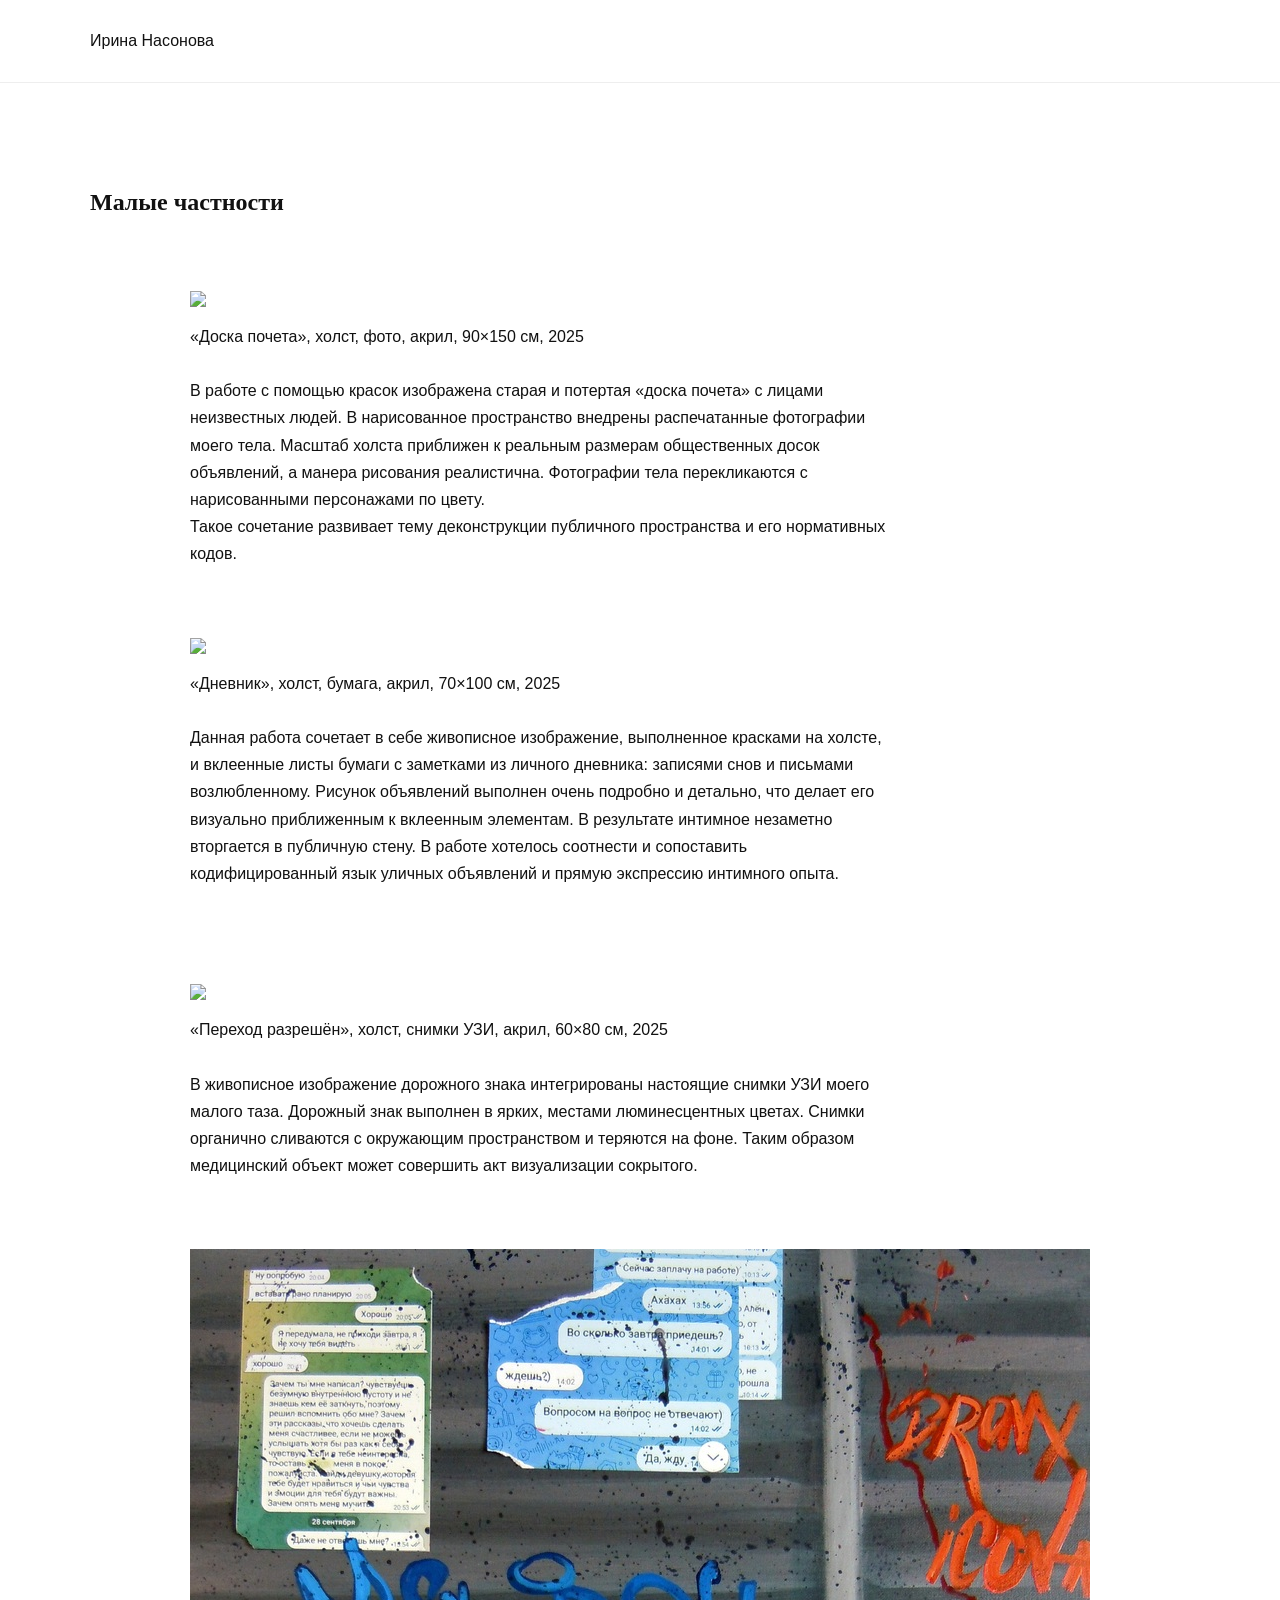
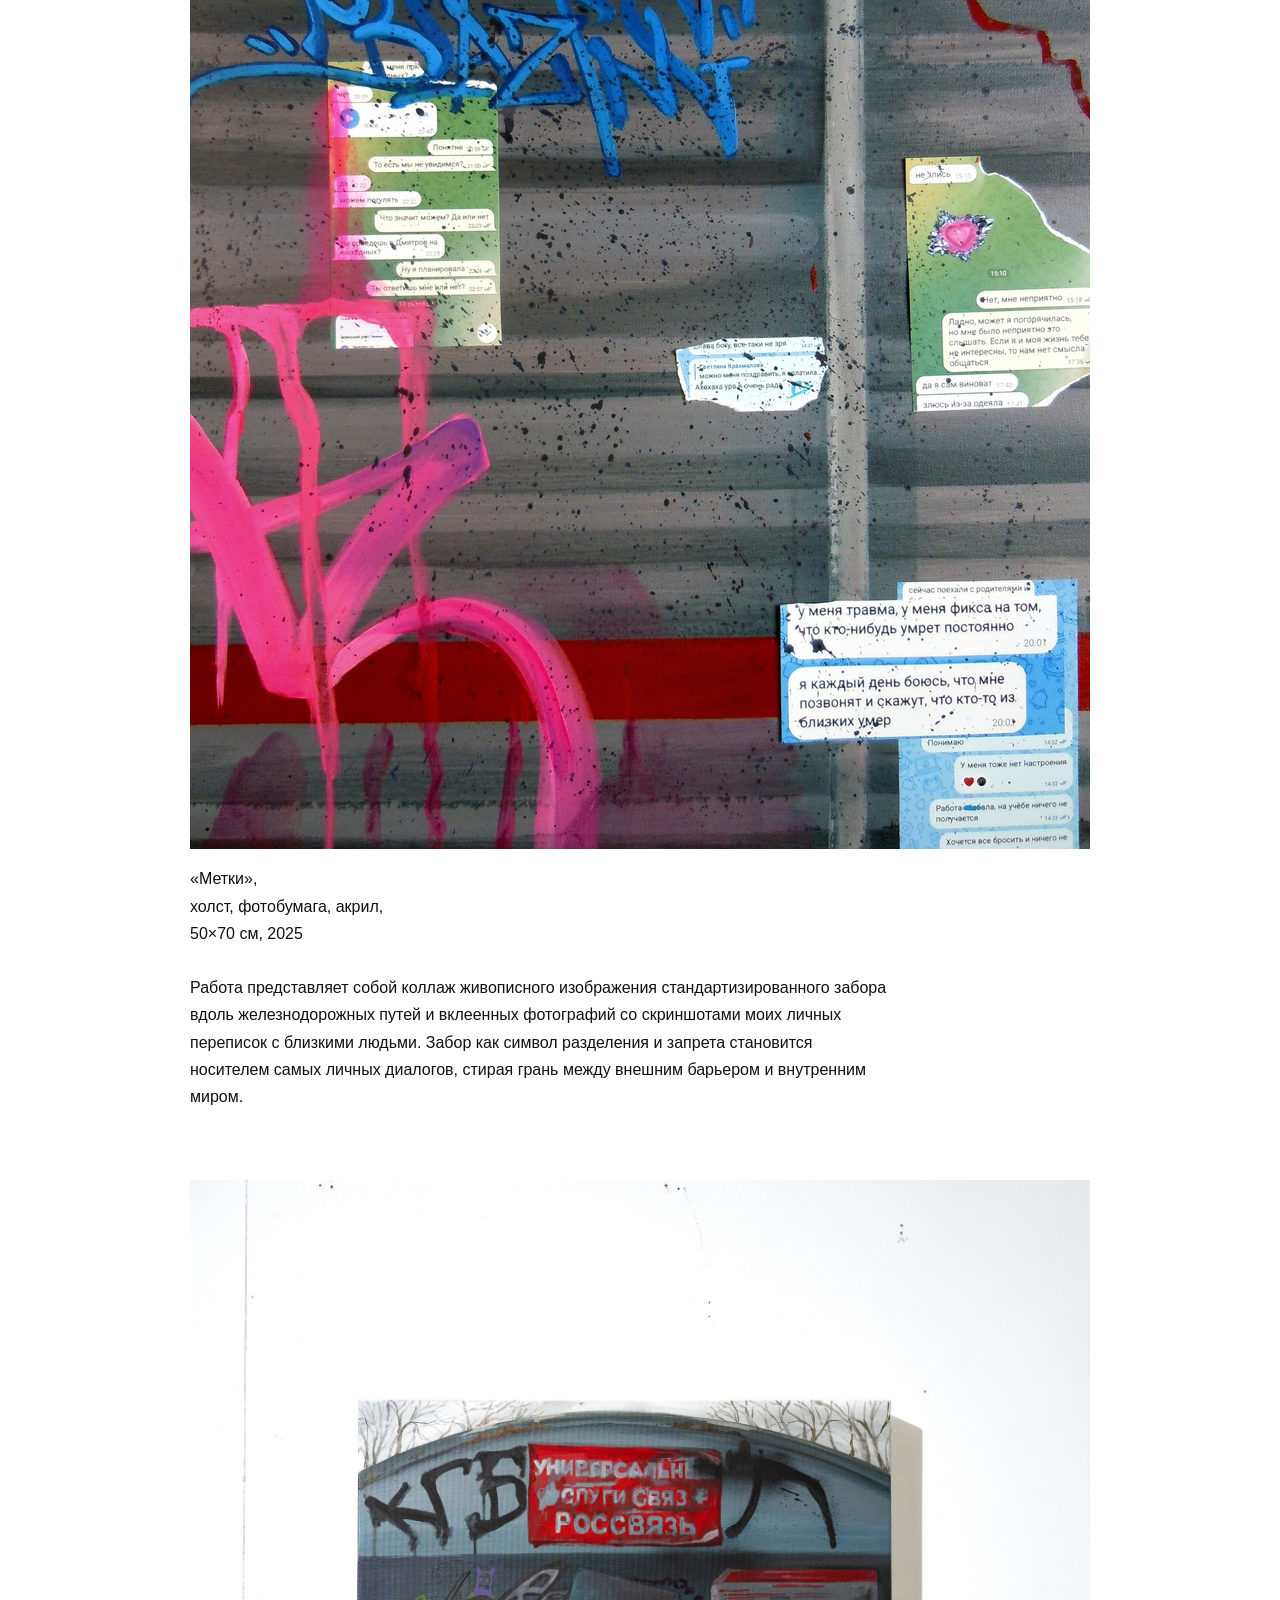
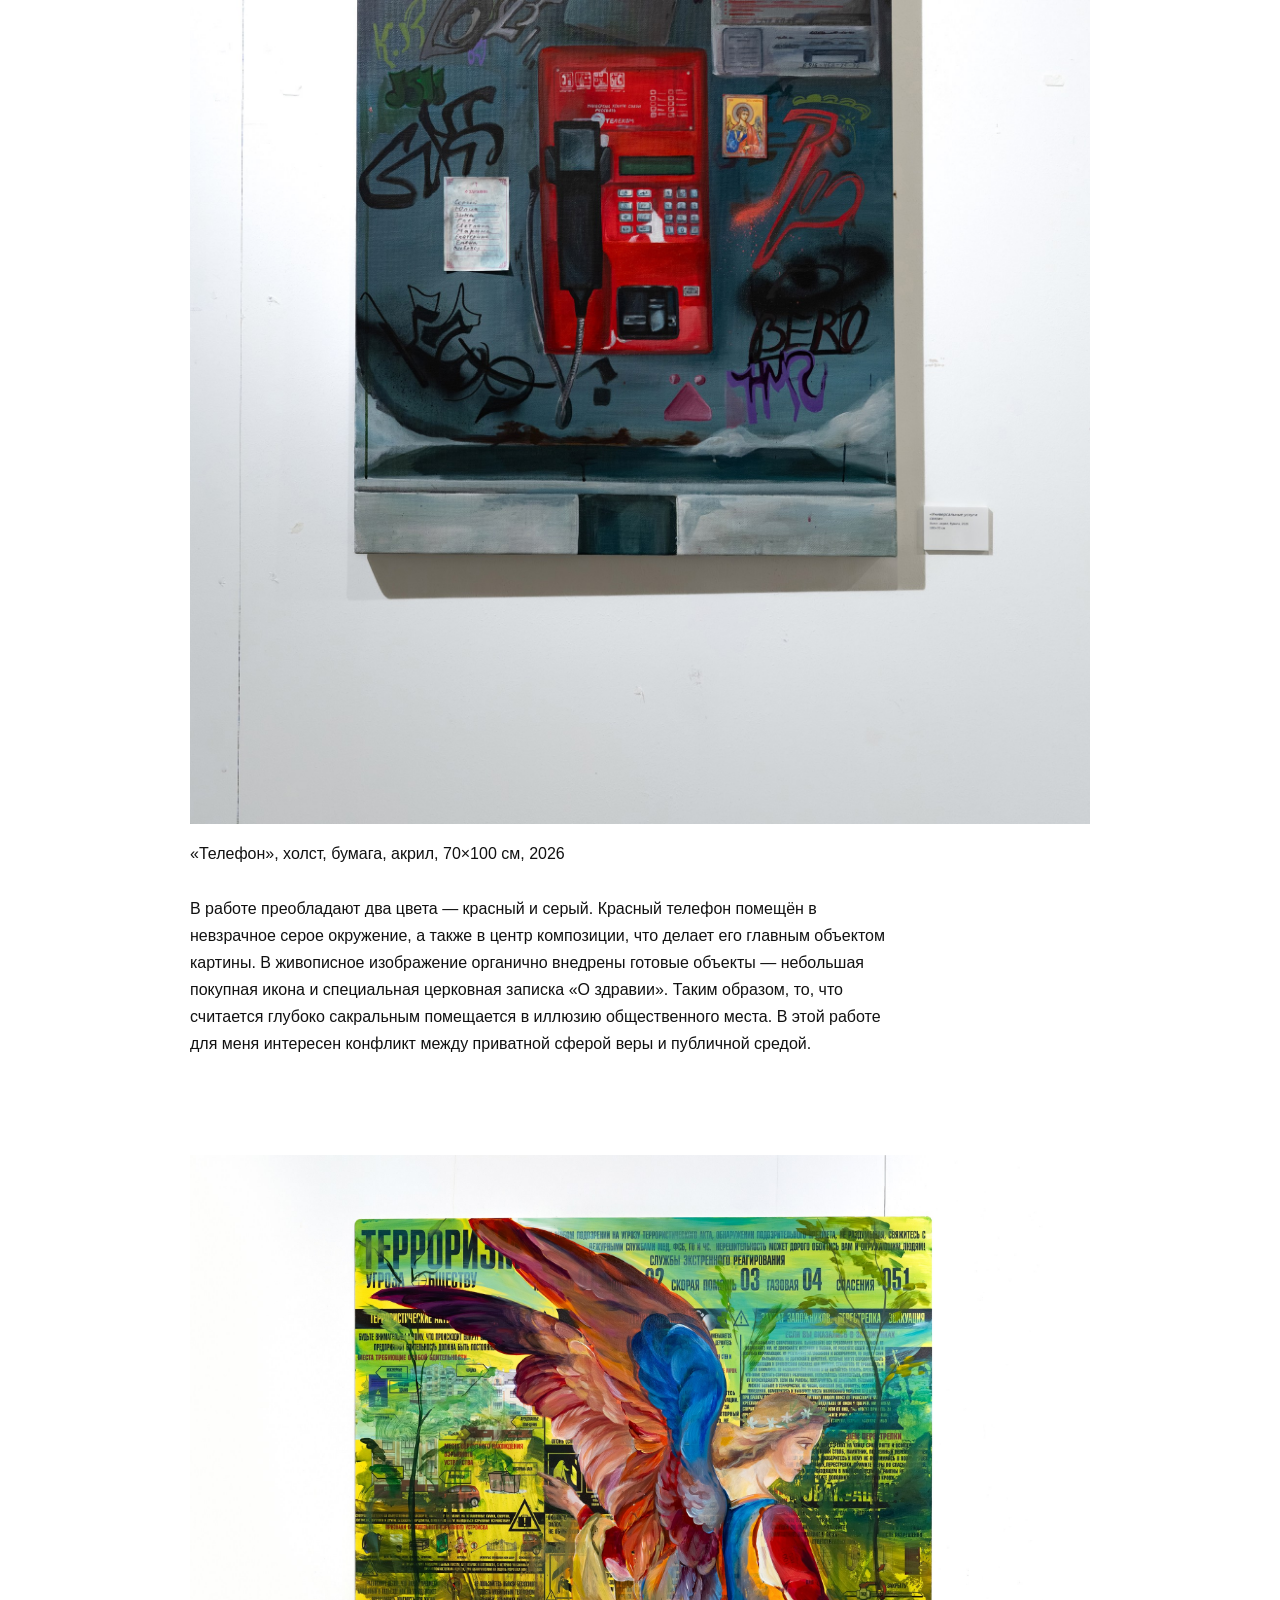
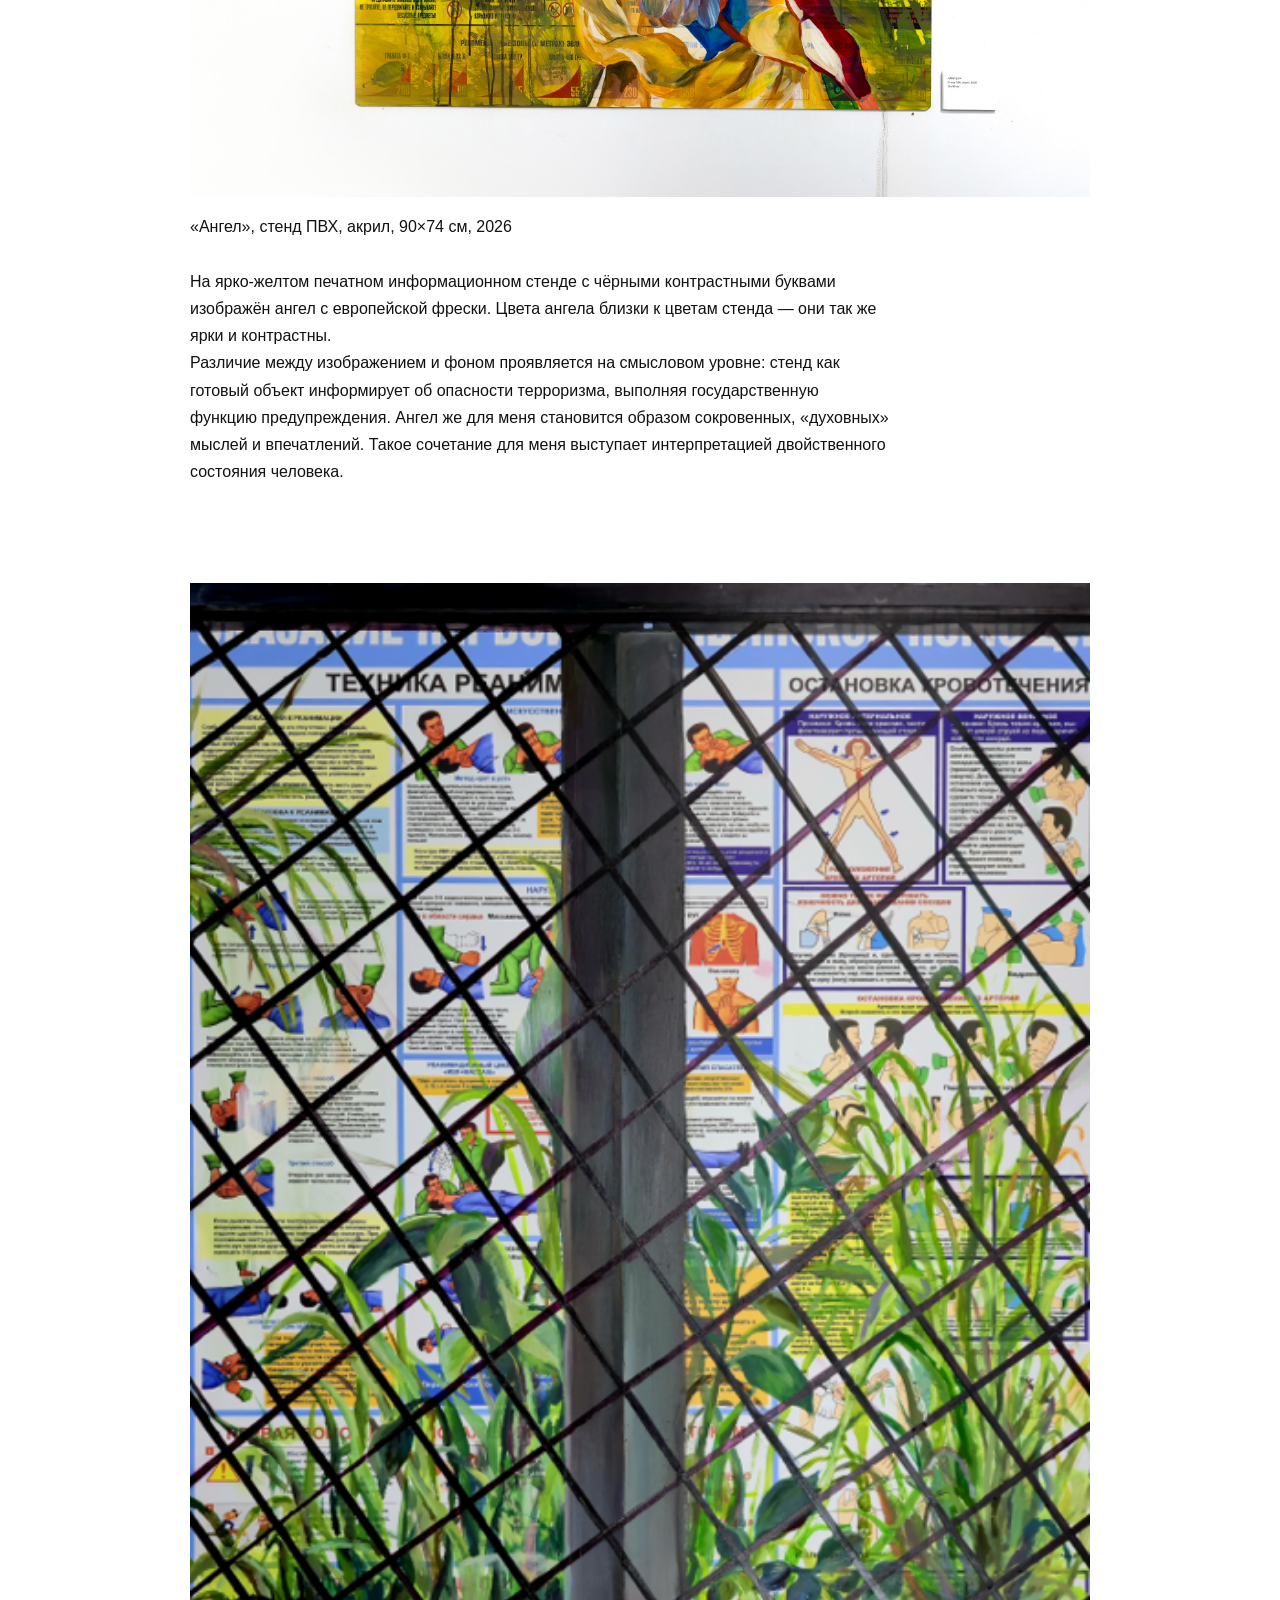
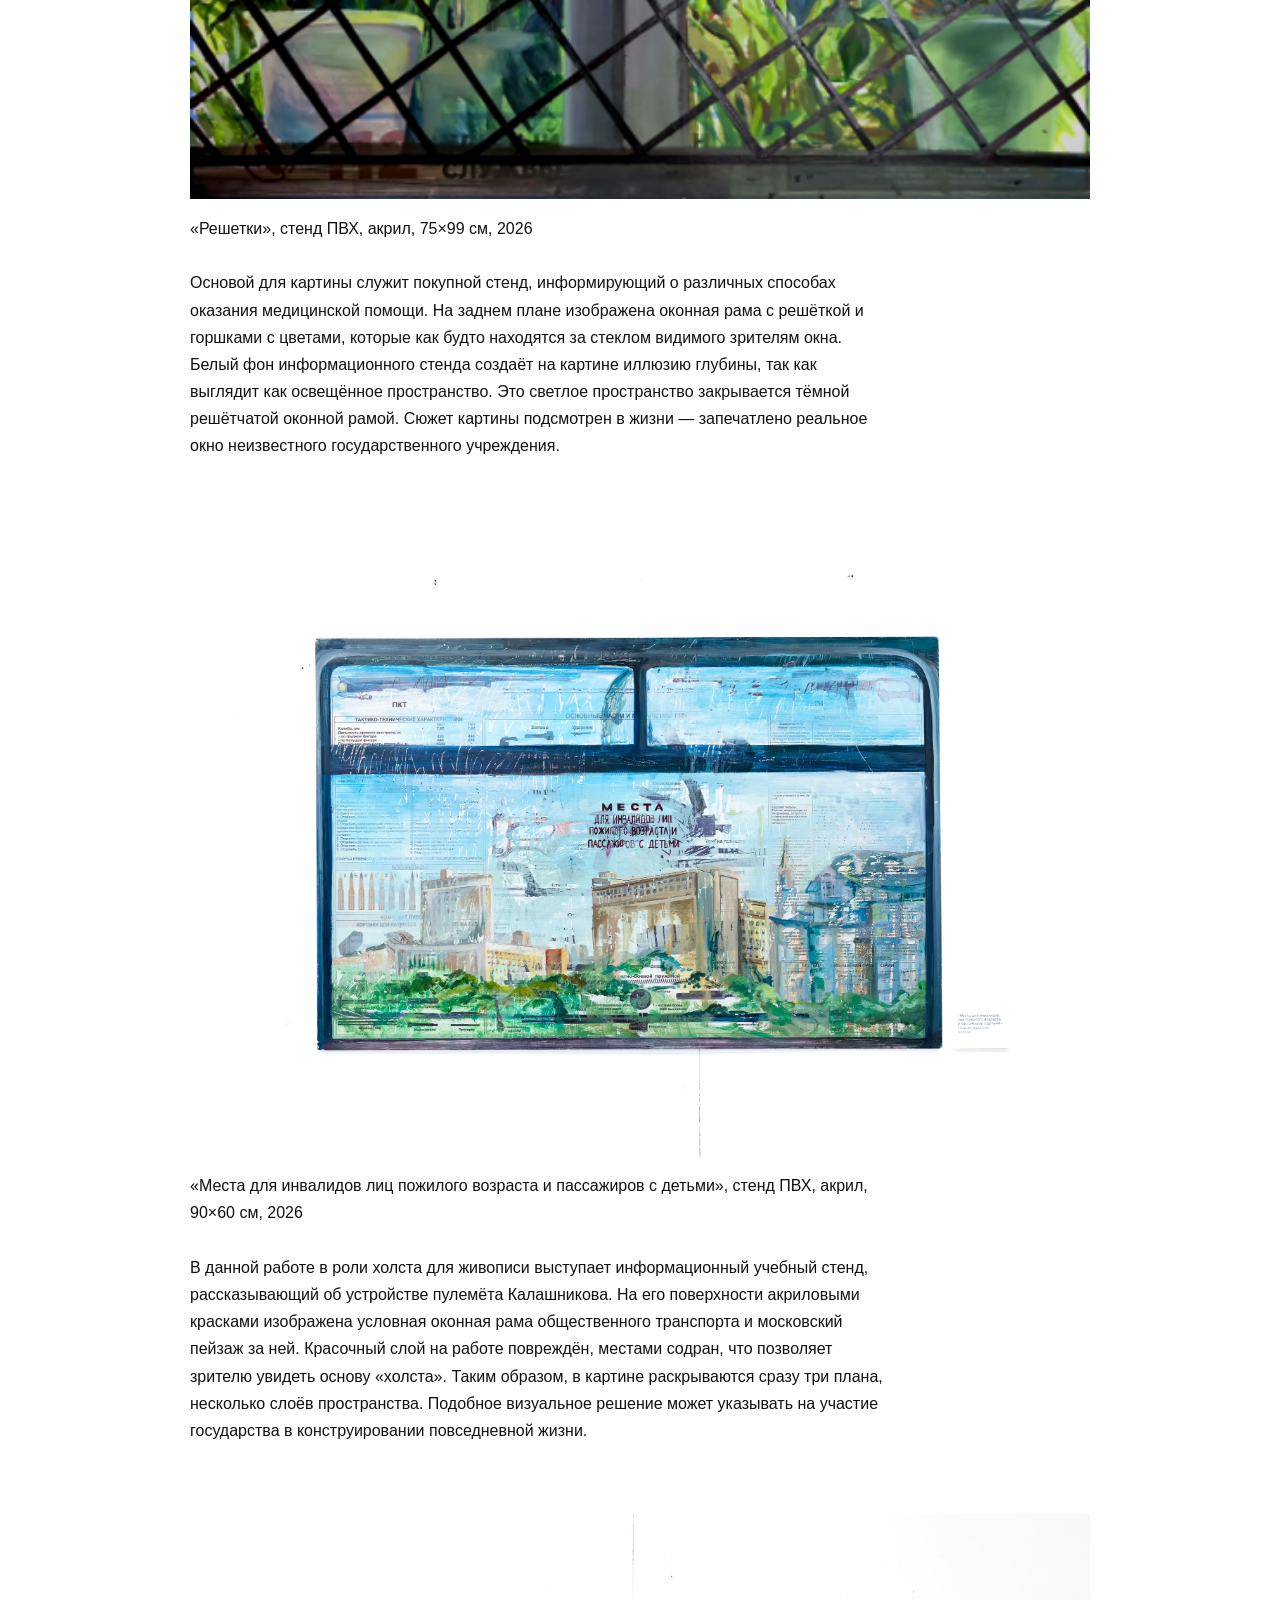
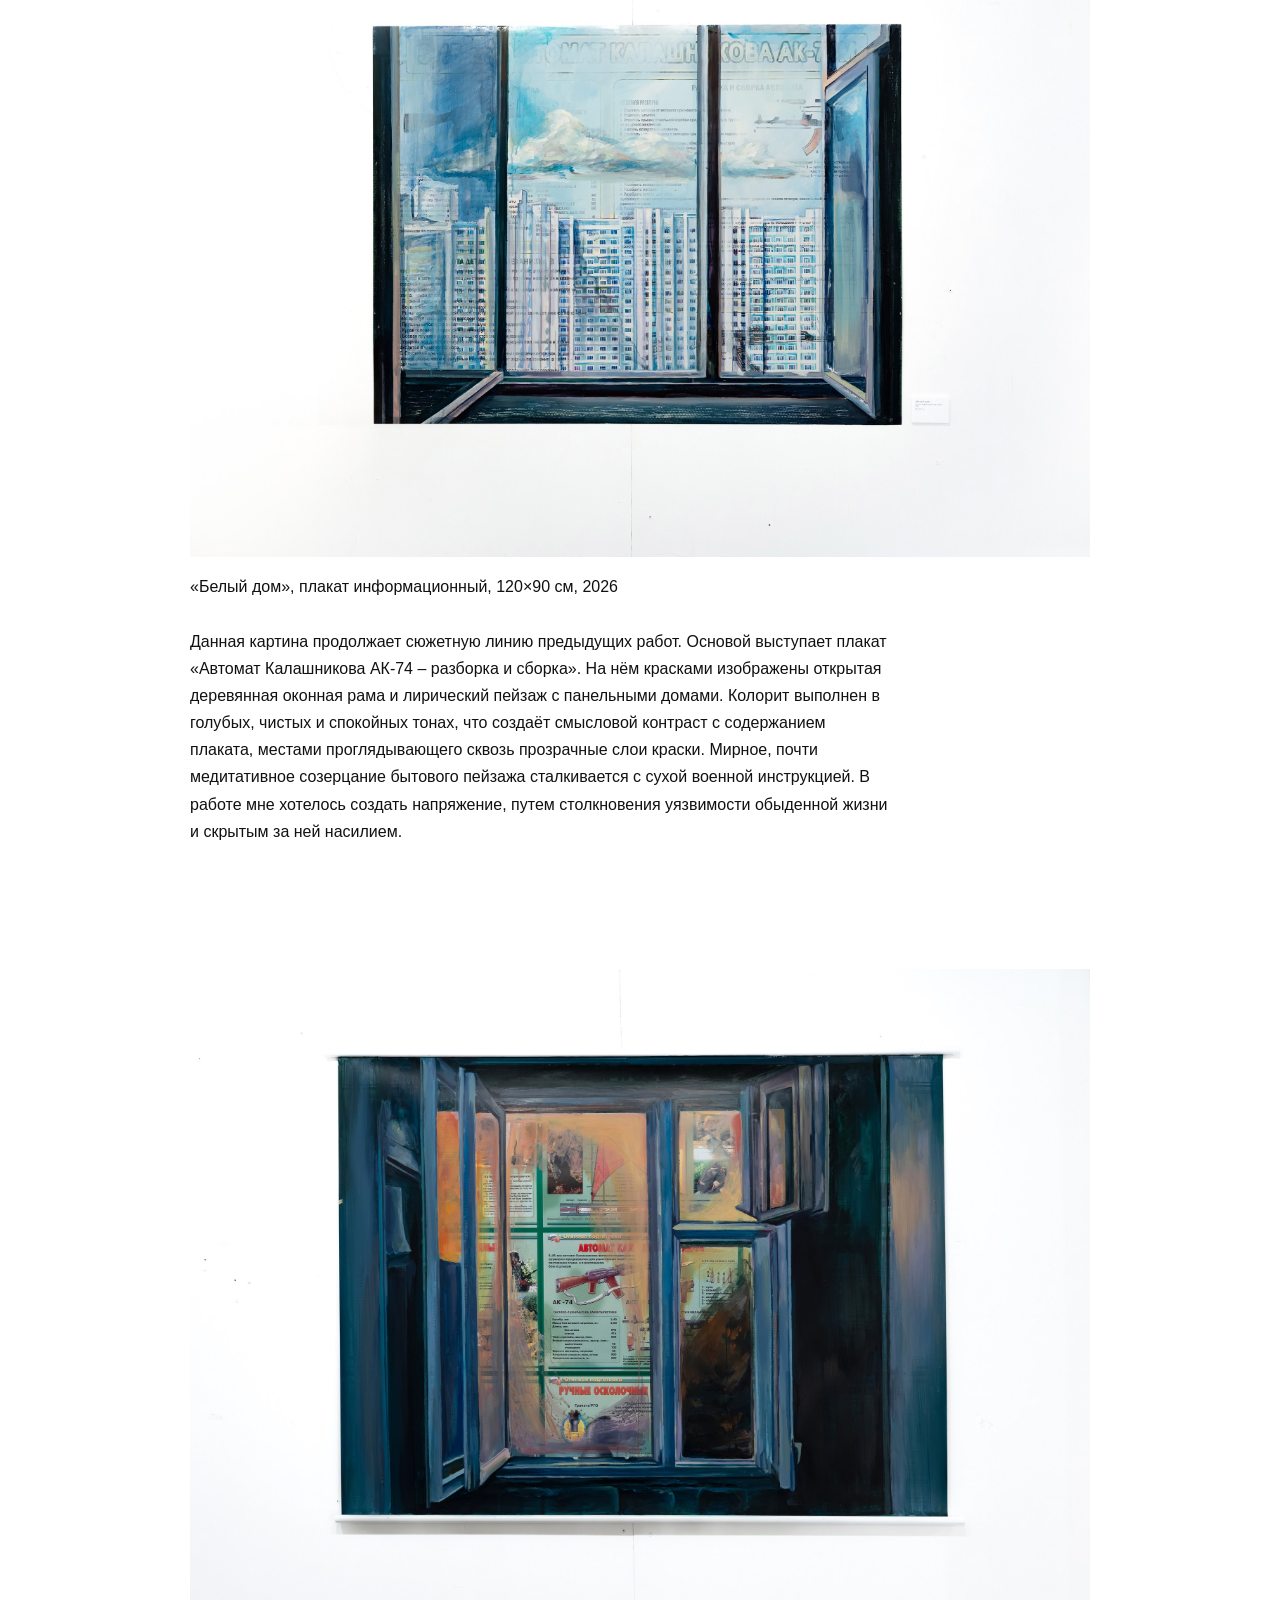
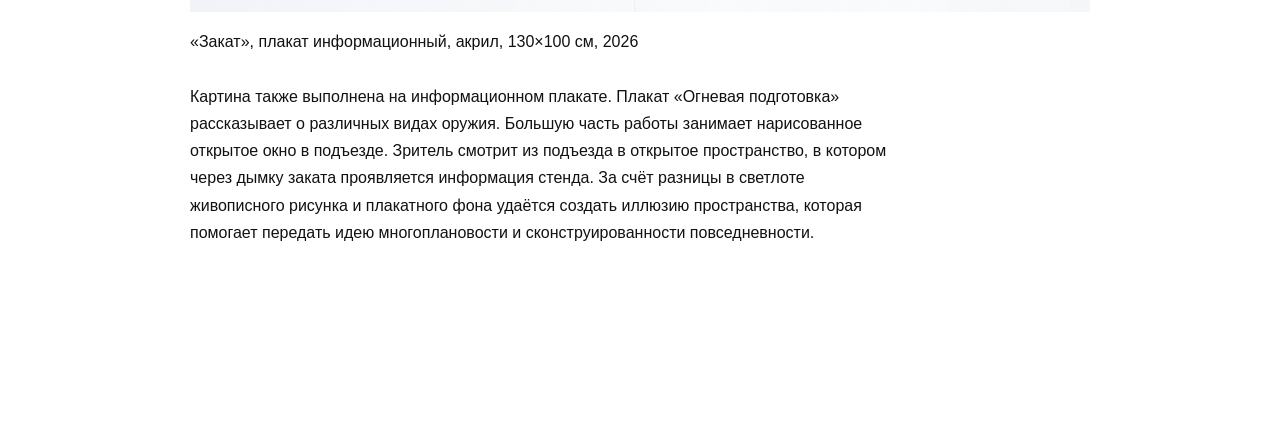
==== malye-chastnosti.html @ 1b5ef795 "fix layoyt" ====
<!doctype html><html><head><meta charset='utf-8'><title>Малые частности</title><link rel='stylesheet' href='style.css'></head><body><header><div class='container'><nav><a href='index.html'>Ирина Насонова</a></nav></div></header><div class='container'><section class='section'><h1>Малые частности</h1><div class='artwork'><img src='projects/malye-chastnosti/image01.jpg'><div class='caption'>«Доска почета», холст, фото, акрил, 90×150 см, 2025<br><br>В работе с помощью красок изображена старая и потертая «доска почета» с лицами неизвестных людей. В нарисованное пространство внедрены распечатанные фотографии моего тела. Масштаб холста приближен к реальным размерам общественных досок объявлений, а манера рисования реалистична. Фотографии тела перекликаются с нарисованными персонажами по цвету. <br>Такое сочетание развивает тему деконструкции публичного пространства и его нормативных кодов.<br></div></div><div class='artwork'><img src='projects/malye-chastnosti/image02.jpg'><div class='caption'>«Дневник», холст, бумага, акрил, 70×100 см, 2025<br><br>Данная работа сочетает в себе живописное изображение, выполненное красками на холсте, и вклеенные листы бумаги с заметками из личного дневника: записями снов и письмами возлюбленному. Рисунок объявлений выполнен очень подробно и детально, что делает его визуально приближенным к вклеенным элементам. В результате интимное незаметно вторгается в публичную стену. В работе хотелось соотнести и сопоставить кодифицированный язык уличных объявлений и прямую экспрессию интимного опыта. <br><br></div></div><div class='artwork'><img src='projects/malye-chastnosti/image03.jpg'><div class='caption'>«Переход разрешён», холст, снимки УЗИ, акрил, 60×80 см, 2025<br><br>В живописное изображение дорожного знака интегрированы настоящие снимки УЗИ моего малого таза. Дорожный знак выполнен в ярких, местами люминесцентных цветах. Снимки органично сливаются с окружающим пространством и теряются на фоне. Таким образом медицинский объект может совершить акт визуализации сокрытого. <br></div></div><div class='artwork'><img src='projects/malye-chastnosti/image04.jpg'><div class='caption'>«Метки»,<br>холст, фотобумага, акрил,<br>50×70 см, 2025<br><br>Работа представляет собой коллаж живописного изображения стандартизированного забора вдоль железнодорожных путей и вклеенных фотографий со скриншотами моих личных переписок с близкими людьми. Забор как символ разделения и запрета становится носителем самых личных диалогов, стирая грань между внешним барьером и внутренним миром.<br></div></div><div class='artwork'><img src='projects/malye-chastnosti/image05.jpg'><div class='caption'>«Телефон», холст, бумага, акрил, 70×100 см, 2026<br><br>В работе преобладают два цвета — красный и серый. Красный телефон помещён в невзрачное серое окружение, а также в центр композиции, что делает его главным объектом картины. В живописное изображение органично внедрены готовые объекты — небольшая покупная икона и специальная церковная записка «О здравии». Таким образом, то, что считается глубоко сакральным помещается в иллюзию общественного места. В этой работе для меня интересен конфликт между приватной сферой веры и публичной средой.<br><br></div></div><div class='artwork'><img src='projects/malye-chastnosti/image06.jpg'><div class='caption'>«Ангел», стенд ПВХ, акрил, 90×74 см, 2026<br><br>На ярко-желтом печатном информационном стенде с чёрными контрастными буквами изображён ангел с европейской фрески. Цвета ангела близки к цветам стенда — они так же ярки и контрастны.<br>Различие между изображением и фоном проявляется на смысловом уровне: стенд как готовый объект информирует об опасности терроризма, выполняя государственную функцию предупреждения. Ангел же для меня становится образом сокровенных, «духовных» мыслей и впечатлений. Такое сочетание для меня выступает интерпретацией двойственного состояния человека.<br><br></div></div><div class='artwork'><img src='projects/malye-chastnosti/image07.png'><div class='caption'>«Решетки», стенд ПВХ, акрил, 75×99 см, 2026<br><br>Основой для картины служит покупной стенд, информирующий о различных способах оказания медицинской помощи. На заднем плане изображена оконная рама с решёткой и горшками с цветами, которые как будто находятся за стеклом видимого зрителям окна. Белый фон информационного стенда создаёт на картине иллюзию глубины, так как выглядит как освещённое пространство. Это светлое пространство закрывается тёмной решётчатой оконной рамой. Сюжет картины подсмотрен в жизни — запечатлено реальное окно неизвестного государственного учреждения.<br><br></div></div><div class='artwork'><img src='projects/malye-chastnosti/image08.jpg'><div class='caption'>«Места для инвалидов лиц пожилого возраста и пассажиров с детьми», стенд ПВХ, акрил, 90×60 см, 2026<br><br>В данной работе в роли холста для живописи выступает информационный учебный стенд, рассказывающий об устройстве пулемёта Калашникова. На его поверхности акриловыми красками изображена условная оконная рама общественного транспорта и московский пейзаж за ней. Красочный слой на работе повреждён, местами содран, что позволяет зрителю увидеть основу «холста». Таким образом, в картине раскрываются сразу три плана, несколько слоёв пространства. Подобное визуальное решение может указывать на участие государства в конструировании повседневной жизни. <br></div></div><div class='artwork'><img src='projects/malye-chastnosti/image09.jpg'><div class='caption'>«Белый дом», плакат информационный, 120×90 см, 2026<br><br>Данная картина продолжает сюжетную линию предыдущих работ. Основой выступает плакат «Автомат Калашникова АК-74 – разборка и сборка». На нём красками изображены открытая деревянная оконная рама и лирический пейзаж с панельными домами. Колорит выполнен в голубых, чистых и спокойных тонах, что создаёт смысловой контраст с содержанием плаката, местами проглядывающего сквозь прозрачные слои краски. Мирное, почти медитативное созерцание бытового пейзажа сталкивается с сухой военной инструкцией. В работе мне хотелось создать напряжение, путем столкновения уязвимости обыденной жизни и скрытым за ней насилием.<br><br><br></div></div><div class='artwork'><img src='projects/malye-chastnosti/image10.jpg'><div class='caption'>«Закат», плакат информационный, акрил, 130×100 см, 2026<br><br>Картина также выполнена на информационном плакате. Плакат «Огневая подготовка» рассказывает о различных видах оружия. Большую часть работы занимает нарисованное открытое окно в подъезде. Зритель смотрит из подъезда в открытое пространство, в котором через дымку заката проявляется информация стенда. За счёт разницы в светлоте живописного рисунка и плакатного фона удаётся создать иллюзию пространства, которая помогает передать идею многоплановости и сконструированности повседневности.<br><br></div></div></section></div></body></html>
---- style.css ----
body{margin:0;font-family:Georgia,serif;color:#111;background:#fff}
.container{max-width:1100px;margin:auto;padding:0 32px}
header{padding:28px 0;border-bottom:1px solid #eee;position:sticky;top:0;background:white}
nav a{margin-right:24px;color:#111;text-decoration:none}
.hero{padding:100px 0}
.hero h1{font-size:64px;font-weight:400;margin:0}
.lead{max-width:700px;line-height:1.8}
.section{padding:80px 0}
.projects{display:grid;gap:50px}
.project-card img{width:100%;display:block}
.project-card h3{font-weight:400}
.artwork{margin:70px auto;max-width:900px}
.artwork img{width:100%;display:block}
.caption{max-width:700px;margin-top:16px;line-height:1.7}
.small{color:#555}


body{font-family:Inter,sans-serif;line-height:1.6}
.hero h1,h1,h2,h3{font-family:"Cormorant Garamond",serif}
.hero h1{font-size:82px;letter-spacing:.04em}
.hero p{font-size:20px;color:#666}
.about-grid{display:grid;grid-template-columns:1.7fr .8fr;gap:60px;align-items:start}
.portrait{width:100%;max-width:320px;display:block;filter:grayscale(100%)}
.portrait-wrap{display:flex;justify-content:center}
.projects{grid-template-columns:repeat(auto-fit,minmax(280px,1fr));gap:40px}
.project-card a{text-decoration:none;color:#111}
.project-card img{width:100%;height:320px;object-fit:cover;display:block}
.project-card h3{font-family:"Cormorant Garamond",serif;font-size:34px;font-weight:400;margin:16px 0 0}
.project-card{transition:.35s ease}
.project-card:hover{transform:translateY(-4px)}
@media (max-width:800px){
.about-grid{grid-template-columns:1fr}
.hero h1{font-size:52px}
}
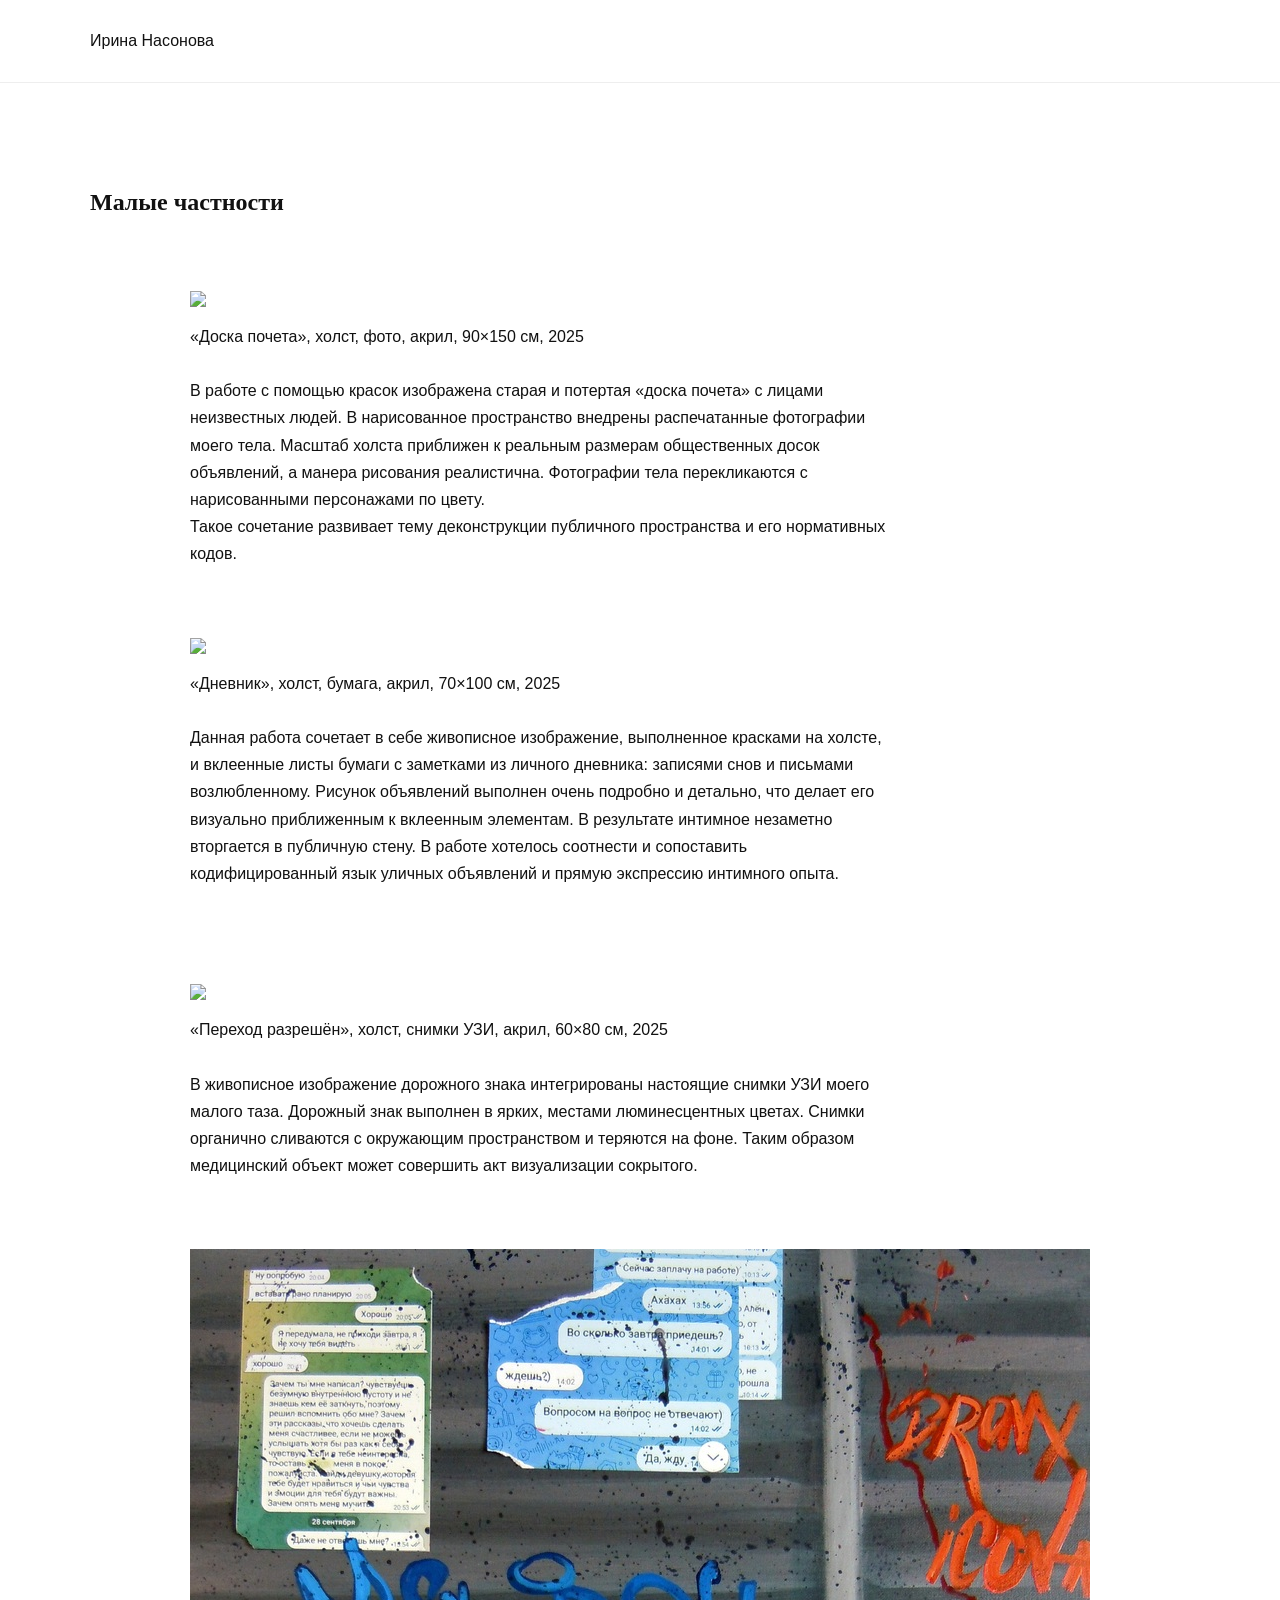
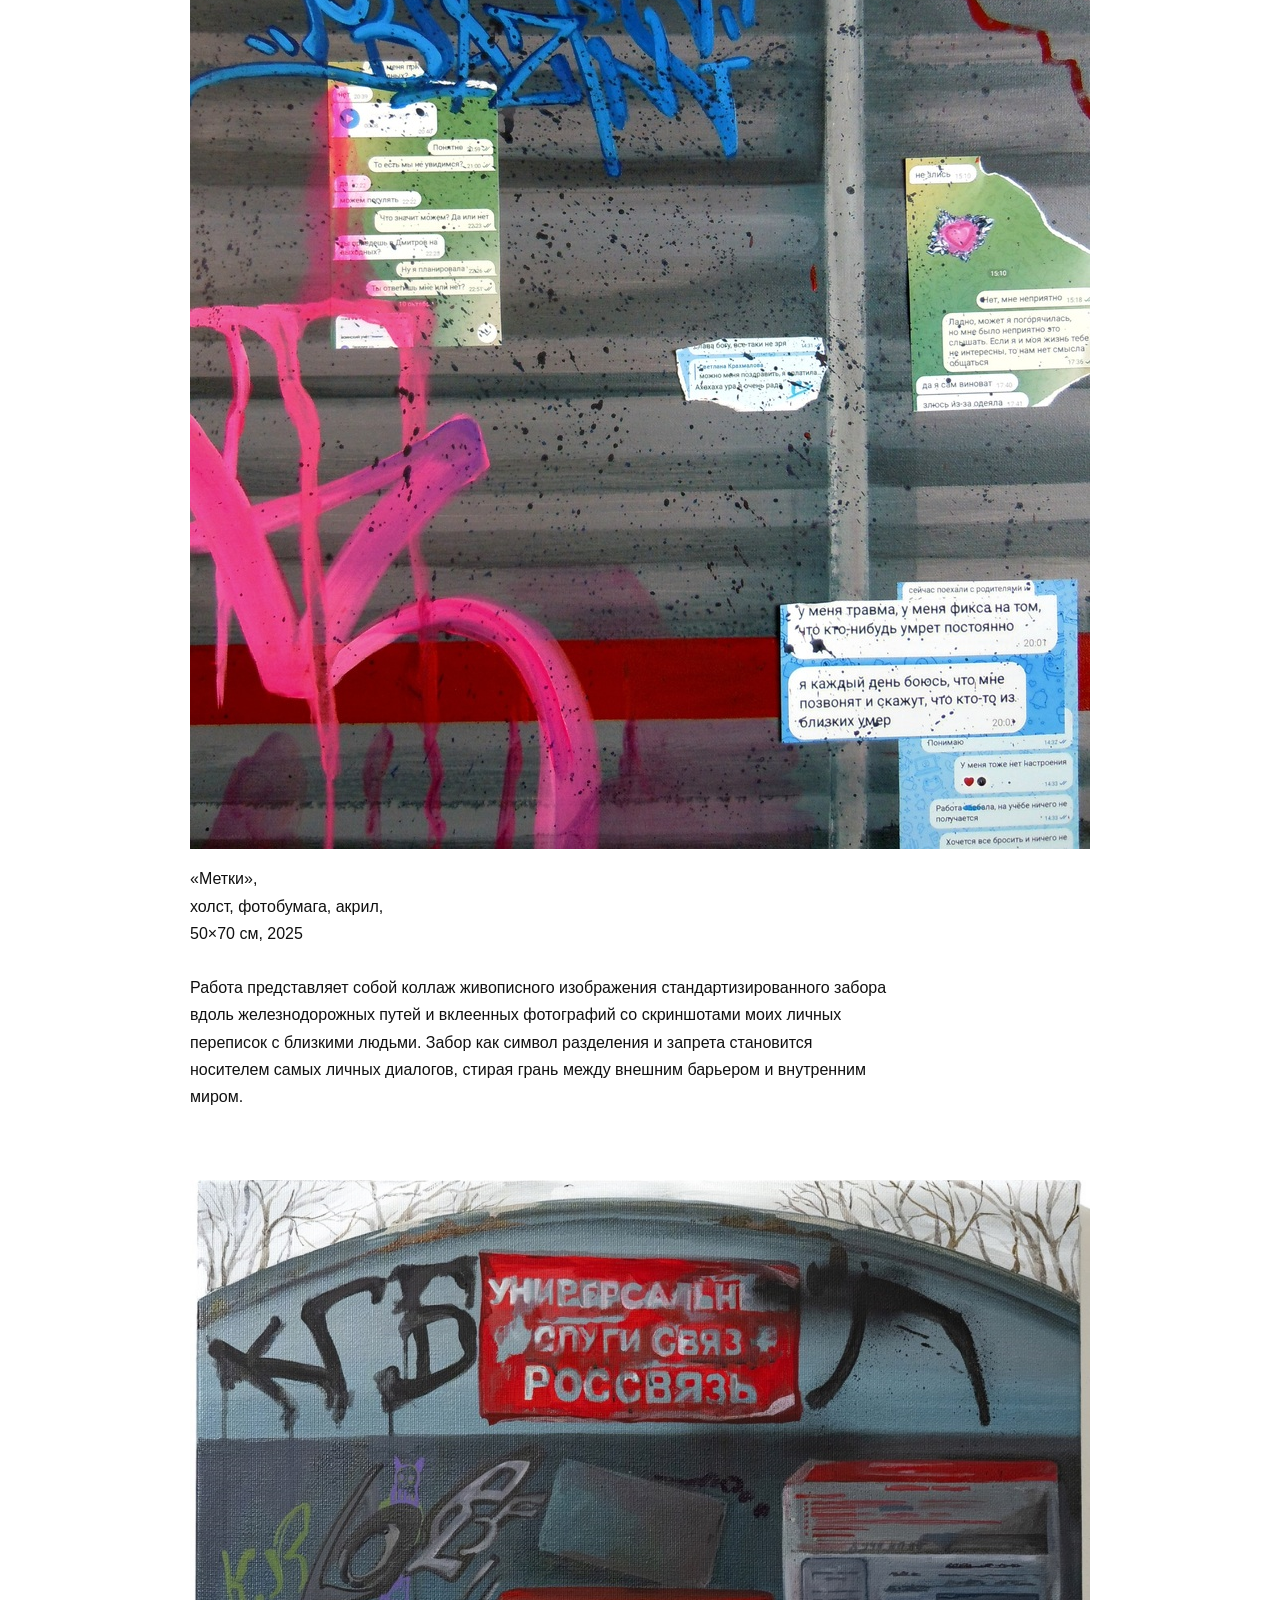
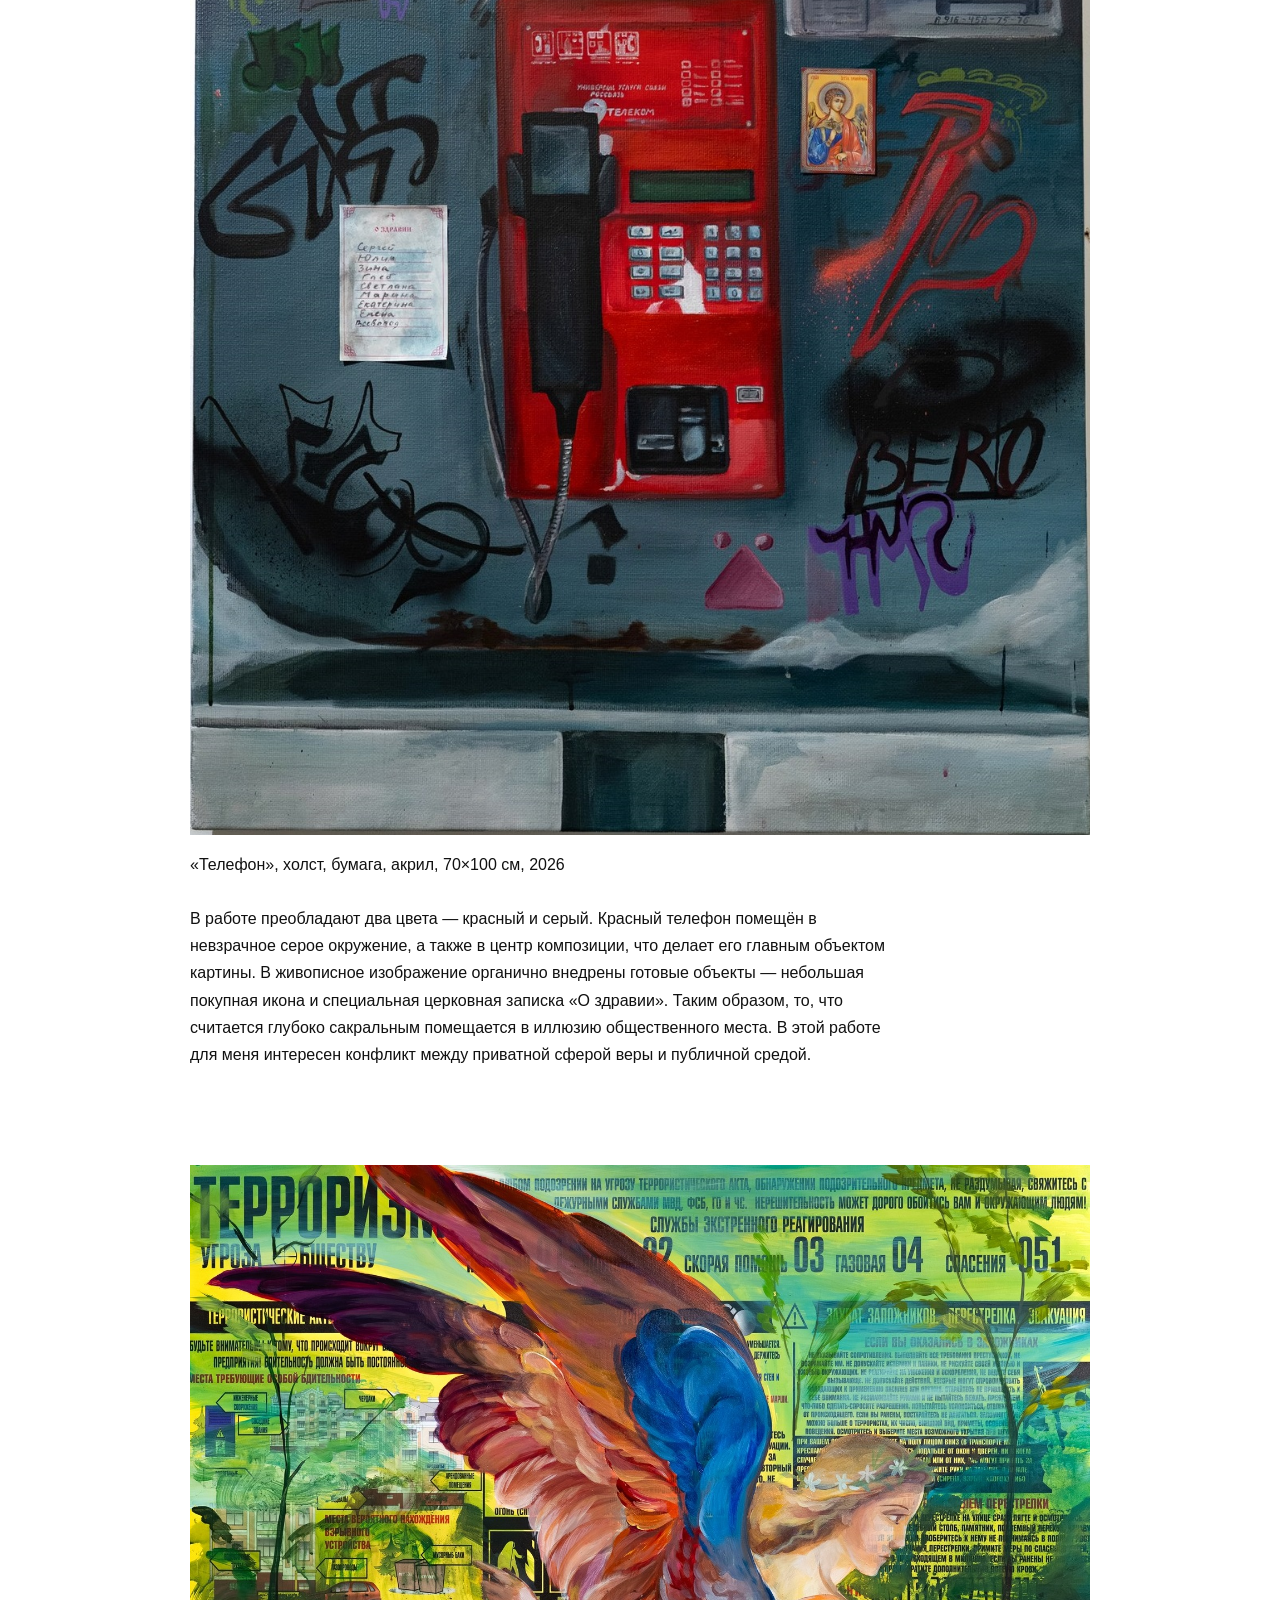
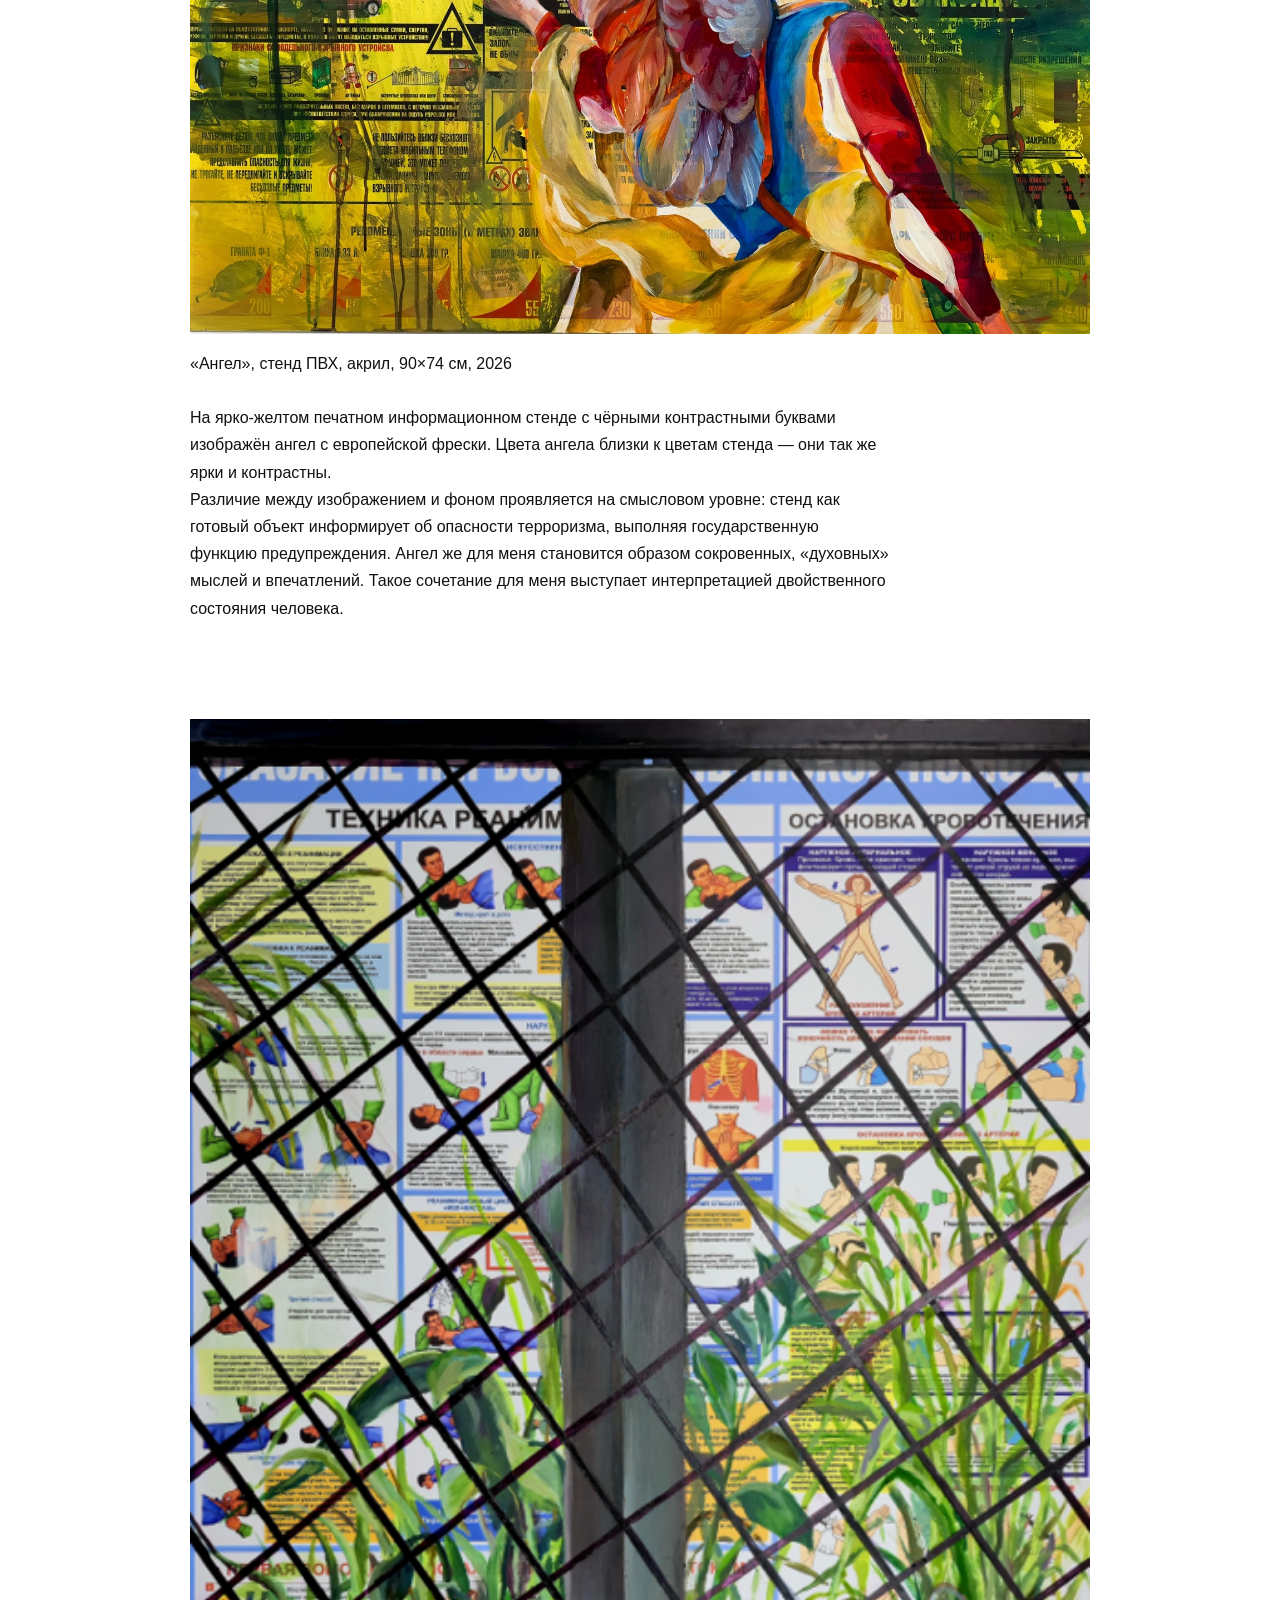
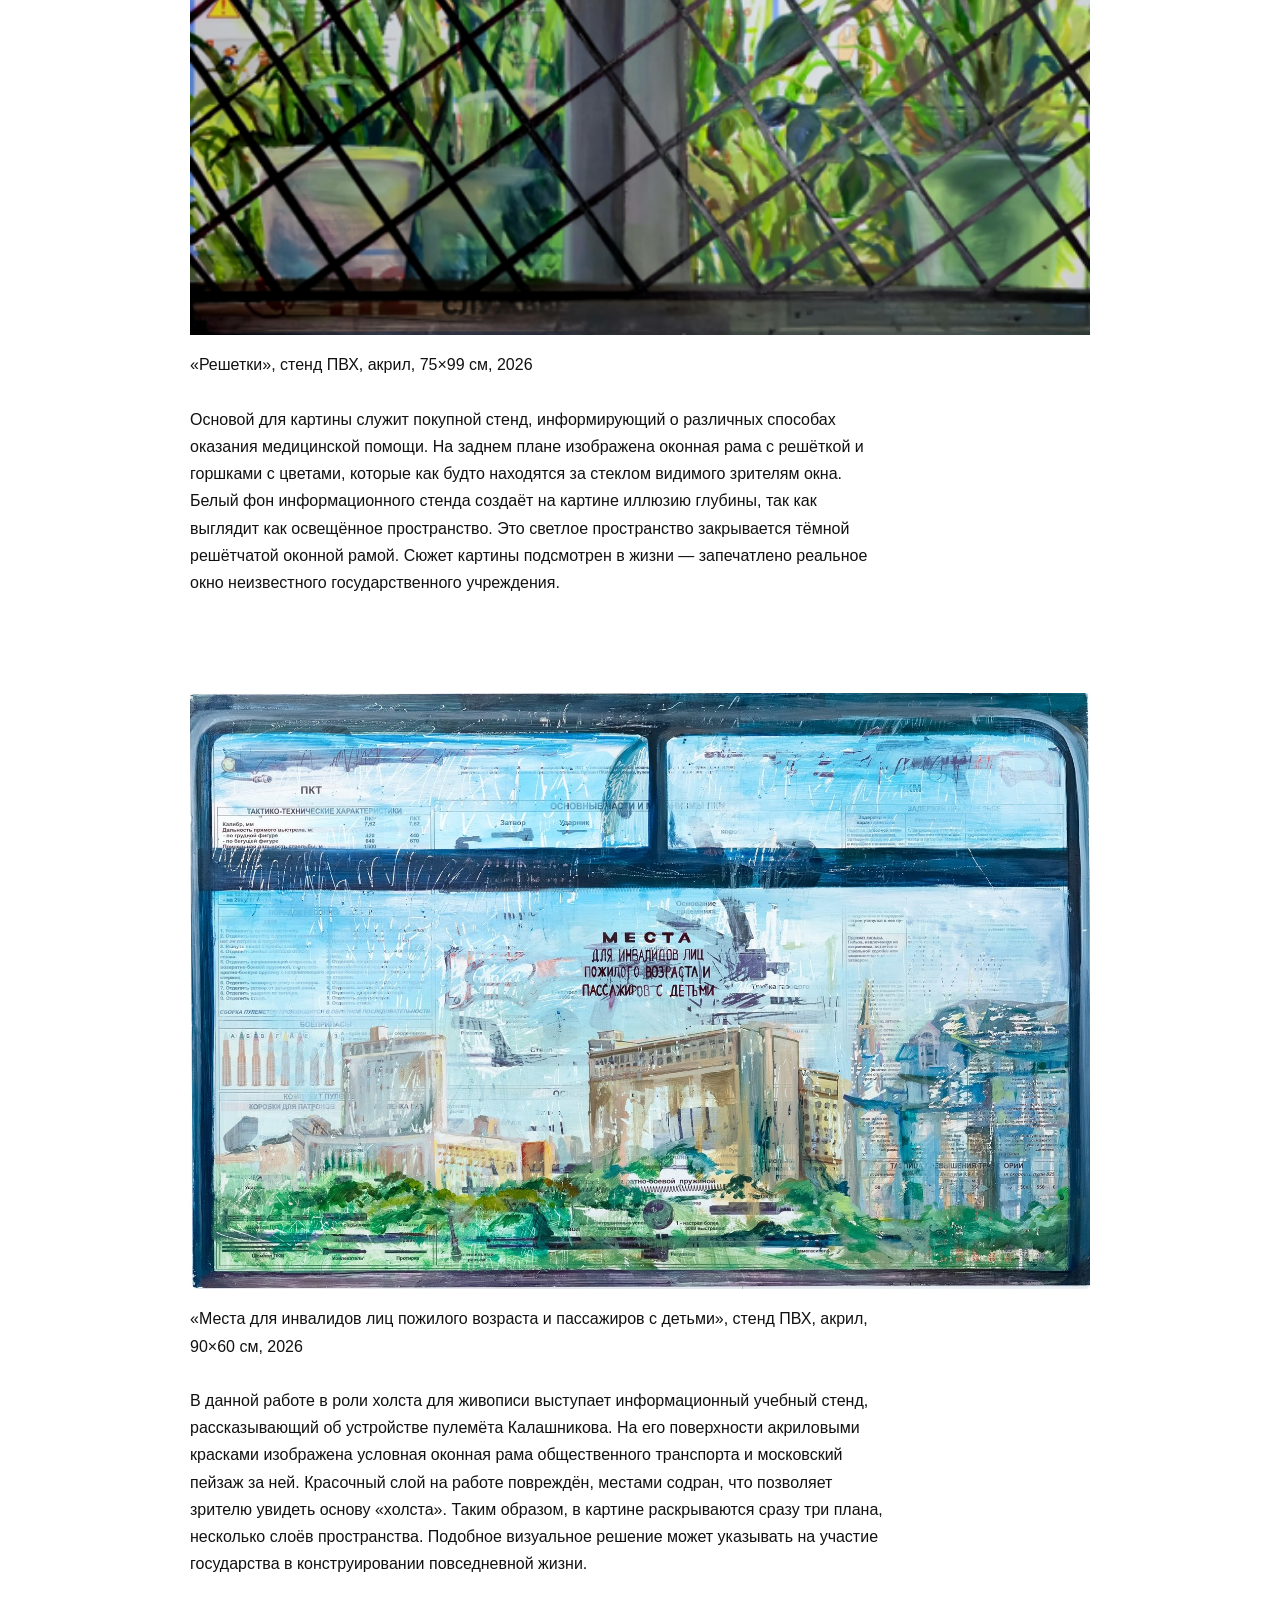
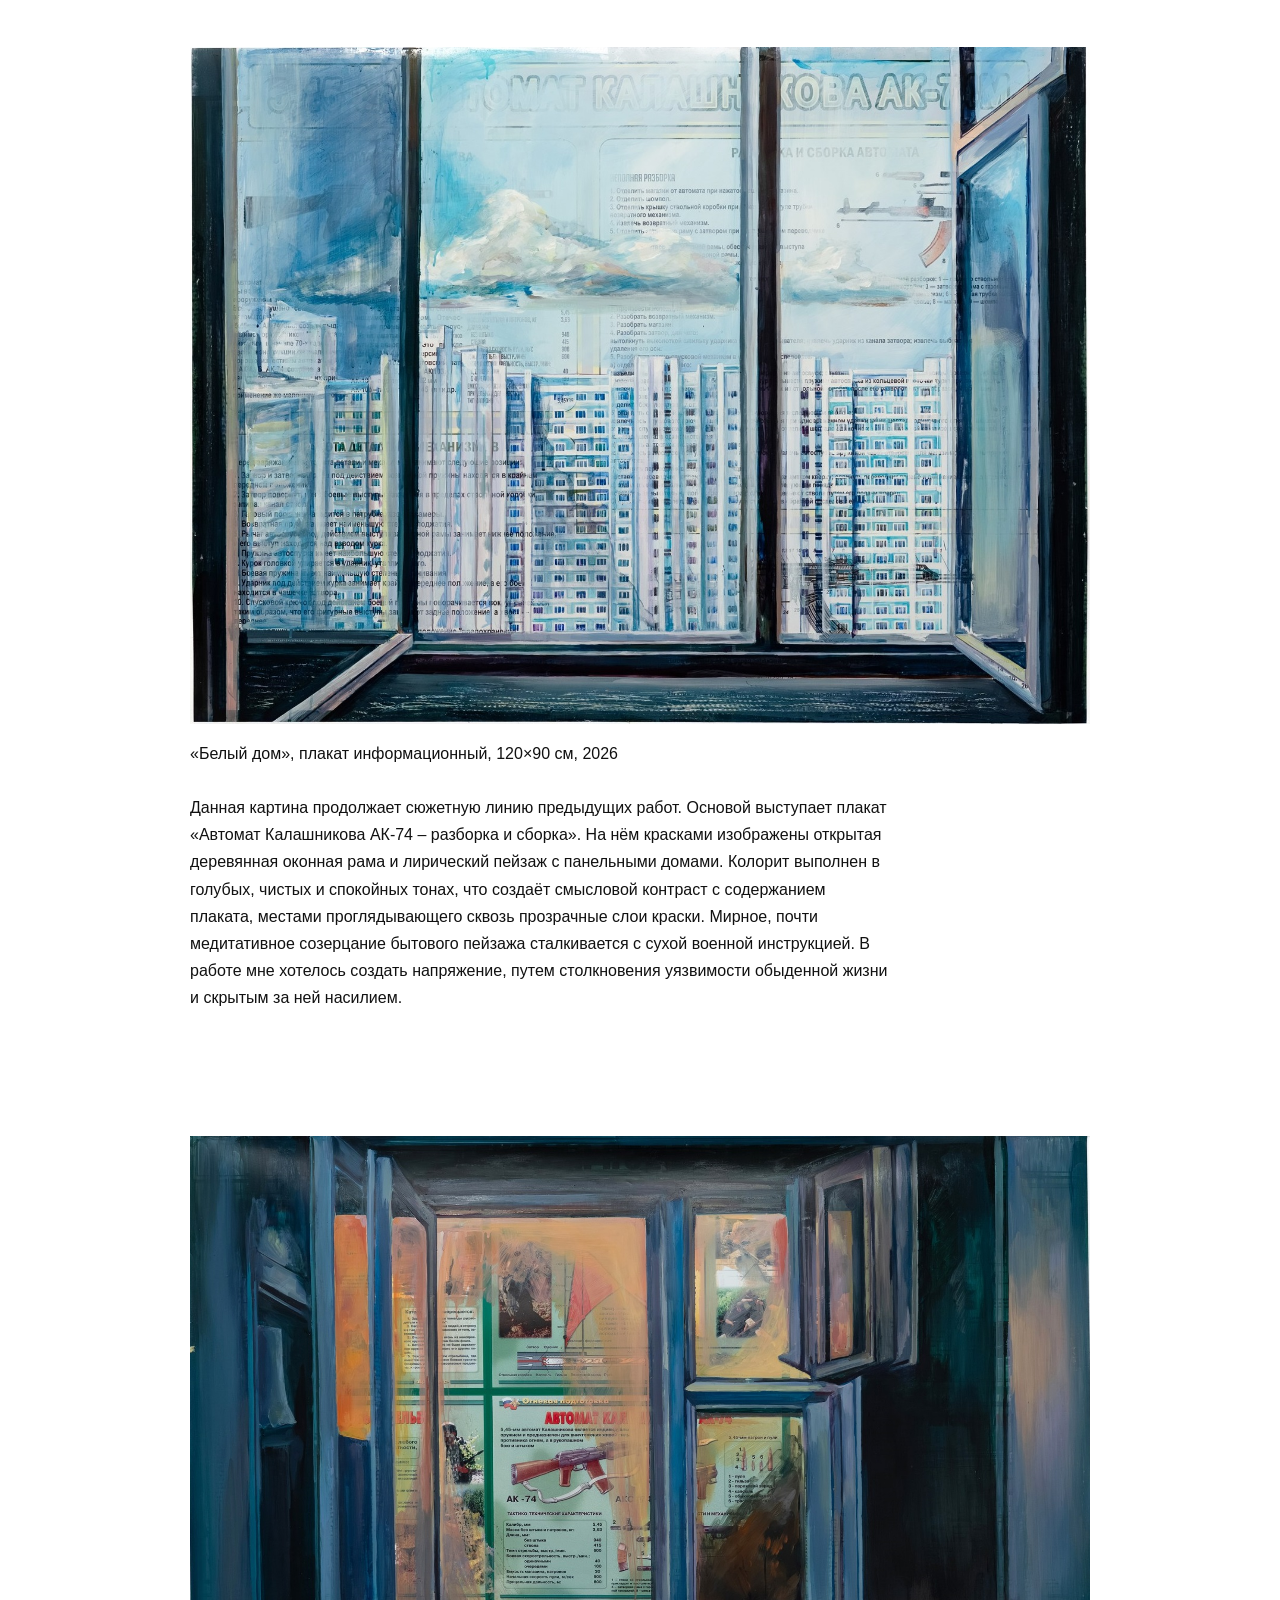
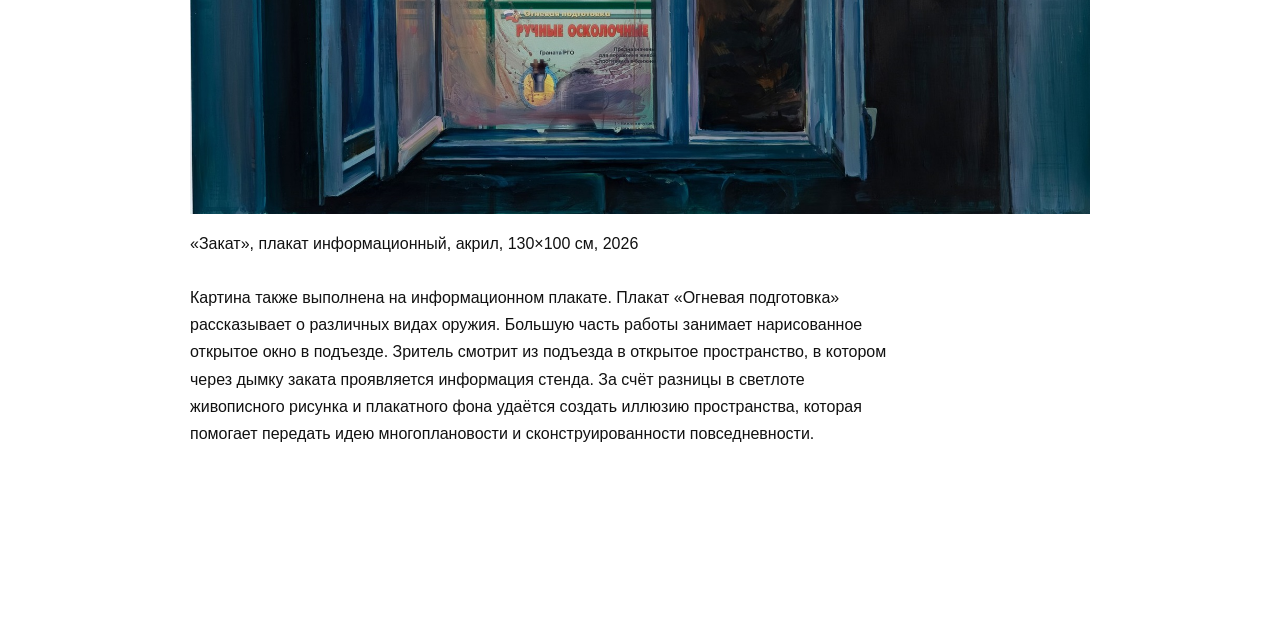
==== commit 0d222500: "Update malye-chastnosti.html" ====
--- a/malye-chastnosti.html
+++ b/malye-chastnosti.html
@@ -1 +1 @@
-<!doctype html><html><head><meta charset='utf-8'><title>Малые частности</title><link rel='stylesheet' href='style.css'></head><body><header><div class='container'><nav><a href='index.html'>Ирина Насонова</a></nav></div></header><div class='container'><section class='section'><h1>Малые частности</h1><div class='artwork'><img src='projects/malye-chastnosti/image01.jpg'><div class='caption'>«Доска почета», холст, фото, акрил, 90×150 см, 2025<br><br>В работе с помощью красок изображена старая и потертая «доска почета» с лицами неизвестных людей. В нарисованное пространство внедрены распечатанные фотографии моего тела. Масштаб холста приближен к реальным размерам общественных досок объявлений, а манера рисования реалистична. Фотографии тела перекликаются с нарисованными персонажами по цвету. <br>Такое сочетание развивает тему деконструкции публичного пространства и его нормативных кодов.<br></div></div><div class='artwork'><img src='projects/malye-chastnosti/image02.jpg'><div class='caption'>«Дневник», холст, бумага, акрил, 70×100 см, 2025<br><br>Данная работа сочетает в себе живописное изображение, выполненное красками на холсте, и вклеенные листы бумаги с заметками из личного дневника: записями снов и письмами возлюбленному. Рисунок объявлений выполнен очень подробно и детально, что делает его визуально приближенным к вклеенным элементам. В результате интимное незаметно вторгается в публичную стену. В работе хотелось соотнести и сопоставить кодифицированный язык уличных объявлений и прямую экспрессию интимного опыта. <br><br></div></div><div class='artwork'><img src='projects/malye-chastnosti/image03.jpg'><div class='caption'>«Переход разрешён», холст, снимки УЗИ, акрил, 60×80 см, 2025<br><br>В живописное изображение дорожного знака интегрированы настоящие снимки УЗИ моего малого таза. Дорожный знак выполнен в ярких, местами люминесцентных цветах. Снимки органично сливаются с окружающим пространством и теряются на фоне. Таким образом медицинский объект может совершить акт визуализации сокрытого. <br></div></div><div class='artwork'><img src='projects/malye-chastnosti/image04.jpg'><div class='caption'>«Метки»,<br>холст, фотобумага, акрил,<br>50×70 см, 2025<br><br>Работа представляет собой коллаж живописного изображения стандартизированного забора вдоль железнодорожных путей и вклеенных фотографий со скриншотами моих личных переписок с близкими людьми. Забор как символ разделения и запрета становится носителем самых личных диалогов, стирая грань между внешним барьером и внутренним миром.<br></div></div><div class='artwork'><img src='projects/malye-chastnosti/image05.jpg'><div class='caption'>«Телефон», холст, бумага, акрил, 70×100 см, 2026<br><br>В работе преобладают два цвета — красный и серый. Красный телефон помещён в невзрачное серое окружение, а также в центр композиции, что делает его главным объектом картины. В живописное изображение органично внедрены готовые объекты — небольшая покупная икона и специальная церковная записка «О здравии». Таким образом, то, что считается глубоко сакральным помещается в иллюзию общественного места. В этой работе для меня интересен конфликт между приватной сферой веры и публичной средой.<br><br></div></div><div class='artwork'><img src='projects/malye-chastnosti/image06.jpg'><div class='caption'>«Ангел», стенд ПВХ, акрил, 90×74 см, 2026<br><br>На ярко-желтом печатном информационном стенде с чёрными контрастными буквами изображён ангел с европейской фрески. Цвета ангела близки к цветам стенда — они так же ярки и контрастны.<br>Различие между изображением и фоном проявляется на смысловом уровне: стенд как готовый объект информирует об опасности терроризма, выполняя государственную функцию предупреждения. Ангел же для меня становится образом сокровенных, «духовных» мыслей и впечатлений. Такое сочетание для меня выступает интерпретацией двойственного состояния человека.<br><br></div></div><div class='artwork'><img src='projects/malye-chastnosti/image07.png'><div class='caption'>«Решетки», стенд ПВХ, акрил, 75×99 см, 2026<br><br>Основой для картины служит покупной стенд, информирующий о различных способах оказания медицинской помощи. На заднем плане изображена оконная рама с решёткой и горшками с цветами, которые как будто находятся за стеклом видимого зрителям окна. Белый фон информационного стенда создаёт на картине иллюзию глубины, так как выглядит как освещённое пространство. Это светлое пространство закрывается тёмной решётчатой оконной рамой. Сюжет картины подсмотрен в жизни — запечатлено реальное окно неизвестного государственного учреждения.<br><br></div></div><div class='artwork'><img src='projects/malye-chastnosti/image08.jpg'><div class='caption'>«Места для инвалидов лиц пожилого возраста и пассажиров с детьми», стенд ПВХ, акрил, 90×60 см, 2026<br><br>В данной работе в роли холста для живописи выступает информационный учебный стенд, рассказывающий об устройстве пулемёта Калашникова. На его поверхности акриловыми красками изображена условная оконная рама общественного транспорта и московский пейзаж за ней. Красочный слой на работе повреждён, местами содран, что позволяет зрителю увидеть основу «холста». Таким образом, в картине раскрываются сразу три плана, несколько слоёв пространства. Подобное визуальное решение может указывать на участие государства в конструировании повседневной жизни. <br></div></div><div class='artwork'><img src='projects/malye-chastnosti/image09.jpg'><div class='caption'>«Белый дом», плакат информационный, 120×90 см, 2026<br><br>Данная картина продолжает сюжетную линию предыдущих работ. Основой выступает плакат «Автомат Калашникова АК-74 – разборка и сборка». На нём красками изображены открытая деревянная оконная рама и лирический пейзаж с панельными домами. Колорит выполнен в голубых, чистых и спокойных тонах, что создаёт смысловой контраст с содержанием плаката, местами проглядывающего сквозь прозрачные слои краски. Мирное, почти медитативное созерцание бытового пейзажа сталкивается с сухой военной инструкцией. В работе мне хотелось создать напряжение, путем столкновения уязвимости обыденной жизни и скрытым за ней насилием.<br><br><br></div></div><div class='artwork'><img src='projects/malye-chastnosti/image10.jpg'><div class='caption'>«Закат», плакат информационный, акрил, 130×100 см, 2026<br><br>Картина также выполнена на информационном плакате. Плакат «Огневая подготовка» рассказывает о различных видах оружия. Большую часть работы занимает нарисованное открытое окно в подъезде. Зритель смотрит из подъезда в открытое пространство, в котором через дымку заката проявляется информация стенда. За счёт разницы в светлоте живописного рисунка и плакатного фона удаётся создать иллюзию пространства, которая помогает передать идею многоплановости и сконструированности повседневности.<br><br></div></div></section></div></body></html>+<!doctype html><html><head><meta charset='utf-8'><title>Малые частности</title><link rel='stylesheet' href='style.css'></head><body><header><div class='container'><nav><a href='index.html'>Ирина Насонова</a></nav></div></header><div class='container'><section class='section'><h1>Малые частности</h1><div class="gallery-grid"><div class='artwork'><img src='projects/malye-chastnosti/image01.jpg'><div class='caption'>«Доска почета», холст, фото, акрил, 90×150 см, 2025<br><br>В работе с помощью красок изображена старая и потертая «доска почета» с лицами неизвестных людей. В нарисованное пространство внедрены распечатанные фотографии моего тела. Масштаб холста приближен к реальным размерам общественных досок объявлений, а манера рисования реалистична. Фотографии тела перекликаются с нарисованными персонажами по цвету. <br>Такое сочетание развивает тему деконструкции публичного пространства и его нормативных кодов.<br></div></div><div class='artwork'><img src='projects/malye-chastnosti/image02.jpg'><div class='caption'>«Дневник», холст, бумага, акрил, 70×100 см, 2025<br><br>Данная работа сочетает в себе живописное изображение, выполненное красками на холсте, и вклеенные листы бумаги с заметками из личного дневника: записями снов и письмами возлюбленному. Рисунок объявлений выполнен очень подробно и детально, что делает его визуально приближенным к вклеенным элементам. В результате интимное незаметно вторгается в публичную стену. В работе хотелось соотнести и сопоставить кодифицированный язык уличных объявлений и прямую экспрессию интимного опыта. <br><br></div></div><div class='artwork'><img src='projects/malye-chastnosti/image03.jpg'><div class='caption'>«Переход разрешён», холст, снимки УЗИ, акрил, 60×80 см, 2025<br><br>В живописное изображение дорожного знака интегрированы настоящие снимки УЗИ моего малого таза. Дорожный знак выполнен в ярких, местами люминесцентных цветах. Снимки органично сливаются с окружающим пространством и теряются на фоне. Таким образом медицинский объект может совершить акт визуализации сокрытого. <br></div></div><div class='artwork'><img src='projects/malye-chastnosti/image04.jpg'><div class='caption'>«Метки»,<br>холст, фотобумага, акрил,<br>50×70 см, 2025<br><br>Работа представляет собой коллаж живописного изображения стандартизированного забора вдоль железнодорожных путей и вклеенных фотографий со скриншотами моих личных переписок с близкими людьми. Забор как символ разделения и запрета становится носителем самых личных диалогов, стирая грань между внешним барьером и внутренним миром.<br></div></div><div class='artwork'><img src='projects/malye-chastnosti/image05.jpg'><div class='caption'>«Телефон», холст, бумага, акрил, 70×100 см, 2026<br><br>В работе преобладают два цвета — красный и серый. Красный телефон помещён в невзрачное серое окружение, а также в центр композиции, что делает его главным объектом картины. В живописное изображение органично внедрены готовые объекты — небольшая покупная икона и специальная церковная записка «О здравии». Таким образом, то, что считается глубоко сакральным помещается в иллюзию общественного места. В этой работе для меня интересен конфликт между приватной сферой веры и публичной средой.<br><br></div></div><div class='artwork'><img src='projects/malye-chastnosti/image06.jpg'><div class='caption'>«Ангел», стенд ПВХ, акрил, 90×74 см, 2026<br><br>На ярко-желтом печатном информационном стенде с чёрными контрастными буквами изображён ангел с европейской фрески. Цвета ангела близки к цветам стенда — они так же ярки и контрастны.<br>Различие между изображением и фоном проявляется на смысловом уровне: стенд как готовый объект информирует об опасности терроризма, выполняя государственную функцию предупреждения. Ангел же для меня становится образом сокровенных, «духовных» мыслей и впечатлений. Такое сочетание для меня выступает интерпретацией двойственного состояния человека.<br><br></div></div><div class='artwork'><img src='projects/malye-chastnosti/image07.png'><div class='caption'>«Решетки», стенд ПВХ, акрил, 75×99 см, 2026<br><br>Основой для картины служит покупной стенд, информирующий о различных способах оказания медицинской помощи. На заднем плане изображена оконная рама с решёткой и горшками с цветами, которые как будто находятся за стеклом видимого зрителям окна. Белый фон информационного стенда создаёт на картине иллюзию глубины, так как выглядит как освещённое пространство. Это светлое пространство закрывается тёмной решётчатой оконной рамой. Сюжет картины подсмотрен в жизни — запечатлено реальное окно неизвестного государственного учреждения.<br><br></div></div><div class='artwork'><img src='projects/malye-chastnosti/image08.jpg'><div class='caption'>«Места для инвалидов лиц пожилого возраста и пассажиров с детьми», стенд ПВХ, акрил, 90×60 см, 2026<br><br>В данной работе в роли холста для живописи выступает информационный учебный стенд, рассказывающий об устройстве пулемёта Калашникова. На его поверхности акриловыми красками изображена условная оконная рама общественного транспорта и московский пейзаж за ней. Красочный слой на работе повреждён, местами содран, что позволяет зрителю увидеть основу «холста». Таким образом, в картине раскрываются сразу три плана, несколько слоёв пространства. Подобное визуальное решение может указывать на участие государства в конструировании повседневной жизни. <br></div></div><div class='artwork'><img src='projects/malye-chastnosti/image09.jpg'><div class='caption'>«Белый дом», плакат информационный, 120×90 см, 2026<br><br>Данная картина продолжает сюжетную линию предыдущих работ. Основой выступает плакат «Автомат Калашникова АК-74 – разборка и сборка». На нём красками изображены открытая деревянная оконная рама и лирический пейзаж с панельными домами. Колорит выполнен в голубых, чистых и спокойных тонах, что создаёт смысловой контраст с содержанием плаката, местами проглядывающего сквозь прозрачные слои краски. Мирное, почти медитативное созерцание бытового пейзажа сталкивается с сухой военной инструкцией. В работе мне хотелось создать напряжение, путем столкновения уязвимости обыденной жизни и скрытым за ней насилием.<br><br><br></div></div><div class='artwork'><img src='projects/malye-chastnosti/image10.jpg'><div class='caption'>«Закат», плакат информационный, акрил, 130×100 см, 2026<br><br>Картина также выполнена на информационном плакате. Плакат «Огневая подготовка» рассказывает о различных видах оружия. Большую часть работы занимает нарисованное открытое окно в подъезде. Зритель смотрит из подъезда в открытое пространство, в котором через дымку заката проявляется информация стенда. За счёт разницы в светлоте живописного рисунка и плакатного фона удаётся создать иллюзию пространства, которая помогает передать идею многоплановости и сконструированности повседневности.<br><br></div></div></div></section></div></body></html>
--- a/style.css
+++ b/style.css
@@ -33,3 +33,32 @@
 .about-grid{grid-template-columns:1fr}
 .hero h1{font-size:52px}
 }
+.main-nav{
+    display:flex;
+    justify-content:space-between;
+    align-items:center;
+}
+
+.nav-links{
+    display:flex;
+    gap:25px;
+}
+
+.nav-links a{
+    text-decoration:none;
+    color:#111;
+    font-size:14px;
+    text-transform:uppercase;
+    letter-spacing:0.05em;
+}
+
+.nav-links a:hover{
+    opacity:0.5;
+}
+
+.logo{
+    text-decoration:none;
+    color:#111;
+    font-family:"Cormorant Garamond",serif;
+    font-size:20px;
+}
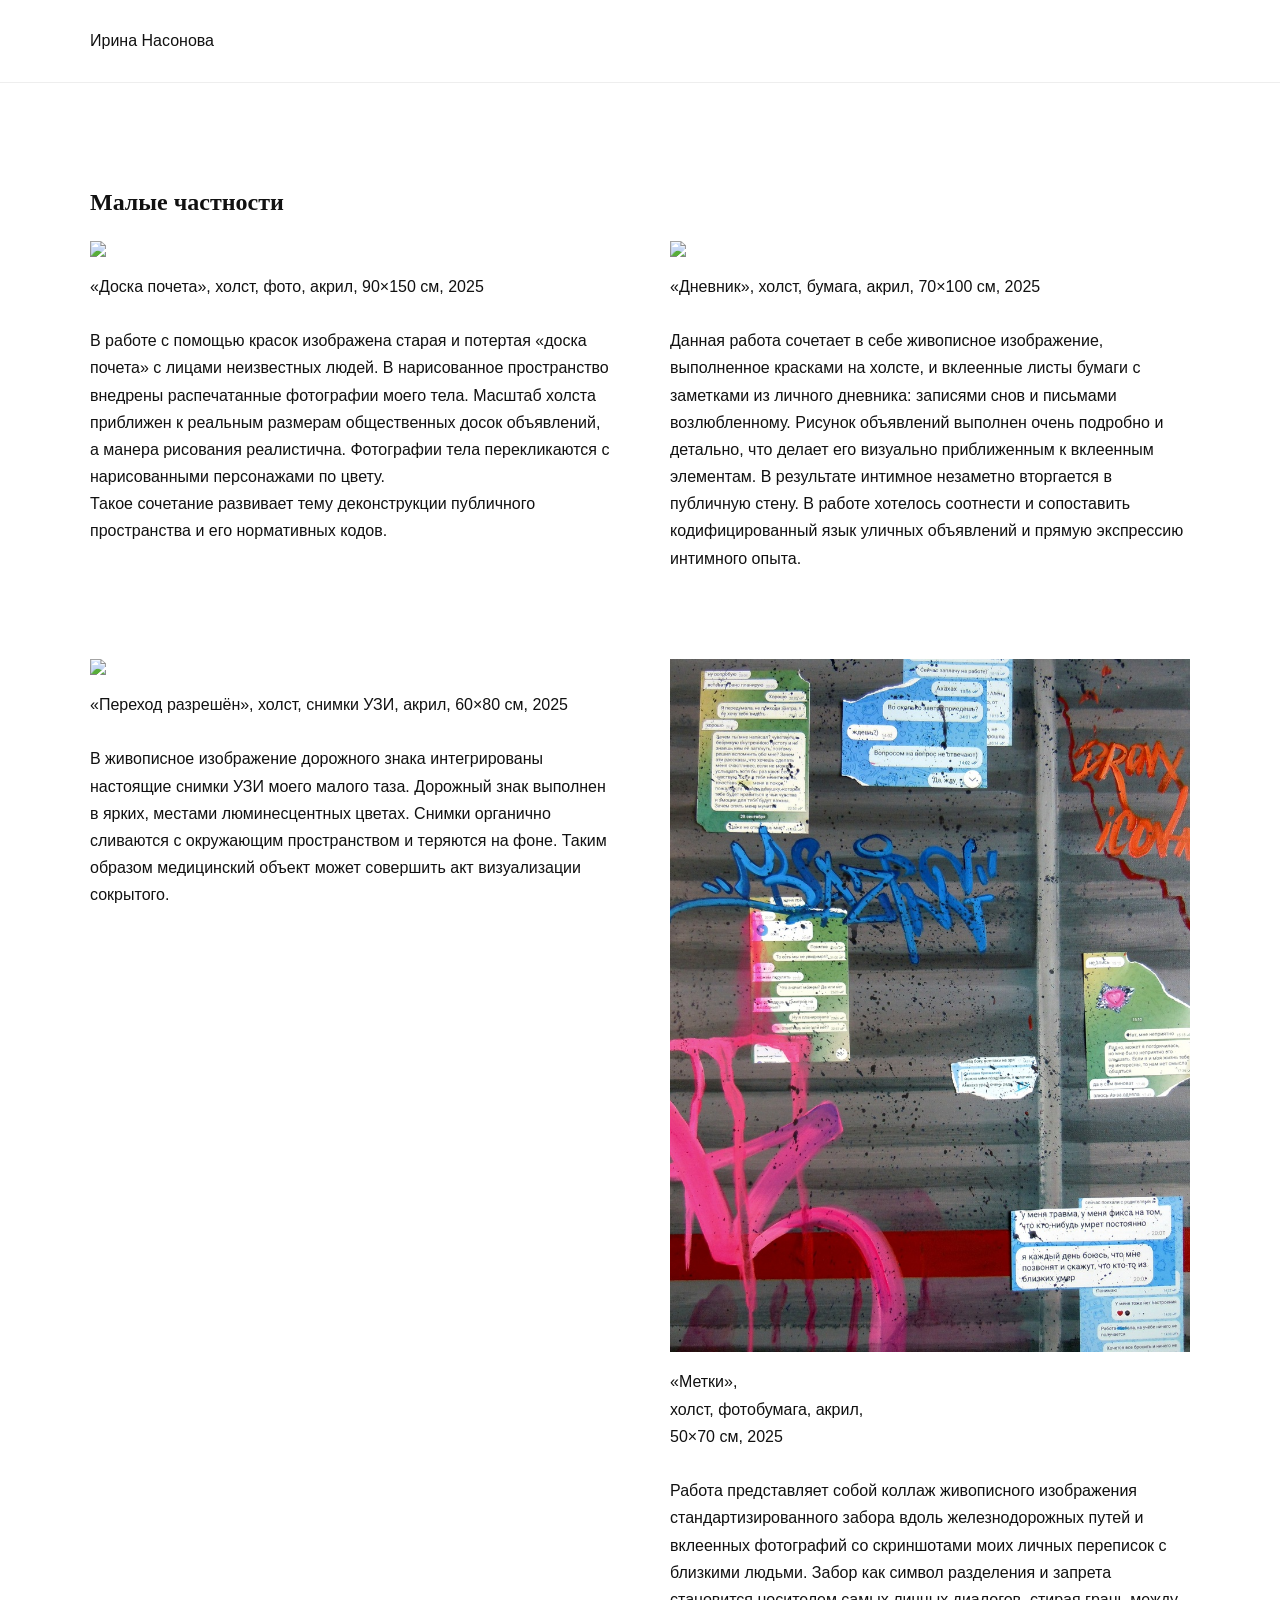
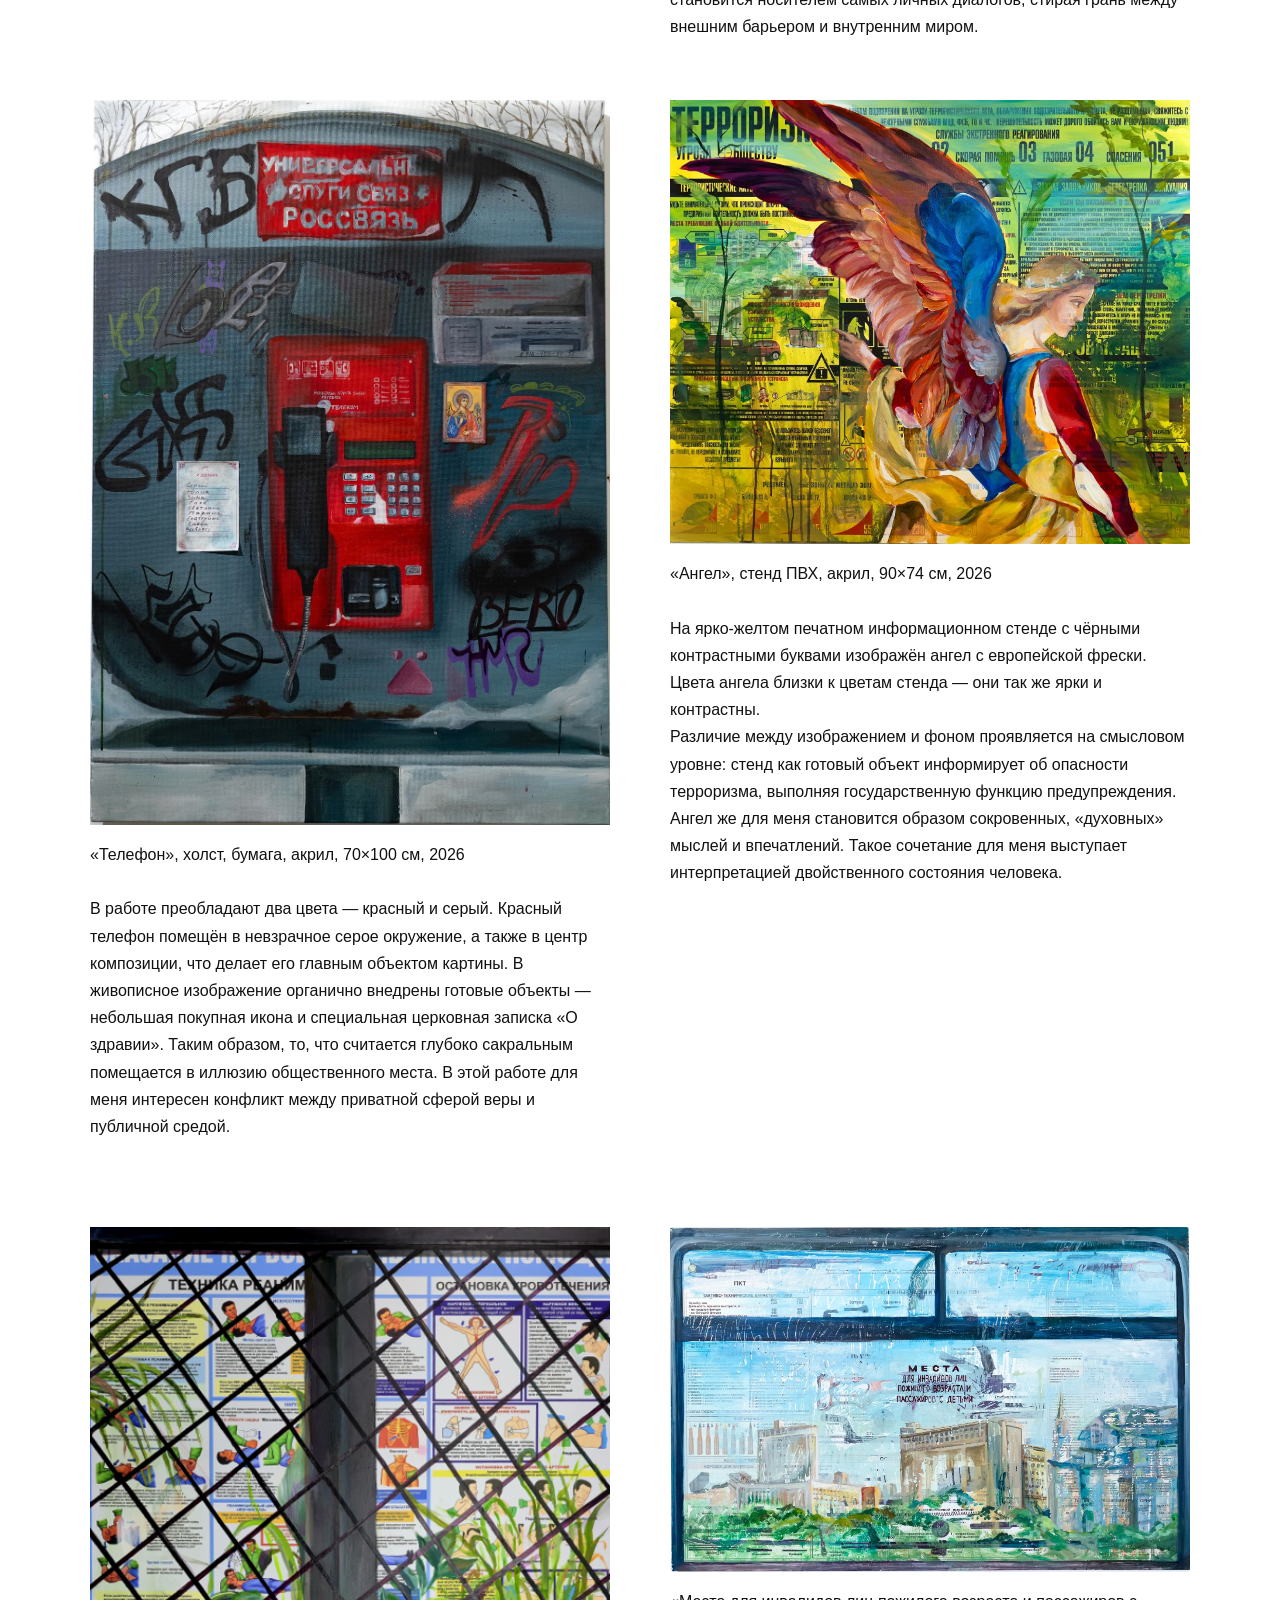
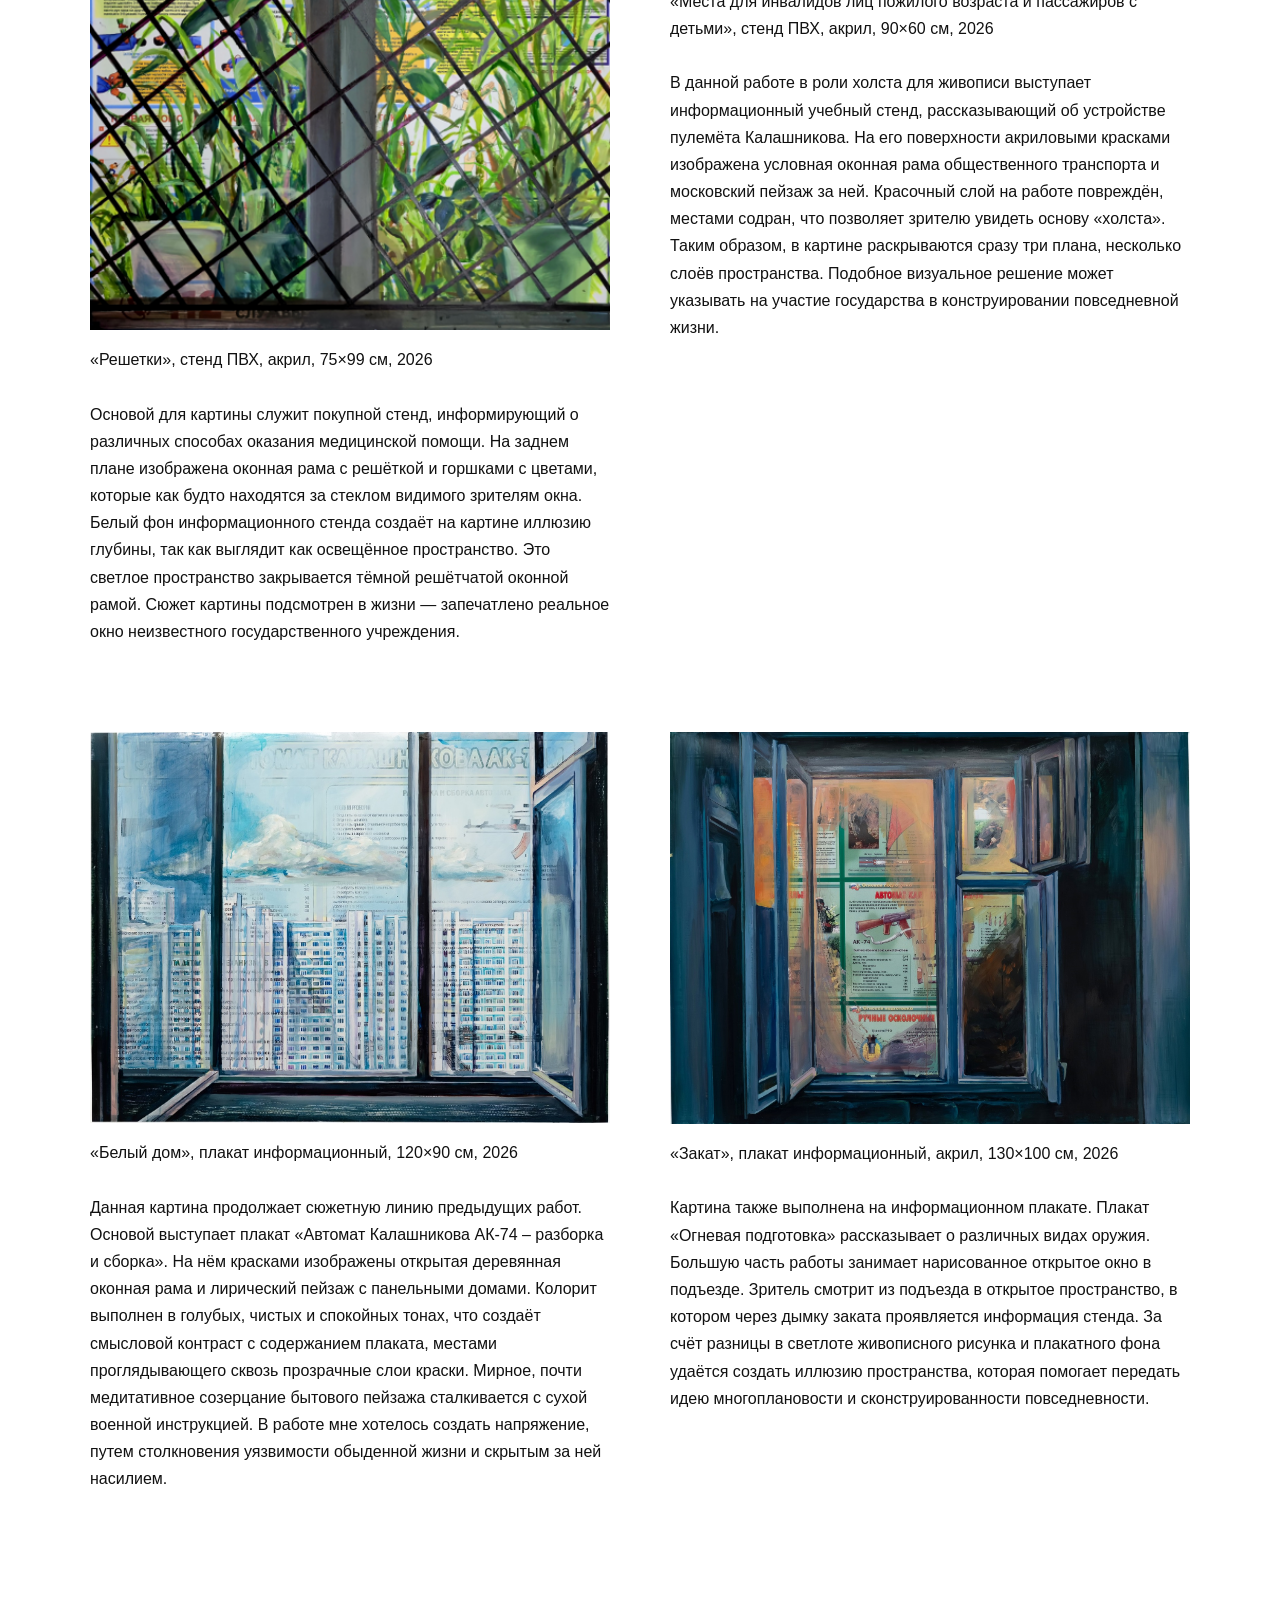
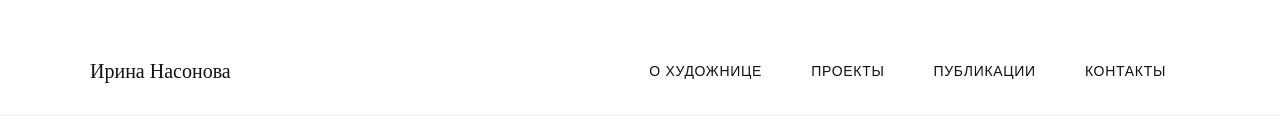
==== commit fe1e8b41: "Update malye-chastnosti.html" ====
--- a/malye-chastnosti.html
+++ b/malye-chastnosti.html
@@ -1 +1,16 @@
-<!doctype html><html><head><meta charset='utf-8'><title>Малые частности</title><link rel='stylesheet' href='style.css'></head><body><header><div class='container'><nav><a href='index.html'>Ирина Насонова</a></nav></div></header><div class='container'><section class='section'><h1>Малые частности</h1><div class="gallery-grid"><div class='artwork'><img src='projects/malye-chastnosti/image01.jpg'><div class='caption'>«Доска почета», холст, фото, акрил, 90×150 см, 2025<br><br>В работе с помощью красок изображена старая и потертая «доска почета» с лицами неизвестных людей. В нарисованное пространство внедрены распечатанные фотографии моего тела. Масштаб холста приближен к реальным размерам общественных досок объявлений, а манера рисования реалистична. Фотографии тела перекликаются с нарисованными персонажами по цвету. <br>Такое сочетание развивает тему деконструкции публичного пространства и его нормативных кодов.<br></div></div><div class='artwork'><img src='projects/malye-chastnosti/image02.jpg'><div class='caption'>«Дневник», холст, бумага, акрил, 70×100 см, 2025<br><br>Данная работа сочетает в себе живописное изображение, выполненное красками на холсте, и вклеенные листы бумаги с заметками из личного дневника: записями снов и письмами возлюбленному. Рисунок объявлений выполнен очень подробно и детально, что делает его визуально приближенным к вклеенным элементам. В результате интимное незаметно вторгается в публичную стену. В работе хотелось соотнести и сопоставить кодифицированный язык уличных объявлений и прямую экспрессию интимного опыта. <br><br></div></div><div class='artwork'><img src='projects/malye-chastnosti/image03.jpg'><div class='caption'>«Переход разрешён», холст, снимки УЗИ, акрил, 60×80 см, 2025<br><br>В живописное изображение дорожного знака интегрированы настоящие снимки УЗИ моего малого таза. Дорожный знак выполнен в ярких, местами люминесцентных цветах. Снимки органично сливаются с окружающим пространством и теряются на фоне. Таким образом медицинский объект может совершить акт визуализации сокрытого. <br></div></div><div class='artwork'><img src='projects/malye-chastnosti/image04.jpg'><div class='caption'>«Метки»,<br>холст, фотобумага, акрил,<br>50×70 см, 2025<br><br>Работа представляет собой коллаж живописного изображения стандартизированного забора вдоль железнодорожных путей и вклеенных фотографий со скриншотами моих личных переписок с близкими людьми. Забор как символ разделения и запрета становится носителем самых личных диалогов, стирая грань между внешним барьером и внутренним миром.<br></div></div><div class='artwork'><img src='projects/malye-chastnosti/image05.jpg'><div class='caption'>«Телефон», холст, бумага, акрил, 70×100 см, 2026<br><br>В работе преобладают два цвета — красный и серый. Красный телефон помещён в невзрачное серое окружение, а также в центр композиции, что делает его главным объектом картины. В живописное изображение органично внедрены готовые объекты — небольшая покупная икона и специальная церковная записка «О здравии». Таким образом, то, что считается глубоко сакральным помещается в иллюзию общественного места. В этой работе для меня интересен конфликт между приватной сферой веры и публичной средой.<br><br></div></div><div class='artwork'><img src='projects/malye-chastnosti/image06.jpg'><div class='caption'>«Ангел», стенд ПВХ, акрил, 90×74 см, 2026<br><br>На ярко-желтом печатном информационном стенде с чёрными контрастными буквами изображён ангел с европейской фрески. Цвета ангела близки к цветам стенда — они так же ярки и контрастны.<br>Различие между изображением и фоном проявляется на смысловом уровне: стенд как готовый объект информирует об опасности терроризма, выполняя государственную функцию предупреждения. Ангел же для меня становится образом сокровенных, «духовных» мыслей и впечатлений. Такое сочетание для меня выступает интерпретацией двойственного состояния человека.<br><br></div></div><div class='artwork'><img src='projects/malye-chastnosti/image07.png'><div class='caption'>«Решетки», стенд ПВХ, акрил, 75×99 см, 2026<br><br>Основой для картины служит покупной стенд, информирующий о различных способах оказания медицинской помощи. На заднем плане изображена оконная рама с решёткой и горшками с цветами, которые как будто находятся за стеклом видимого зрителям окна. Белый фон информационного стенда создаёт на картине иллюзию глубины, так как выглядит как освещённое пространство. Это светлое пространство закрывается тёмной решётчатой оконной рамой. Сюжет картины подсмотрен в жизни — запечатлено реальное окно неизвестного государственного учреждения.<br><br></div></div><div class='artwork'><img src='projects/malye-chastnosti/image08.jpg'><div class='caption'>«Места для инвалидов лиц пожилого возраста и пассажиров с детьми», стенд ПВХ, акрил, 90×60 см, 2026<br><br>В данной работе в роли холста для живописи выступает информационный учебный стенд, рассказывающий об устройстве пулемёта Калашникова. На его поверхности акриловыми красками изображена условная оконная рама общественного транспорта и московский пейзаж за ней. Красочный слой на работе повреждён, местами содран, что позволяет зрителю увидеть основу «холста». Таким образом, в картине раскрываются сразу три плана, несколько слоёв пространства. Подобное визуальное решение может указывать на участие государства в конструировании повседневной жизни. <br></div></div><div class='artwork'><img src='projects/malye-chastnosti/image09.jpg'><div class='caption'>«Белый дом», плакат информационный, 120×90 см, 2026<br><br>Данная картина продолжает сюжетную линию предыдущих работ. Основой выступает плакат «Автомат Калашникова АК-74 – разборка и сборка». На нём красками изображены открытая деревянная оконная рама и лирический пейзаж с панельными домами. Колорит выполнен в голубых, чистых и спокойных тонах, что создаёт смысловой контраст с содержанием плаката, местами проглядывающего сквозь прозрачные слои краски. Мирное, почти медитативное созерцание бытового пейзажа сталкивается с сухой военной инструкцией. В работе мне хотелось создать напряжение, путем столкновения уязвимости обыденной жизни и скрытым за ней насилием.<br><br><br></div></div><div class='artwork'><img src='projects/malye-chastnosti/image10.jpg'><div class='caption'>«Закат», плакат информационный, акрил, 130×100 см, 2026<br><br>Картина также выполнена на информационном плакате. Плакат «Огневая подготовка» рассказывает о различных видах оружия. Большую часть работы занимает нарисованное открытое окно в подъезде. Зритель смотрит из подъезда в открытое пространство, в котором через дымку заката проявляется информация стенда. За счёт разницы в светлоте живописного рисунка и плакатного фона удаётся создать иллюзию пространства, которая помогает передать идею многоплановости и сконструированности повседневности.<br><br></div></div></div></section></div></body></html>+<!doctype html><html><head><meta charset='utf-8'><title>Малые частности</title><link rel='stylesheet' href='style.css'></head><body><header><div class='container'><nav><a href='index.html'>Ирина Насонова</a></nav></div></header><div class='container'><section class='section'><h1>Малые частности</h1><div class="gallery-grid"><div class='artwork'><img src='projects/malye-chastnosti/image01.jpg'><div class='caption'>«Доска почета», холст, фото, акрил, 90×150 см, 2025<br><br>В работе с помощью красок изображена старая и потертая «доска почета» с лицами неизвестных людей. В нарисованное пространство внедрены распечатанные фотографии моего тела. Масштаб холста приближен к реальным размерам общественных досок объявлений, а манера рисования реалистична. Фотографии тела перекликаются с нарисованными персонажами по цвету. <br>Такое сочетание развивает тему деконструкции публичного пространства и его нормативных кодов.<br></div></div><div class='artwork'><img src='projects/malye-chastnosti/image02.jpg'><div class='caption'>«Дневник», холст, бумага, акрил, 70×100 см, 2025<br><br>Данная работа сочетает в себе живописное изображение, выполненное красками на холсте, и вклеенные листы бумаги с заметками из личного дневника: записями снов и письмами возлюбленному. Рисунок объявлений выполнен очень подробно и детально, что делает его визуально приближенным к вклеенным элементам. В результате интимное незаметно вторгается в публичную стену. В работе хотелось соотнести и сопоставить кодифицированный язык уличных объявлений и прямую экспрессию интимного опыта. <br><br></div></div><div class='artwork'><img src='projects/malye-chastnosti/image03.jpg'><div class='caption'>«Переход разрешён», холст, снимки УЗИ, акрил, 60×80 см, 2025<br><br>В живописное изображение дорожного знака интегрированы настоящие снимки УЗИ моего малого таза. Дорожный знак выполнен в ярких, местами люминесцентных цветах. Снимки органично сливаются с окружающим пространством и теряются на фоне. Таким образом медицинский объект может совершить акт визуализации сокрытого. <br></div></div><div class='artwork'><img src='projects/malye-chastnosti/image04.jpg'><div class='caption'>«Метки»,<br>холст, фотобумага, акрил,<br>50×70 см, 2025<br><br>Работа представляет собой коллаж живописного изображения стандартизированного забора вдоль железнодорожных путей и вклеенных фотографий со скриншотами моих личных переписок с близкими людьми. Забор как символ разделения и запрета становится носителем самых личных диалогов, стирая грань между внешним барьером и внутренним миром.<br></div></div><div class='artwork'><img src='projects/malye-chastnosti/image05.jpg'><div class='caption'>«Телефон», холст, бумага, акрил, 70×100 см, 2026<br><br>В работе преобладают два цвета — красный и серый. Красный телефон помещён в невзрачное серое окружение, а также в центр композиции, что делает его главным объектом картины. В живописное изображение органично внедрены готовые объекты — небольшая покупная икона и специальная церковная записка «О здравии». Таким образом, то, что считается глубоко сакральным помещается в иллюзию общественного места. В этой работе для меня интересен конфликт между приватной сферой веры и публичной средой.<br><br></div></div><div class='artwork'><img src='projects/malye-chastnosti/image06.jpg'><div class='caption'>«Ангел», стенд ПВХ, акрил, 90×74 см, 2026<br><br>На ярко-желтом печатном информационном стенде с чёрными контрастными буквами изображён ангел с европейской фрески. Цвета ангела близки к цветам стенда — они так же ярки и контрастны.<br>Различие между изображением и фоном проявляется на смысловом уровне: стенд как готовый объект информирует об опасности терроризма, выполняя государственную функцию предупреждения. Ангел же для меня становится образом сокровенных, «духовных» мыслей и впечатлений. Такое сочетание для меня выступает интерпретацией двойственного состояния человека.<br><br></div></div><div class='artwork'><img src='projects/malye-chastnosti/image07.png'><div class='caption'>«Решетки», стенд ПВХ, акрил, 75×99 см, 2026<br><br>Основой для картины служит покупной стенд, информирующий о различных способах оказания медицинской помощи. На заднем плане изображена оконная рама с решёткой и горшками с цветами, которые как будто находятся за стеклом видимого зрителям окна. Белый фон информационного стенда создаёт на картине иллюзию глубины, так как выглядит как освещённое пространство. Это светлое пространство закрывается тёмной решётчатой оконной рамой. Сюжет картины подсмотрен в жизни — запечатлено реальное окно неизвестного государственного учреждения.<br><br></div></div><div class='artwork'><img src='projects/malye-chastnosti/image08.jpg'><div class='caption'>«Места для инвалидов лиц пожилого возраста и пассажиров с детьми», стенд ПВХ, акрил, 90×60 см, 2026<br><br>В данной работе в роли холста для живописи выступает информационный учебный стенд, рассказывающий об устройстве пулемёта Калашникова. На его поверхности акриловыми красками изображена условная оконная рама общественного транспорта и московский пейзаж за ней. Красочный слой на работе повреждён, местами содран, что позволяет зрителю увидеть основу «холста». Таким образом, в картине раскрываются сразу три плана, несколько слоёв пространства. Подобное визуальное решение может указывать на участие государства в конструировании повседневной жизни. <br></div></div><div class='artwork'><img src='projects/malye-chastnosti/image09.jpg'><div class='caption'>«Белый дом», плакат информационный, 120×90 см, 2026<br><br>Данная картина продолжает сюжетную линию предыдущих работ. Основой выступает плакат «Автомат Калашникова АК-74 – разборка и сборка». На нём красками изображены открытая деревянная оконная рама и лирический пейзаж с панельными домами. Колорит выполнен в голубых, чистых и спокойных тонах, что создаёт смысловой контраст с содержанием плаката, местами проглядывающего сквозь прозрачные слои краски. Мирное, почти медитативное созерцание бытового пейзажа сталкивается с сухой военной инструкцией. В работе мне хотелось создать напряжение, путем столкновения уязвимости обыденной жизни и скрытым за ней насилием.<br><br><br></div></div><div class='artwork'><img src='projects/malye-chastnosti/image10.jpg'><div class='caption'>«Закат», плакат информационный, акрил, 130×100 см, 2026<br><br>Картина также выполнена на информационном плакате. Плакат «Огневая подготовка» рассказывает о различных видах оружия. Большую часть работы занимает нарисованное открытое окно в подъезде. Зритель смотрит из подъезда в открытое пространство, в котором через дымку заката проявляется информация стенда. За счёт разницы в светлоте живописного рисунка и плакатного фона удаётся создать иллюзию пространства, которая помогает передать идею многоплановости и сконструированности повседневности.<br><br></div></div></div></section></div></body><header>
+  <div class="container">
+    <nav class="main-nav">
+
+      <a href="index.html" class="logo">Ирина Насонова</a>
+
+      <div class="nav-links">
+        <a href="index.html#about">О художнице</a>
+<a href="index.html#projects">Проекты</a>
+<a href="index.html#publications">Публикации</a>
+<a href="index.html#contacts">Контакты</a>
+      </div>
+
+    </nav>
+  </div>
+</header></html>
--- a/style.css
+++ b/style.css
@@ -61,4 +61,41 @@
     color:#111;
     font-family:"Cormorant Garamond",serif;
     font-size:20px;
-}+}
+.hero{
+    padding:140px 0;
+    text-align:center;
+
+    background-image:url("photos_artist/hero.jpg");
+    background-size:cover;
+    background-position:center;
+    background-repeat:no-repeat;
+
+    position:relative;
+}
+.hero::before{
+    content:"";
+    position:absolute;
+    inset:0;
+    background:rgba(255,255,255,0.55);
+}
+hero h1,
+.hero p{
+    position:relative;
+    z-index:1;
+}
+.gallery-grid{
+    display:grid;
+    grid-template-columns:repeat(2, 1fr);
+    gap:60px;
+    align-items:start;
+}
+
+.gallery-grid .artwork{
+    margin:0;
+}
+
+.gallery-grid img{
+    width:100%;
+    display:block;
+}
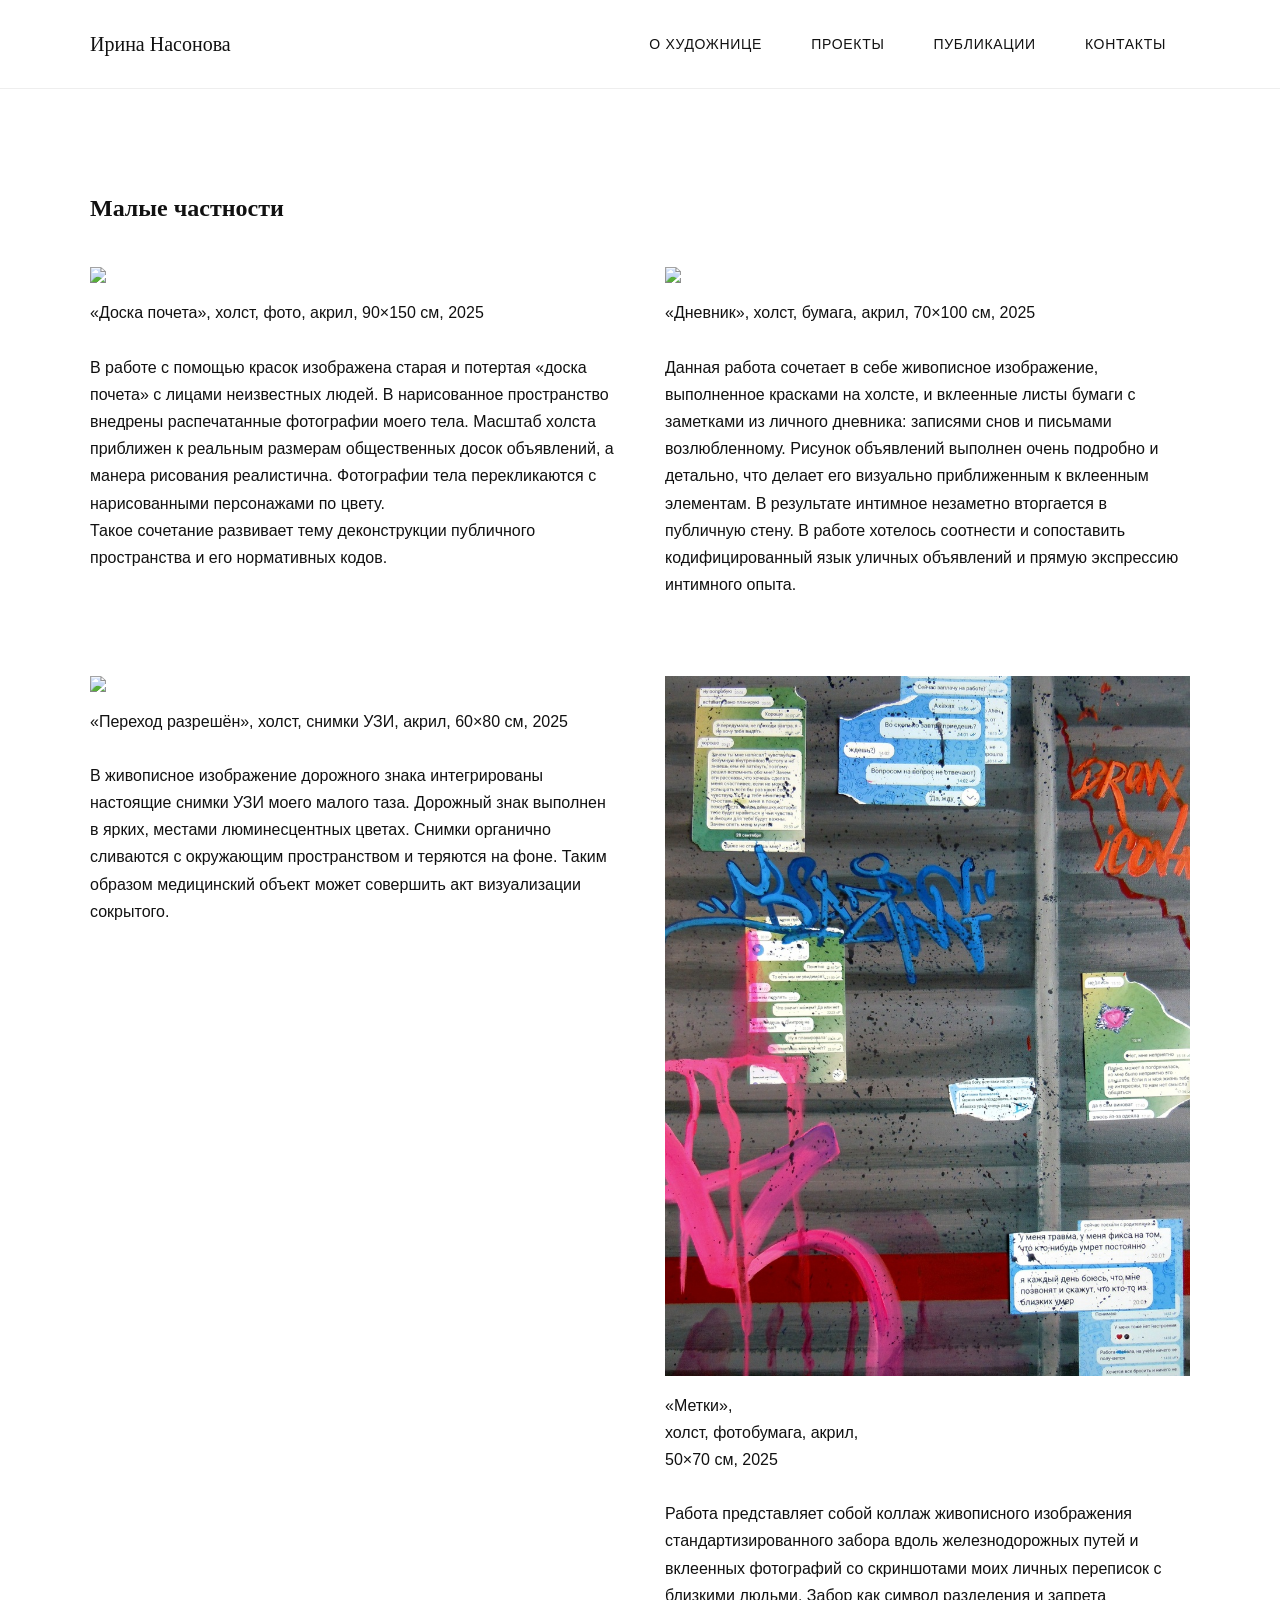
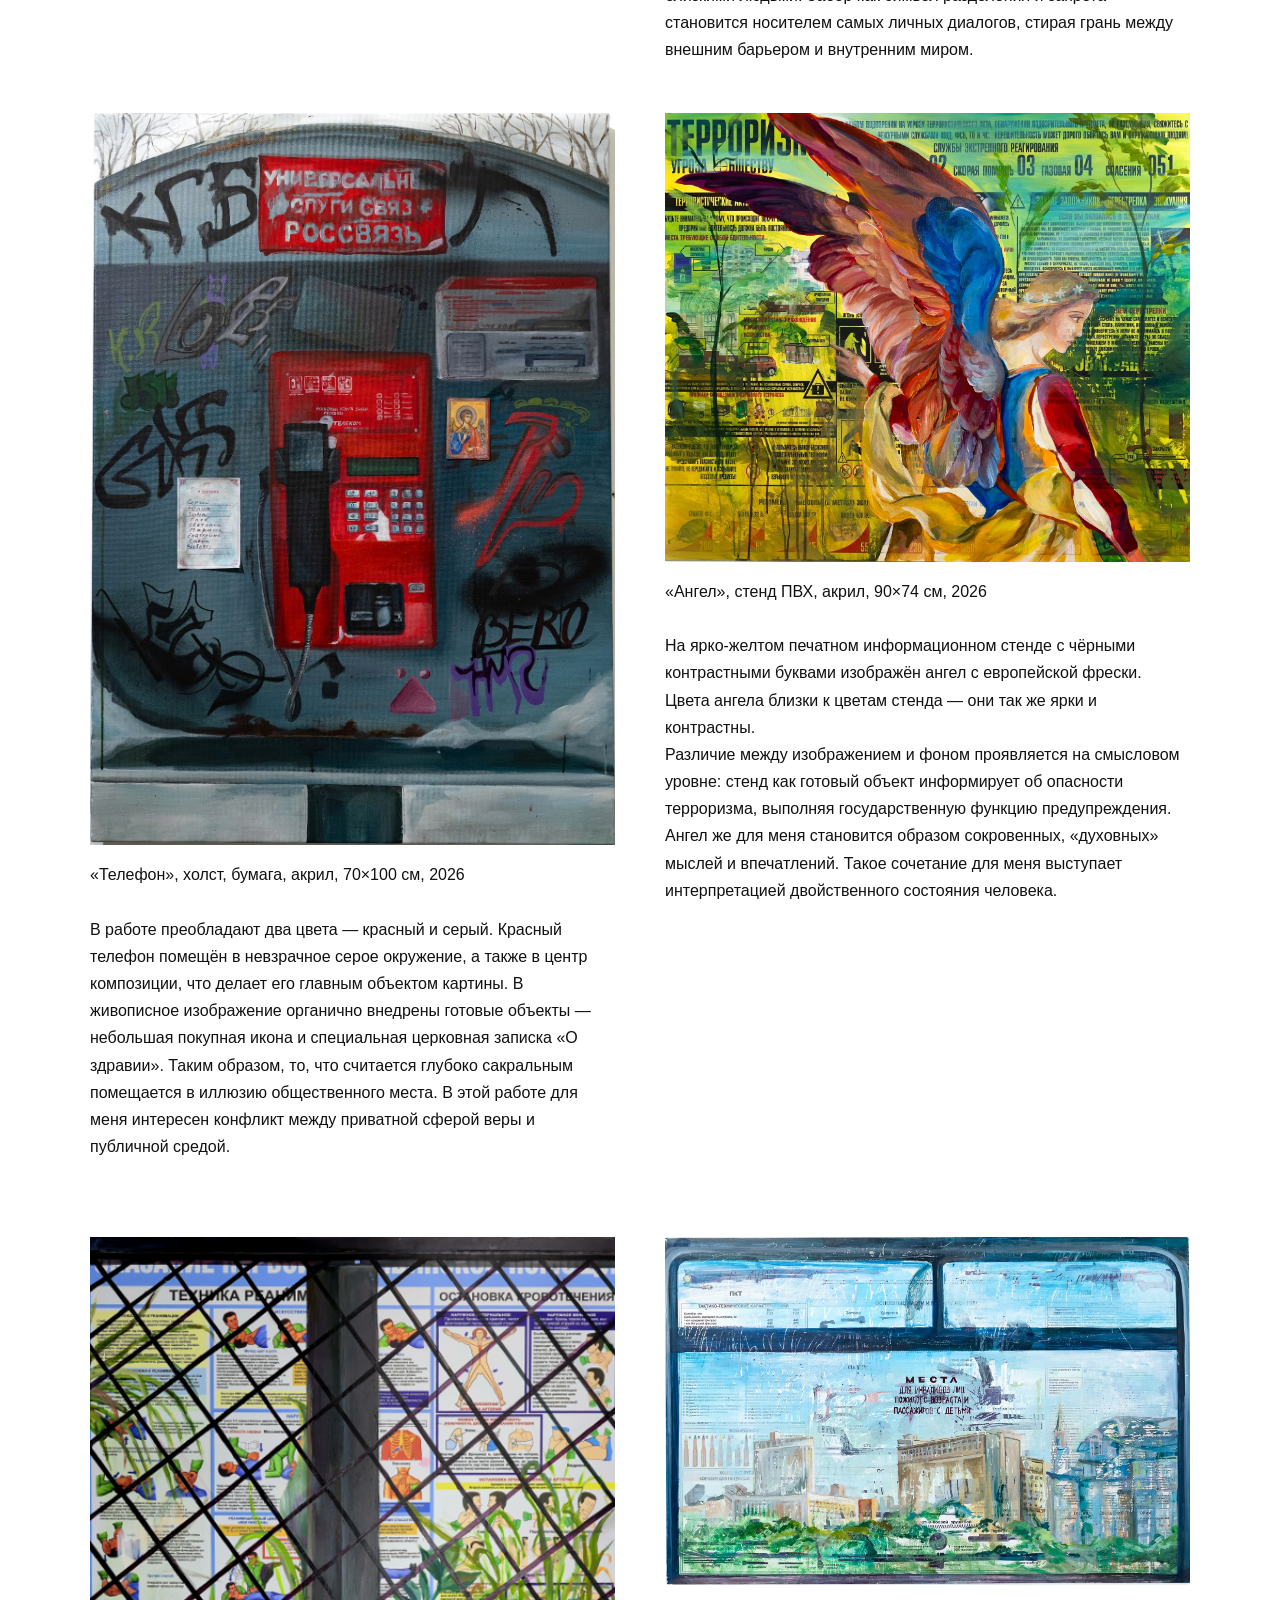
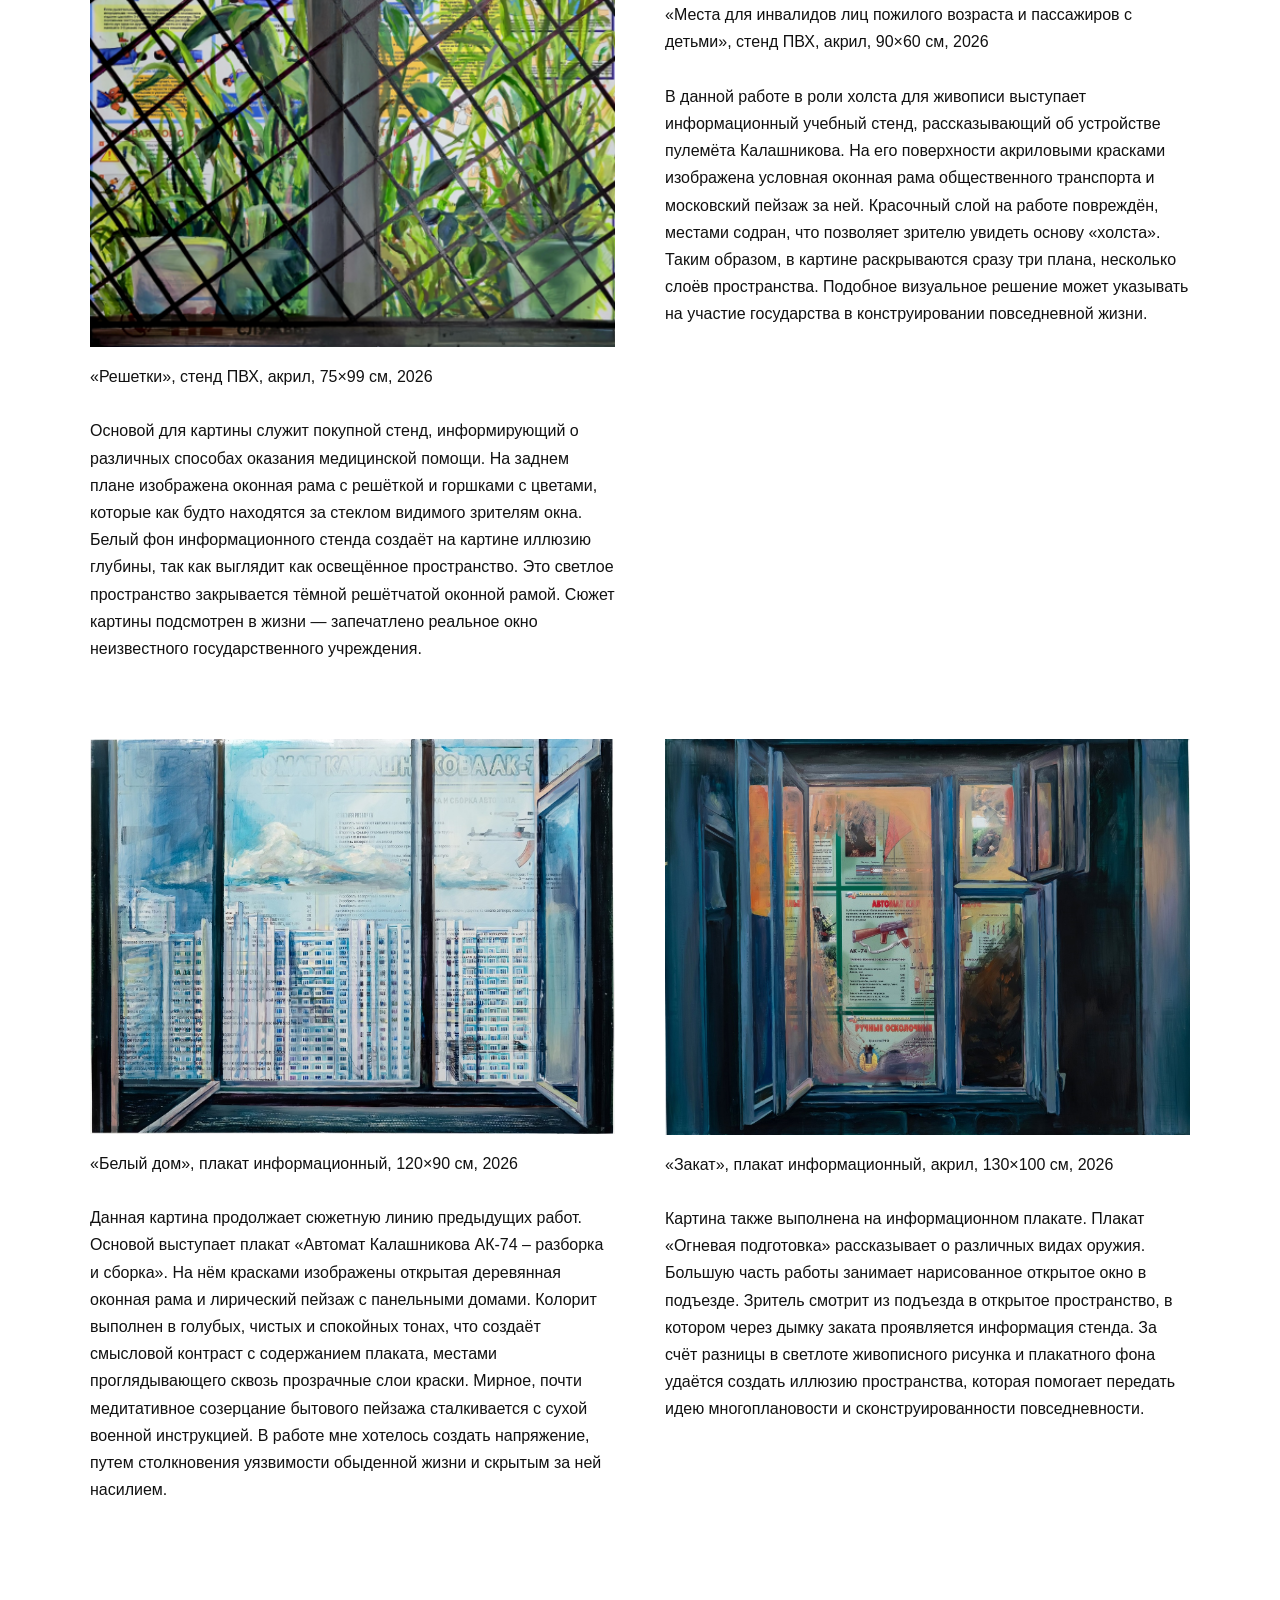
==== commit 9bdd3516: "Update malye-chastnosti.html" ====
--- a/malye-chastnosti.html
+++ b/malye-chastnosti.html
@@ -1,16 +1,34 @@
-<!doctype html><html><head><meta charset='utf-8'><title>Малые частности</title><link rel='stylesheet' href='style.css'></head><body><header><div class='container'><nav><a href='index.html'>Ирина Насонова</a></nav></div></header><div class='container'><section class='section'><h1>Малые частности</h1><div class="gallery-grid"><div class='artwork'><img src='projects/malye-chastnosti/image01.jpg'><div class='caption'>«Доска почета», холст, фото, акрил, 90×150 см, 2025<br><br>В работе с помощью красок изображена старая и потертая «доска почета» с лицами неизвестных людей. В нарисованное пространство внедрены распечатанные фотографии моего тела. Масштаб холста приближен к реальным размерам общественных досок объявлений, а манера рисования реалистична. Фотографии тела перекликаются с нарисованными персонажами по цвету. <br>Такое сочетание развивает тему деконструкции публичного пространства и его нормативных кодов.<br></div></div><div class='artwork'><img src='projects/malye-chastnosti/image02.jpg'><div class='caption'>«Дневник», холст, бумага, акрил, 70×100 см, 2025<br><br>Данная работа сочетает в себе живописное изображение, выполненное красками на холсте, и вклеенные листы бумаги с заметками из личного дневника: записями снов и письмами возлюбленному. Рисунок объявлений выполнен очень подробно и детально, что делает его визуально приближенным к вклеенным элементам. В результате интимное незаметно вторгается в публичную стену. В работе хотелось соотнести и сопоставить кодифицированный язык уличных объявлений и прямую экспрессию интимного опыта. <br><br></div></div><div class='artwork'><img src='projects/malye-chastnosti/image03.jpg'><div class='caption'>«Переход разрешён», холст, снимки УЗИ, акрил, 60×80 см, 2025<br><br>В живописное изображение дорожного знака интегрированы настоящие снимки УЗИ моего малого таза. Дорожный знак выполнен в ярких, местами люминесцентных цветах. Снимки органично сливаются с окружающим пространством и теряются на фоне. Таким образом медицинский объект может совершить акт визуализации сокрытого. <br></div></div><div class='artwork'><img src='projects/malye-chastnosti/image04.jpg'><div class='caption'>«Метки»,<br>холст, фотобумага, акрил,<br>50×70 см, 2025<br><br>Работа представляет собой коллаж живописного изображения стандартизированного забора вдоль железнодорожных путей и вклеенных фотографий со скриншотами моих личных переписок с близкими людьми. Забор как символ разделения и запрета становится носителем самых личных диалогов, стирая грань между внешним барьером и внутренним миром.<br></div></div><div class='artwork'><img src='projects/malye-chastnosti/image05.jpg'><div class='caption'>«Телефон», холст, бумага, акрил, 70×100 см, 2026<br><br>В работе преобладают два цвета — красный и серый. Красный телефон помещён в невзрачное серое окружение, а также в центр композиции, что делает его главным объектом картины. В живописное изображение органично внедрены готовые объекты — небольшая покупная икона и специальная церковная записка «О здравии». Таким образом, то, что считается глубоко сакральным помещается в иллюзию общественного места. В этой работе для меня интересен конфликт между приватной сферой веры и публичной средой.<br><br></div></div><div class='artwork'><img src='projects/malye-chastnosti/image06.jpg'><div class='caption'>«Ангел», стенд ПВХ, акрил, 90×74 см, 2026<br><br>На ярко-желтом печатном информационном стенде с чёрными контрастными буквами изображён ангел с европейской фрески. Цвета ангела близки к цветам стенда — они так же ярки и контрастны.<br>Различие между изображением и фоном проявляется на смысловом уровне: стенд как готовый объект информирует об опасности терроризма, выполняя государственную функцию предупреждения. Ангел же для меня становится образом сокровенных, «духовных» мыслей и впечатлений. Такое сочетание для меня выступает интерпретацией двойственного состояния человека.<br><br></div></div><div class='artwork'><img src='projects/malye-chastnosti/image07.png'><div class='caption'>«Решетки», стенд ПВХ, акрил, 75×99 см, 2026<br><br>Основой для картины служит покупной стенд, информирующий о различных способах оказания медицинской помощи. На заднем плане изображена оконная рама с решёткой и горшками с цветами, которые как будто находятся за стеклом видимого зрителям окна. Белый фон информационного стенда создаёт на картине иллюзию глубины, так как выглядит как освещённое пространство. Это светлое пространство закрывается тёмной решётчатой оконной рамой. Сюжет картины подсмотрен в жизни — запечатлено реальное окно неизвестного государственного учреждения.<br><br></div></div><div class='artwork'><img src='projects/malye-chastnosti/image08.jpg'><div class='caption'>«Места для инвалидов лиц пожилого возраста и пассажиров с детьми», стенд ПВХ, акрил, 90×60 см, 2026<br><br>В данной работе в роли холста для живописи выступает информационный учебный стенд, рассказывающий об устройстве пулемёта Калашникова. На его поверхности акриловыми красками изображена условная оконная рама общественного транспорта и московский пейзаж за ней. Красочный слой на работе повреждён, местами содран, что позволяет зрителю увидеть основу «холста». Таким образом, в картине раскрываются сразу три плана, несколько слоёв пространства. Подобное визуальное решение может указывать на участие государства в конструировании повседневной жизни. <br></div></div><div class='artwork'><img src='projects/malye-chastnosti/image09.jpg'><div class='caption'>«Белый дом», плакат информационный, 120×90 см, 2026<br><br>Данная картина продолжает сюжетную линию предыдущих работ. Основой выступает плакат «Автомат Калашникова АК-74 – разборка и сборка». На нём красками изображены открытая деревянная оконная рама и лирический пейзаж с панельными домами. Колорит выполнен в голубых, чистых и спокойных тонах, что создаёт смысловой контраст с содержанием плаката, местами проглядывающего сквозь прозрачные слои краски. Мирное, почти медитативное созерцание бытового пейзажа сталкивается с сухой военной инструкцией. В работе мне хотелось создать напряжение, путем столкновения уязвимости обыденной жизни и скрытым за ней насилием.<br><br><br></div></div><div class='artwork'><img src='projects/malye-chastnosti/image10.jpg'><div class='caption'>«Закат», плакат информационный, акрил, 130×100 см, 2026<br><br>Картина также выполнена на информационном плакате. Плакат «Огневая подготовка» рассказывает о различных видах оружия. Большую часть работы занимает нарисованное открытое окно в подъезде. Зритель смотрит из подъезда в открытое пространство, в котором через дымку заката проявляется информация стенда. За счёт разницы в светлоте живописного рисунка и плакатного фона удаётся создать иллюзию пространства, которая помогает передать идею многоплановости и сконструированности повседневности.<br><br></div></div></div></section></div></body><header>
-  <div class="container">
-    <nav class="main-nav">
+<!doctype html><html><head><meta charset='utf-8'><title>Малые частности</title>
+<link rel='stylesheet' href='style.css'>
+</head>
+<body>
+<header>
+<div class='container'>
+  <nav class="main-nav">
 
       <a href="index.html" class="logo">Ирина Насонова</a>
 
       <div class="nav-links">
         <a href="index.html#about">О художнице</a>
-<a href="index.html#projects">Проекты</a>
-<a href="index.html#publications">Публикации</a>
-<a href="index.html#contacts">Контакты</a>
+        <a href="index.html#projects">Проекты</a>
+        <a href="index.html#publications">Публикации</a>
+        <a href="index.html#contacts">Контакты</a>
       </div>
 
     </nav>
   </div>
-</header></html>+</header>
+
+<div class='container'>
+
+<section class='section'>
+
+<h1>Малые частности</h1><div class="gallery-grid"><div class='artwork'><img src='projects/malye-chastnosti/image01.jpg'><div class='caption'>«Доска почета», холст, фото, акрил, 90×150 см, 2025<br><br>В работе с помощью красок изображена старая и потертая «доска почета» с лицами неизвестных людей. В нарисованное пространство внедрены распечатанные фотографии моего тела. Масштаб холста приближен к реальным размерам общественных досок объявлений, а манера рисования реалистична. Фотографии тела перекликаются с нарисованными персонажами по цвету. <br>Такое сочетание развивает тему деконструкции публичного пространства и его нормативных кодов.<br></div></div><div class='artwork'><img src='projects/malye-chastnosti/image02.jpg'><div class='caption'>«Дневник», холст, бумага, акрил, 70×100 см, 2025<br><br>Данная работа сочетает в себе живописное изображение, выполненное красками на холсте, и вклеенные листы бумаги с заметками из личного дневника: записями снов и письмами возлюбленному. Рисунок объявлений выполнен очень подробно и детально, что делает его визуально приближенным к вклеенным элементам. В результате интимное незаметно вторгается в публичную стену. В работе хотелось соотнести и сопоставить кодифицированный язык уличных объявлений и прямую экспрессию интимного опыта. <br><br></div></div><div class='artwork'><img src='projects/malye-chastnosti/image03.jpg'><div class='caption'>«Переход разрешён», холст, снимки УЗИ, акрил, 60×80 см, 2025<br><br>В живописное изображение дорожного знака интегрированы настоящие снимки УЗИ моего малого таза. Дорожный знак выполнен в ярких, местами люминесцентных цветах. Снимки органично сливаются с окружающим пространством и теряются на фоне. Таким образом медицинский объект может совершить акт визуализации сокрытого. <br></div></div><div class='artwork'><img src='projects/malye-chastnosti/image04.jpg'><div class='caption'>«Метки»,<br>холст, фотобумага, акрил,<br>50×70 см, 2025<br><br>Работа представляет собой коллаж живописного изображения стандартизированного забора вдоль железнодорожных путей и вклеенных фотографий со скриншотами моих личных переписок с близкими людьми. Забор как символ разделения и запрета становится носителем самых личных диалогов, стирая грань между внешним барьером и внутренним миром.<br></div></div><div class='artwork'><img src='projects/malye-chastnosti/image05.jpg'><div class='caption'>«Телефон», холст, бумага, акрил, 70×100 см, 2026<br><br>В работе преобладают два цвета — красный и серый. Красный телефон помещён в невзрачное серое окружение, а также в центр композиции, что делает его главным объектом картины. В живописное изображение органично внедрены готовые объекты — небольшая покупная икона и специальная церковная записка «О здравии». Таким образом, то, что считается глубоко сакральным помещается в иллюзию общественного места. В этой работе для меня интересен конфликт между приватной сферой веры и публичной средой.<br><br></div></div><div class='artwork'><img src='projects/malye-chastnosti/image06.jpg'><div class='caption'>«Ангел», стенд ПВХ, акрил, 90×74 см, 2026<br><br>На ярко-желтом печатном информационном стенде с чёрными контрастными буквами изображён ангел с европейской фрески. Цвета ангела близки к цветам стенда — они так же ярки и контрастны.<br>Различие между изображением и фоном проявляется на смысловом уровне: стенд как готовый объект информирует об опасности терроризма, выполняя государственную функцию предупреждения. Ангел же для меня становится образом сокровенных, «духовных» мыслей и впечатлений. Такое сочетание для меня выступает интерпретацией двойственного состояния человека.<br><br></div></div><div class='artwork'><img src='projects/malye-chastnosti/image07.png'><div class='caption'>«Решетки», стенд ПВХ, акрил, 75×99 см, 2026<br><br>Основой для картины служит покупной стенд, информирующий о различных способах оказания медицинской помощи. На заднем плане изображена оконная рама с решёткой и горшками с цветами, которые как будто находятся за стеклом видимого зрителям окна. Белый фон информационного стенда создаёт на картине иллюзию глубины, так как выглядит как освещённое пространство. Это светлое пространство закрывается тёмной решётчатой оконной рамой. Сюжет картины подсмотрен в жизни — запечатлено реальное окно неизвестного государственного учреждения.<br><br></div></div><div class='artwork'><img src='projects/malye-chastnosti/image08.jpg'><div class='caption'>«Места для инвалидов лиц пожилого возраста и пассажиров с детьми», стенд ПВХ, акрил, 90×60 см, 2026<br><br>В данной работе в роли холста для живописи выступает информационный учебный стенд, рассказывающий об устройстве пулемёта Калашникова. На его поверхности акриловыми красками изображена условная оконная рама общественного транспорта и московский пейзаж за ней. Красочный слой на работе повреждён, местами содран, что позволяет зрителю увидеть основу «холста». Таким образом, в картине раскрываются сразу три плана, несколько слоёв пространства. Подобное визуальное решение может указывать на участие государства в конструировании повседневной жизни. <br></div></div><div class='artwork'><img src='projects/malye-chastnosti/image09.jpg'><div class='caption'>«Белый дом», плакат информационный, 120×90 см, 2026<br><br>Данная картина продолжает сюжетную линию предыдущих работ. Основой выступает плакат «Автомат Калашникова АК-74 – разборка и сборка». На нём красками изображены открытая деревянная оконная рама и лирический пейзаж с панельными домами. Колорит выполнен в голубых, чистых и спокойных тонах, что создаёт смысловой контраст с содержанием плаката, местами проглядывающего сквозь прозрачные слои краски. Мирное, почти медитативное созерцание бытового пейзажа сталкивается с сухой военной инструкцией. В работе мне хотелось создать напряжение, путем столкновения уязвимости обыденной жизни и скрытым за ней насилием.<br><br><br></div></div><div class='artwork'><img src='projects/malye-chastnosti/image10.jpg'><div class='caption'>«Закат», плакат информационный, акрил, 130×100 см, 2026<br><br>Картина также выполнена на информационном плакате. Плакат «Огневая подготовка» рассказывает о различных видах оружия. Большую часть работы занимает нарисованное открытое окно в подъезде. Зритель смотрит из подъезда в открытое пространство, в котором через дымку заката проявляется информация стенда. За счёт разницы в светлоте живописного рисунка и плакатного фона удаётся создать иллюзию пространства, которая помогает передать идею многоплановости и сконструированности повседневности.<br><br></div></div></div></section></div></body>
+</div>
+
+</section>
+
+</div>
+
+</body>
+</html>
--- a/style.css
+++ b/style.css
@@ -99,3 +99,74 @@
     width:100%;
     display:block;
 }
+.contact-block{
+    margin-top:20px;
+    display:flex;
+    flex-direction:column;
+    gap:18px;
+    max-width:500px;
+}
+
+.contact-item{
+    display:flex;
+    flex-direction:column;
+    gap:4px;
+}
+
+.contact-item .label{
+    font-size:13px;
+    letter-spacing:0.08em;
+    text-transform:uppercase;
+    color:#888;
+}
+
+.contact-item a{
+    font-size:18px;
+    color:#111;
+    text-decoration:none;
+    border-bottom:1px solid transparent;
+    width:max-content;
+    transition:opacity .2s ease, border-color .2s ease;
+}
+
+.contact-item a:hover{
+    opacity:0.6;
+    border-bottom:1px solid #ddd;
+}
+.main-nav{
+    display:flex;
+    justify-content:space-between;
+    align-items:center;
+}
+
+.nav-links{
+    display:flex;
+    gap:25px;
+}
+
+.nav-links a{
+    text-decoration:none;
+    color:#111;
+}
+
+.logo{
+    text-decoration:none;
+    color:#111;
+}
+
+.gallery-grid{
+    display:grid;
+    grid-template-columns:repeat(2,1fr);
+    gap:50px;
+    margin-top:40px;
+}
+
+.gallery-grid .artwork{
+    margin:0;
+}
+
+max-width:800px{
+    .gallery-grid{
+        grid-template-columns:1fr;
+    }
+}
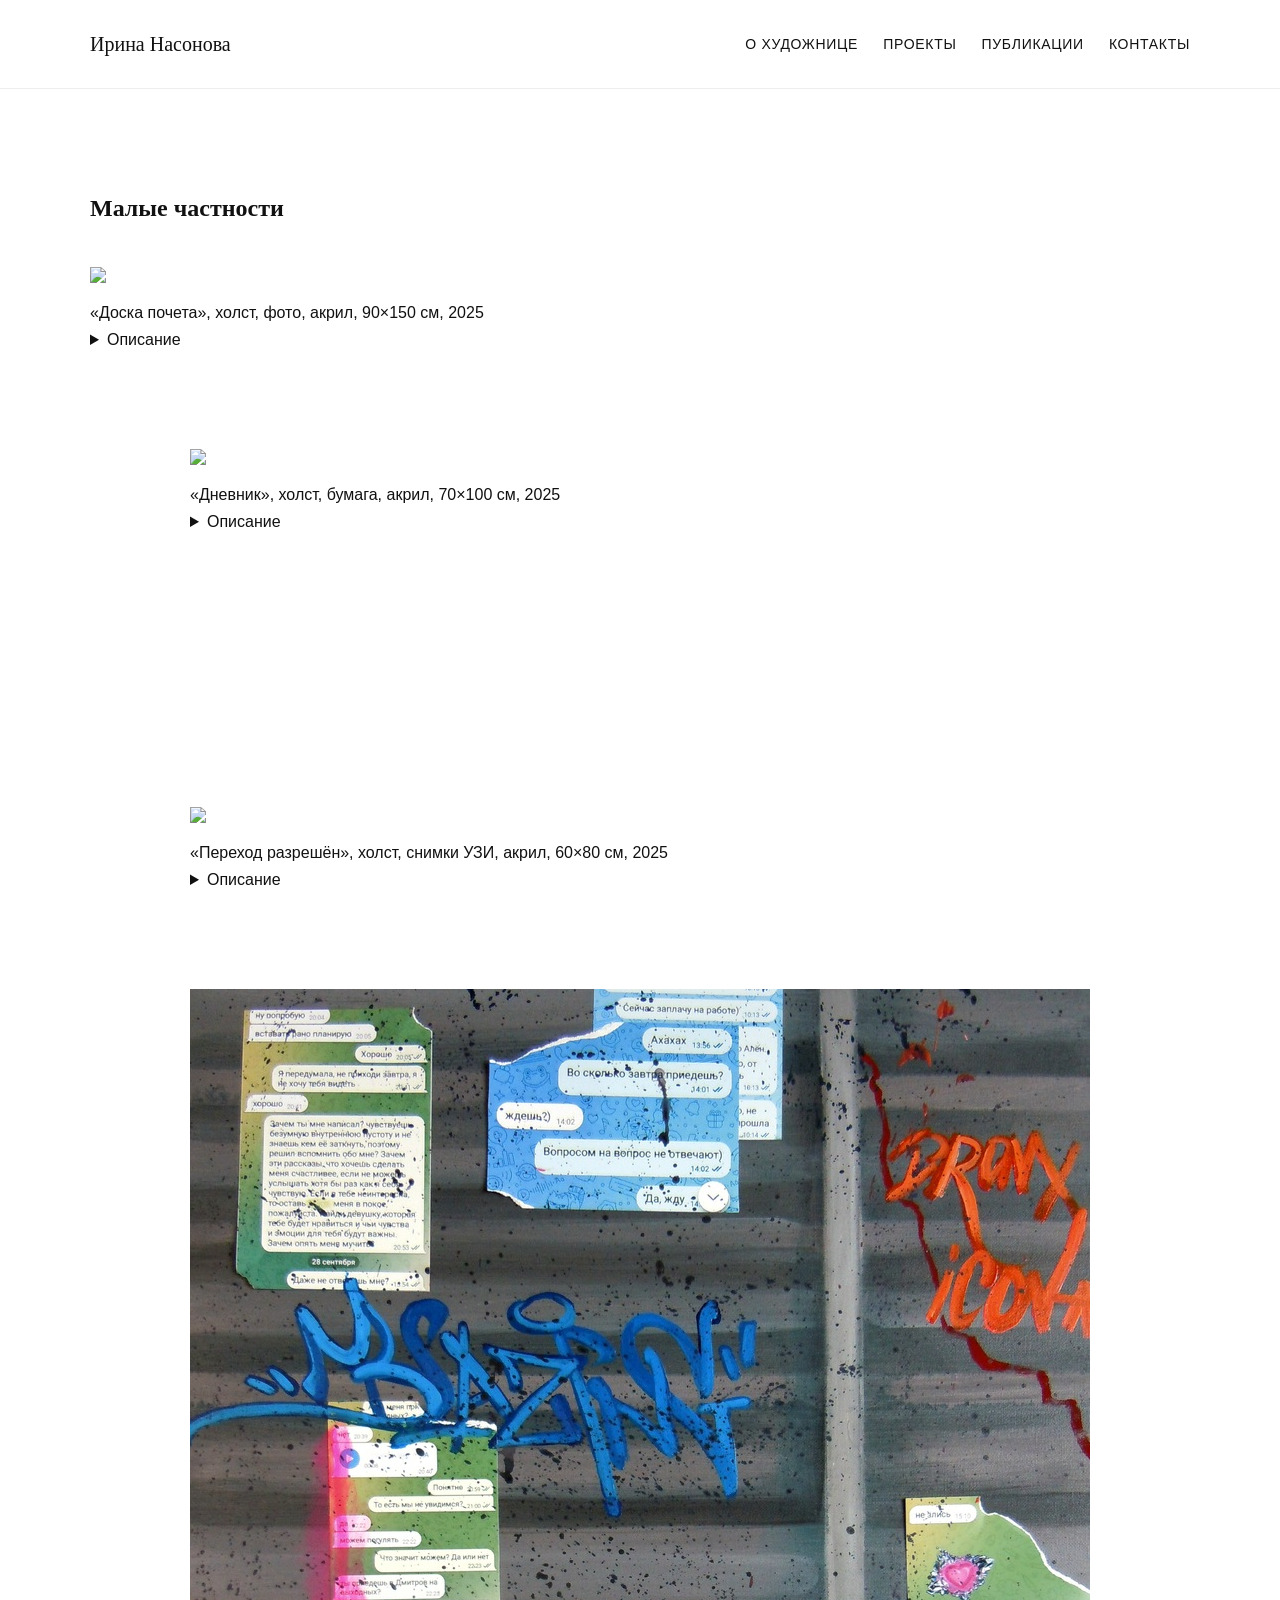
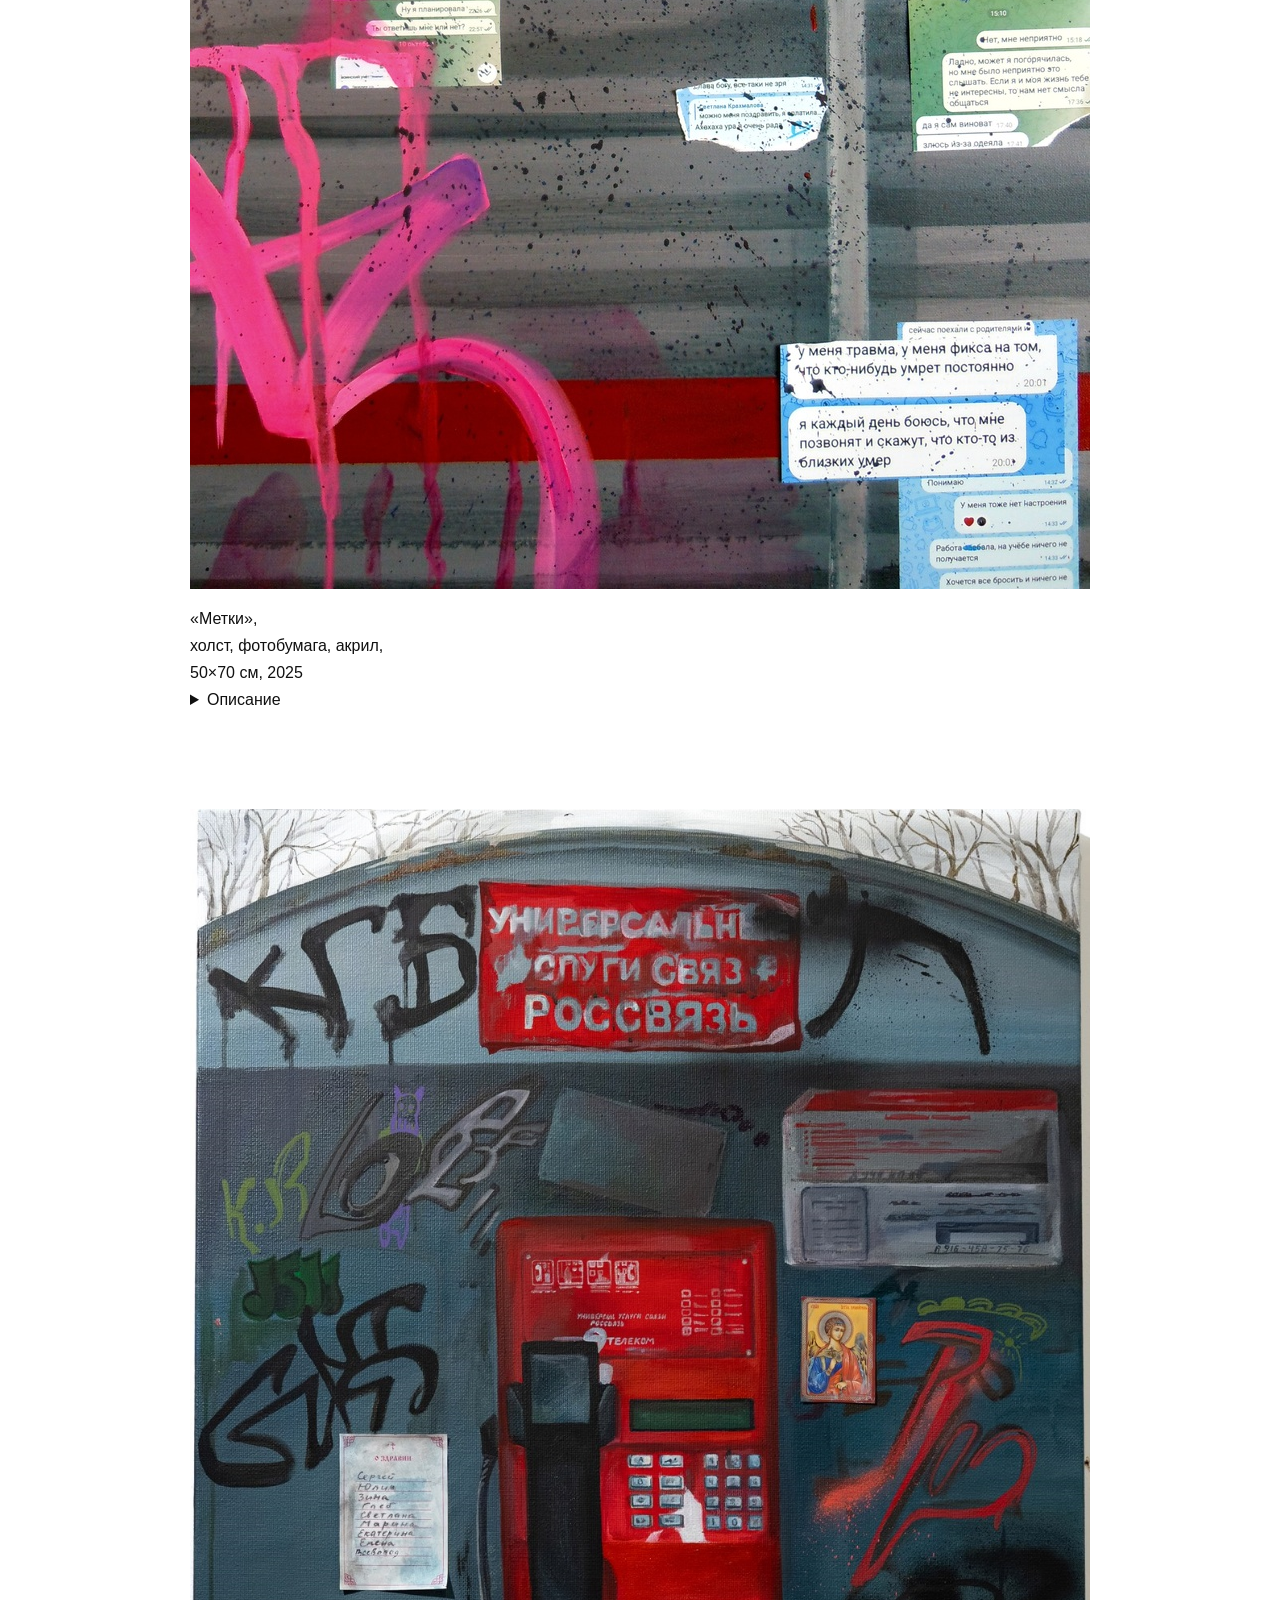
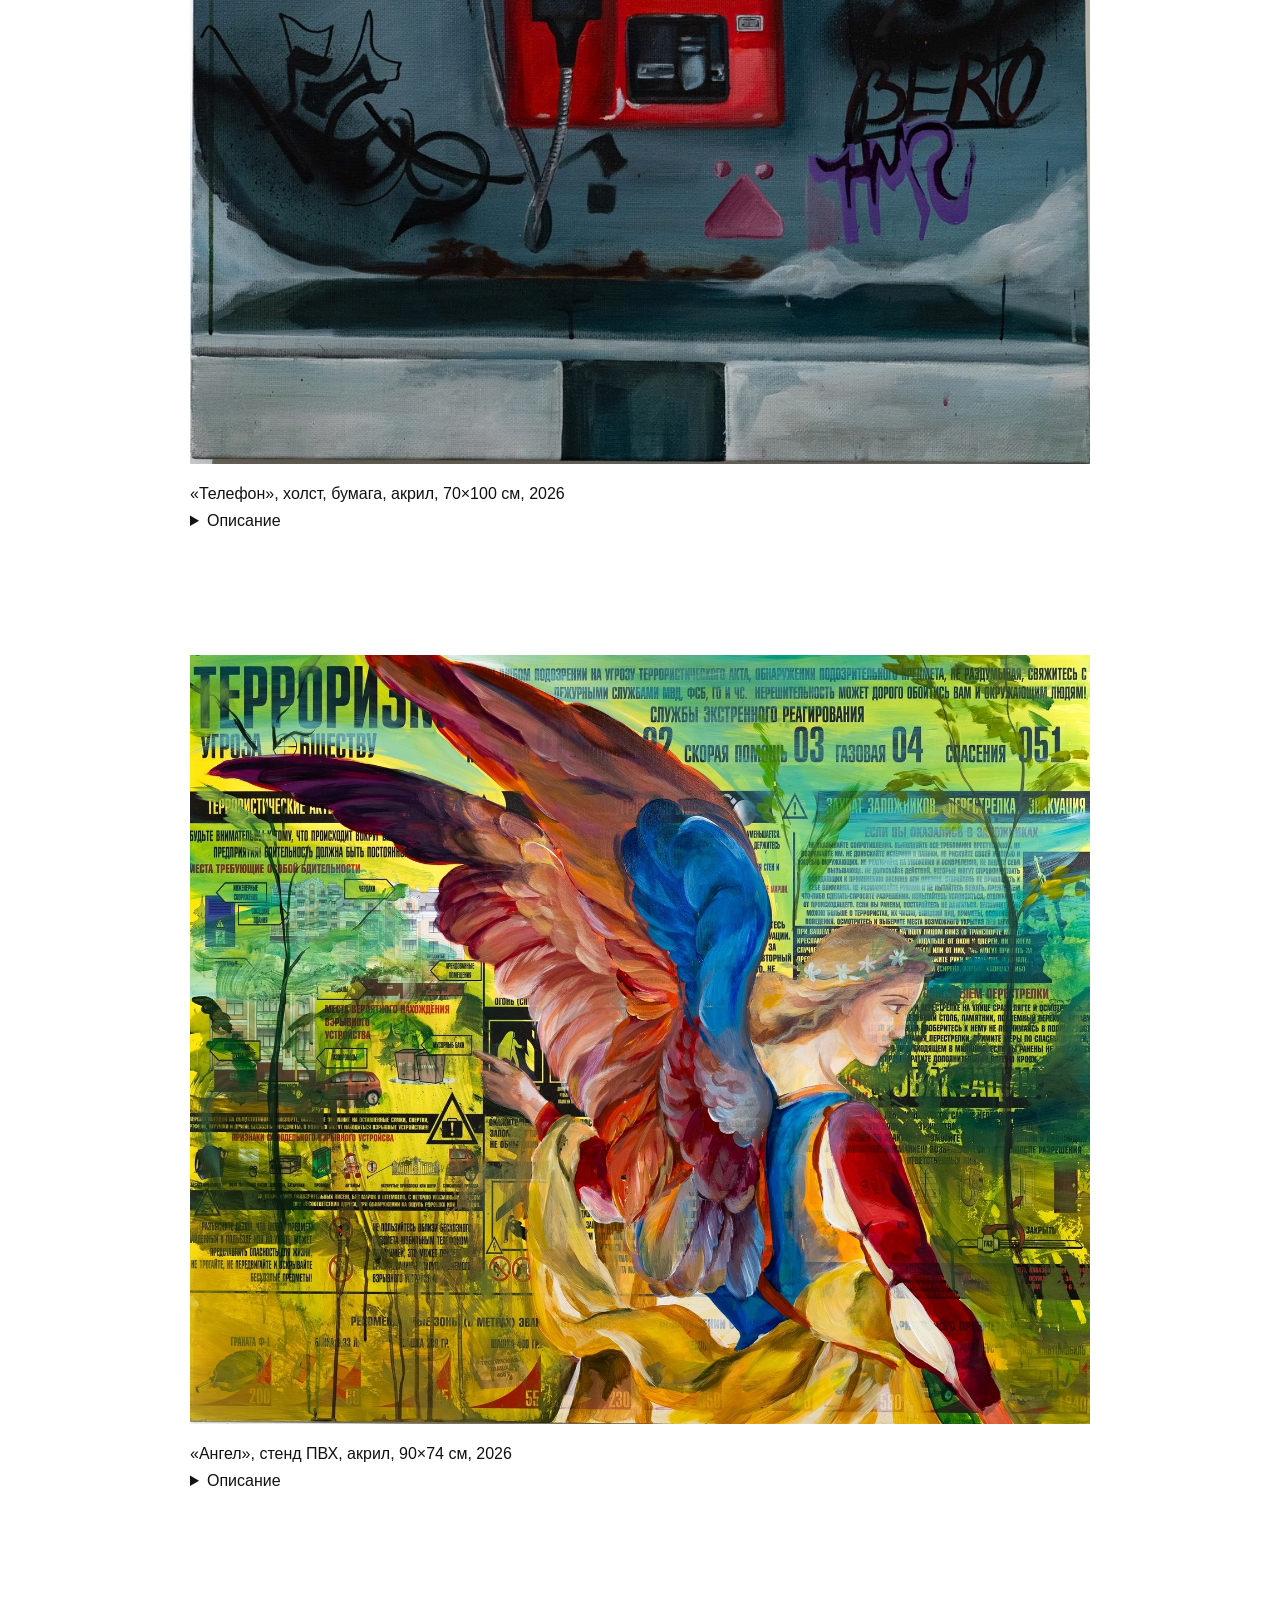
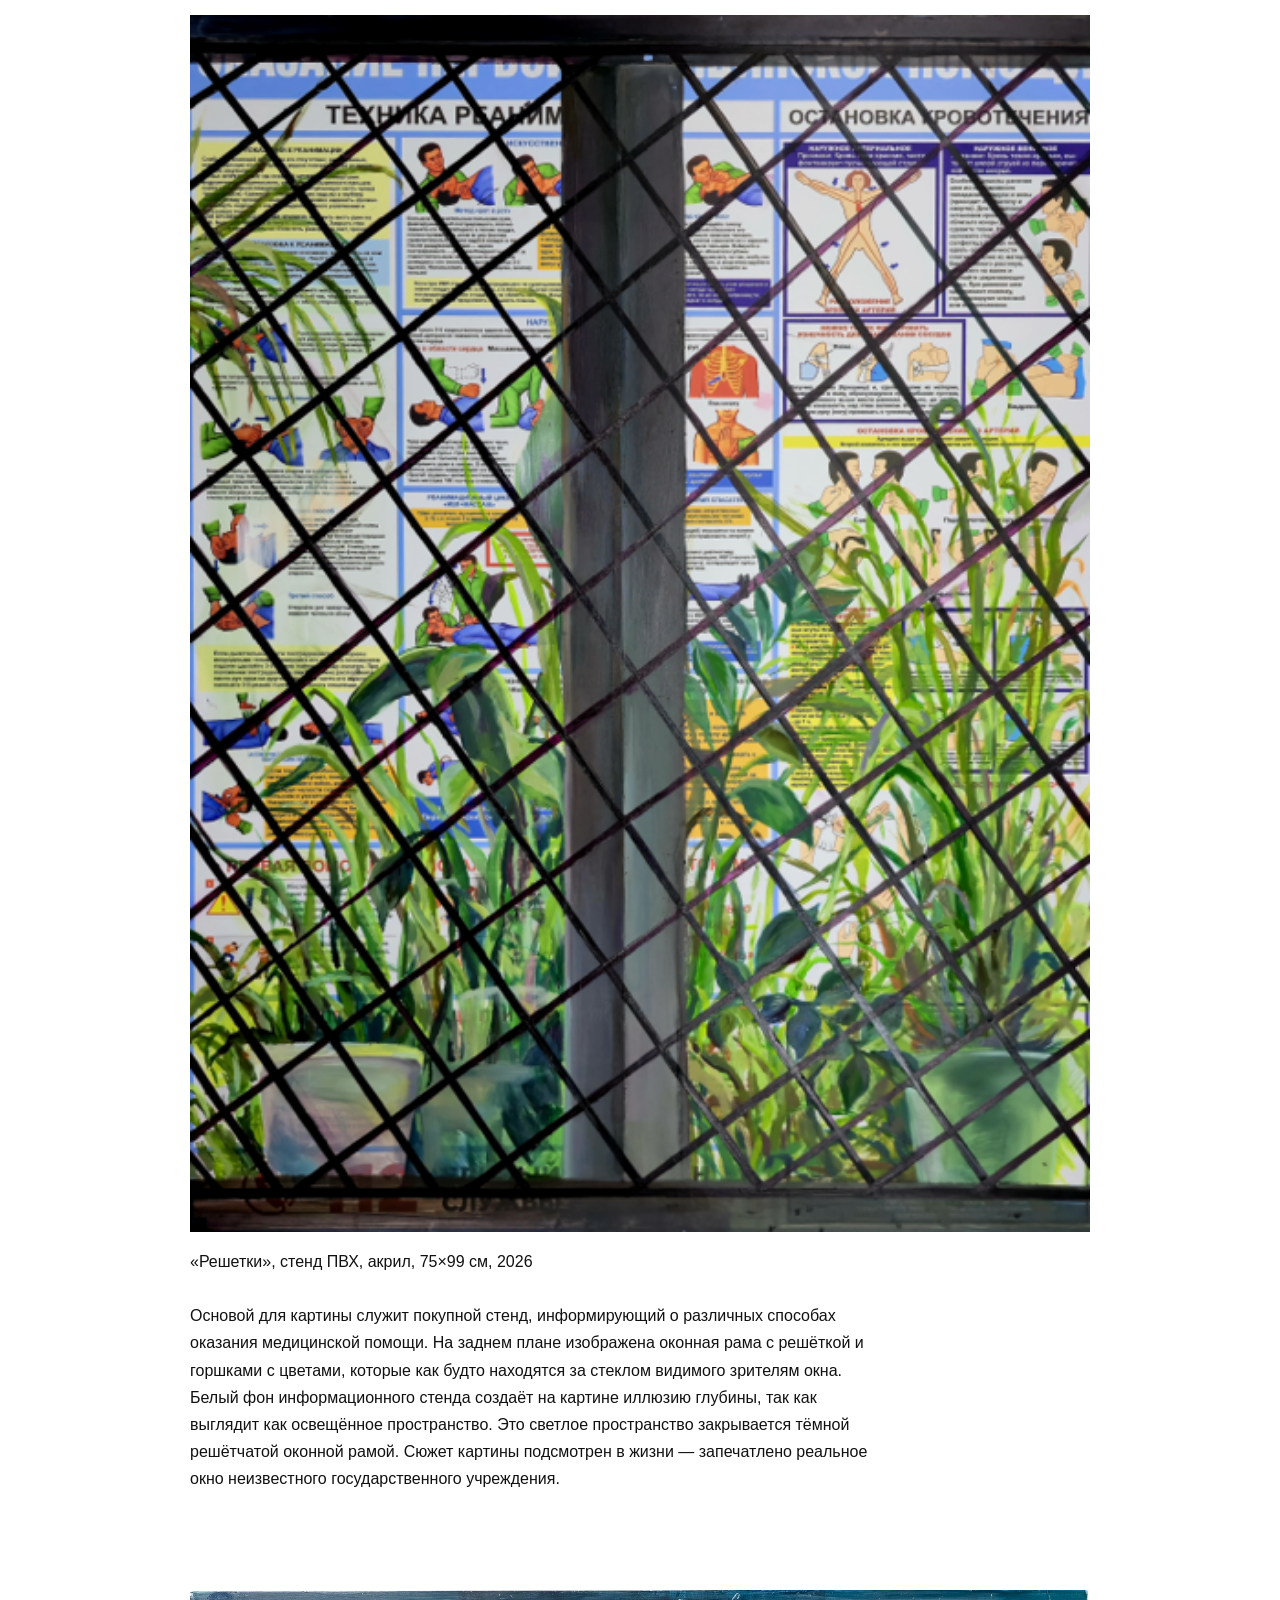
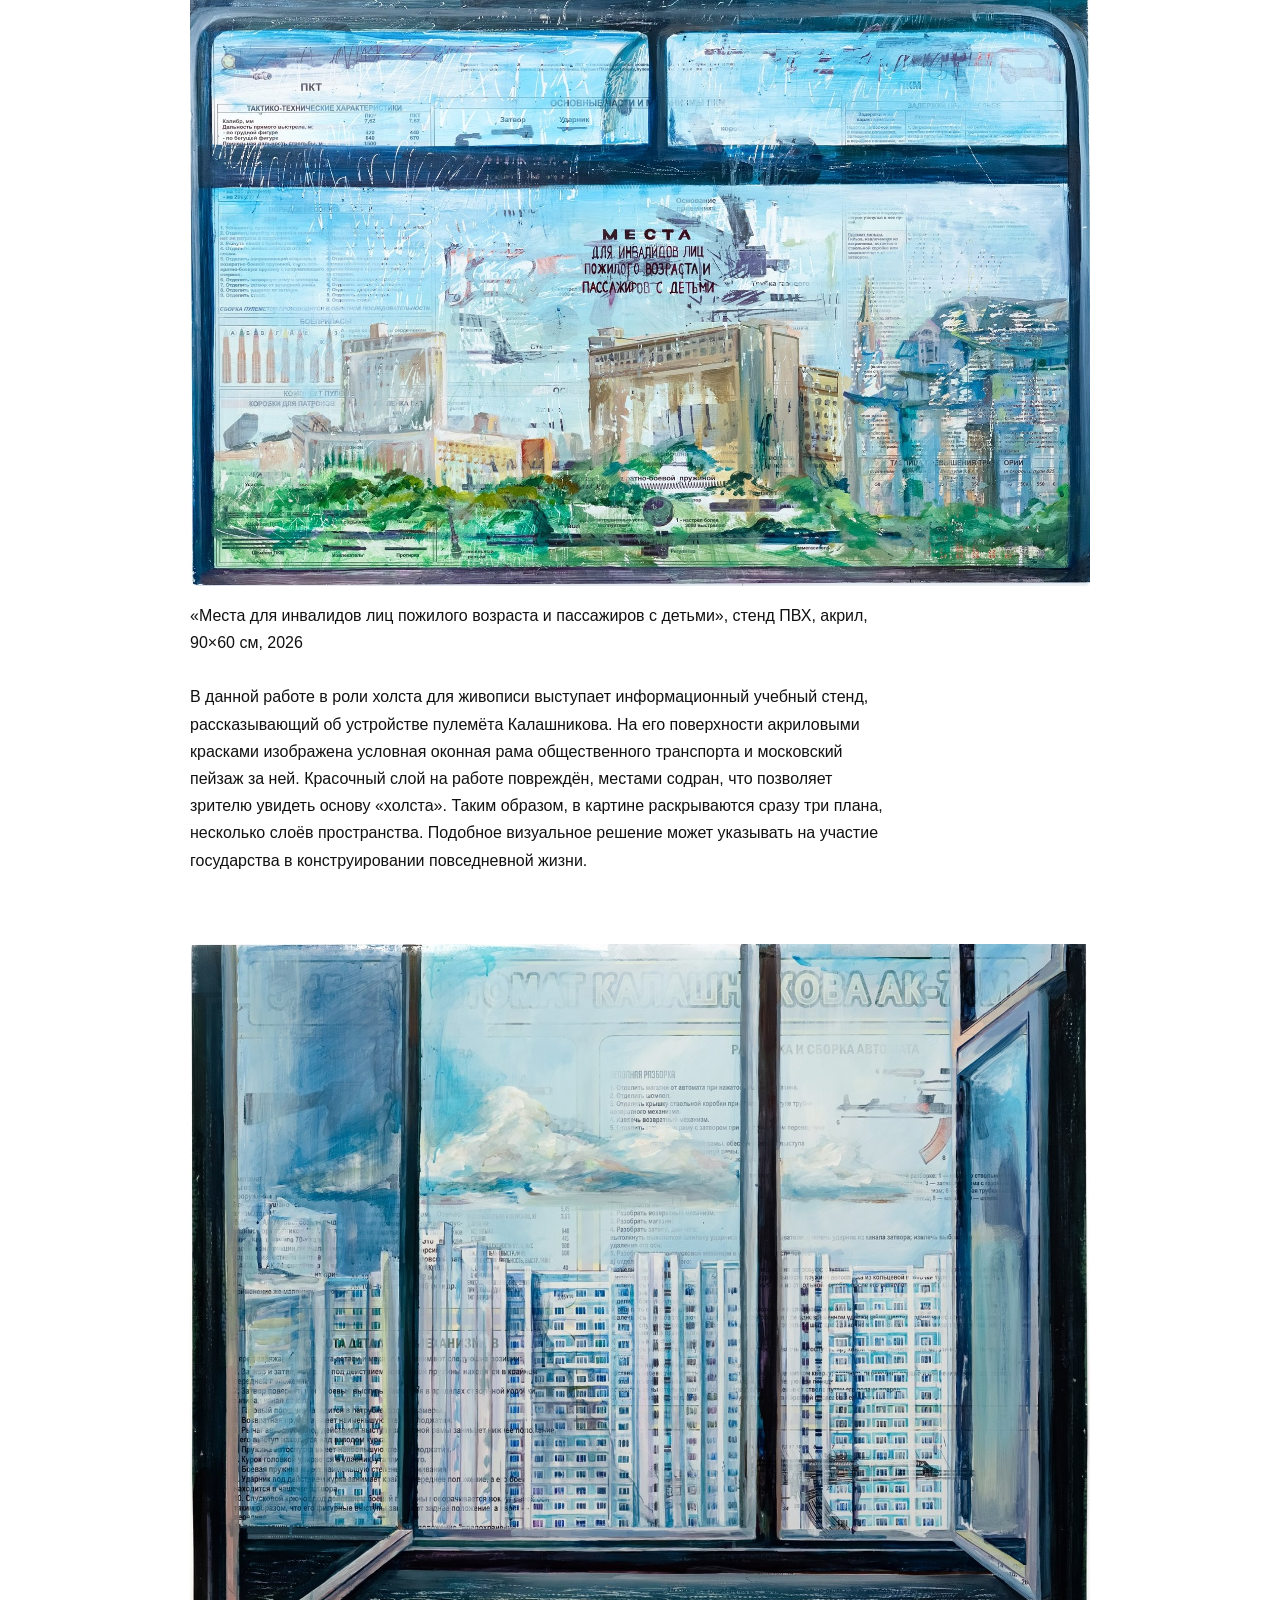
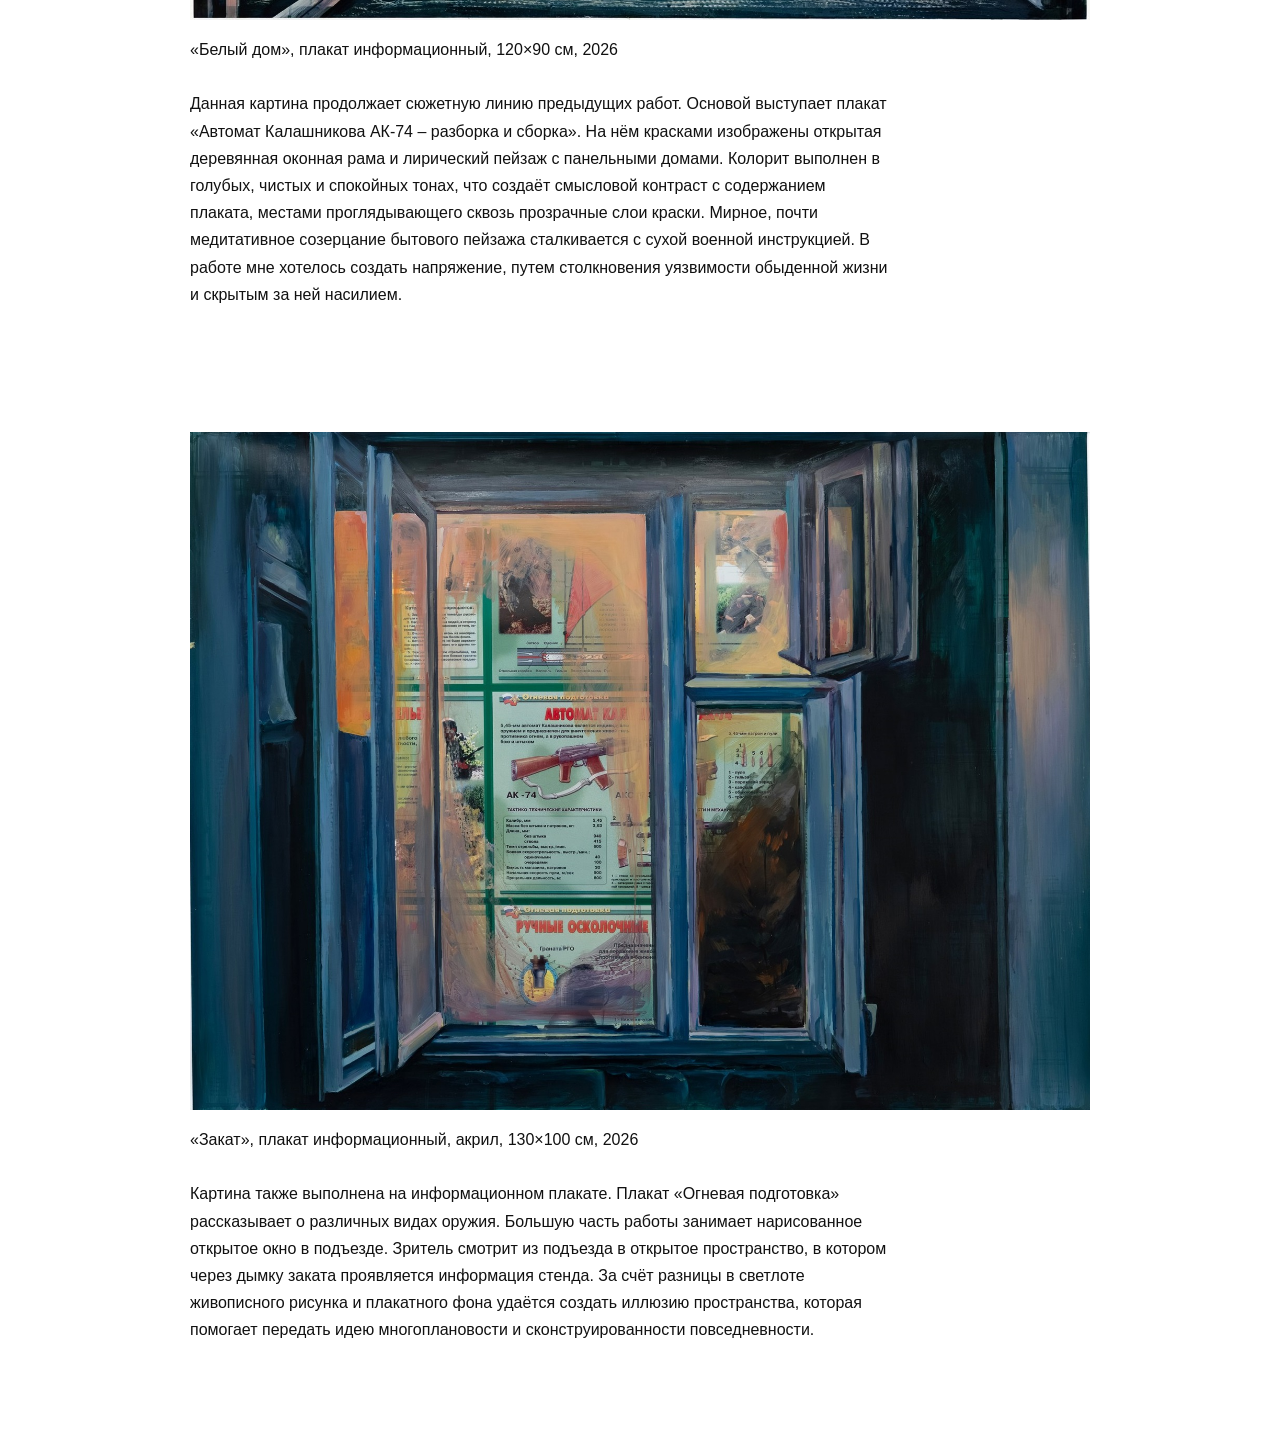
==== commit cf9ac13c: "Update malye-chastnosti.html" ====
--- a/malye-chastnosti.html
+++ b/malye-chastnosti.html
@@ -23,7 +23,89 @@
 
 <section class='section'>
 
-<h1>Малые частности</h1><div class="gallery-grid"><div class='artwork'><img src='projects/malye-chastnosti/image01.jpg'><div class='caption'>«Доска почета», холст, фото, акрил, 90×150 см, 2025<br><br>В работе с помощью красок изображена старая и потертая «доска почета» с лицами неизвестных людей. В нарисованное пространство внедрены распечатанные фотографии моего тела. Масштаб холста приближен к реальным размерам общественных досок объявлений, а манера рисования реалистична. Фотографии тела перекликаются с нарисованными персонажами по цвету. <br>Такое сочетание развивает тему деконструкции публичного пространства и его нормативных кодов.<br></div></div><div class='artwork'><img src='projects/malye-chastnosti/image02.jpg'><div class='caption'>«Дневник», холст, бумага, акрил, 70×100 см, 2025<br><br>Данная работа сочетает в себе живописное изображение, выполненное красками на холсте, и вклеенные листы бумаги с заметками из личного дневника: записями снов и письмами возлюбленному. Рисунок объявлений выполнен очень подробно и детально, что делает его визуально приближенным к вклеенным элементам. В результате интимное незаметно вторгается в публичную стену. В работе хотелось соотнести и сопоставить кодифицированный язык уличных объявлений и прямую экспрессию интимного опыта. <br><br></div></div><div class='artwork'><img src='projects/malye-chastnosti/image03.jpg'><div class='caption'>«Переход разрешён», холст, снимки УЗИ, акрил, 60×80 см, 2025<br><br>В живописное изображение дорожного знака интегрированы настоящие снимки УЗИ моего малого таза. Дорожный знак выполнен в ярких, местами люминесцентных цветах. Снимки органично сливаются с окружающим пространством и теряются на фоне. Таким образом медицинский объект может совершить акт визуализации сокрытого. <br></div></div><div class='artwork'><img src='projects/malye-chastnosti/image04.jpg'><div class='caption'>«Метки»,<br>холст, фотобумага, акрил,<br>50×70 см, 2025<br><br>Работа представляет собой коллаж живописного изображения стандартизированного забора вдоль железнодорожных путей и вклеенных фотографий со скриншотами моих личных переписок с близкими людьми. Забор как символ разделения и запрета становится носителем самых личных диалогов, стирая грань между внешним барьером и внутренним миром.<br></div></div><div class='artwork'><img src='projects/malye-chastnosti/image05.jpg'><div class='caption'>«Телефон», холст, бумага, акрил, 70×100 см, 2026<br><br>В работе преобладают два цвета — красный и серый. Красный телефон помещён в невзрачное серое окружение, а также в центр композиции, что делает его главным объектом картины. В живописное изображение органично внедрены готовые объекты — небольшая покупная икона и специальная церковная записка «О здравии». Таким образом, то, что считается глубоко сакральным помещается в иллюзию общественного места. В этой работе для меня интересен конфликт между приватной сферой веры и публичной средой.<br><br></div></div><div class='artwork'><img src='projects/malye-chastnosti/image06.jpg'><div class='caption'>«Ангел», стенд ПВХ, акрил, 90×74 см, 2026<br><br>На ярко-желтом печатном информационном стенде с чёрными контрастными буквами изображён ангел с европейской фрески. Цвета ангела близки к цветам стенда — они так же ярки и контрастны.<br>Различие между изображением и фоном проявляется на смысловом уровне: стенд как готовый объект информирует об опасности терроризма, выполняя государственную функцию предупреждения. Ангел же для меня становится образом сокровенных, «духовных» мыслей и впечатлений. Такое сочетание для меня выступает интерпретацией двойственного состояния человека.<br><br></div></div><div class='artwork'><img src='projects/malye-chastnosti/image07.png'><div class='caption'>«Решетки», стенд ПВХ, акрил, 75×99 см, 2026<br><br>Основой для картины служит покупной стенд, информирующий о различных способах оказания медицинской помощи. На заднем плане изображена оконная рама с решёткой и горшками с цветами, которые как будто находятся за стеклом видимого зрителям окна. Белый фон информационного стенда создаёт на картине иллюзию глубины, так как выглядит как освещённое пространство. Это светлое пространство закрывается тёмной решётчатой оконной рамой. Сюжет картины подсмотрен в жизни — запечатлено реальное окно неизвестного государственного учреждения.<br><br></div></div><div class='artwork'><img src='projects/malye-chastnosti/image08.jpg'><div class='caption'>«Места для инвалидов лиц пожилого возраста и пассажиров с детьми», стенд ПВХ, акрил, 90×60 см, 2026<br><br>В данной работе в роли холста для живописи выступает информационный учебный стенд, рассказывающий об устройстве пулемёта Калашникова. На его поверхности акриловыми красками изображена условная оконная рама общественного транспорта и московский пейзаж за ней. Красочный слой на работе повреждён, местами содран, что позволяет зрителю увидеть основу «холста». Таким образом, в картине раскрываются сразу три плана, несколько слоёв пространства. Подобное визуальное решение может указывать на участие государства в конструировании повседневной жизни. <br></div></div><div class='artwork'><img src='projects/malye-chastnosti/image09.jpg'><div class='caption'>«Белый дом», плакат информационный, 120×90 см, 2026<br><br>Данная картина продолжает сюжетную линию предыдущих работ. Основой выступает плакат «Автомат Калашникова АК-74 – разборка и сборка». На нём красками изображены открытая деревянная оконная рама и лирический пейзаж с панельными домами. Колорит выполнен в голубых, чистых и спокойных тонах, что создаёт смысловой контраст с содержанием плаката, местами проглядывающего сквозь прозрачные слои краски. Мирное, почти медитативное созерцание бытового пейзажа сталкивается с сухой военной инструкцией. В работе мне хотелось создать напряжение, путем столкновения уязвимости обыденной жизни и скрытым за ней насилием.<br><br><br></div></div><div class='artwork'><img src='projects/malye-chastnosti/image10.jpg'><div class='caption'>«Закат», плакат информационный, акрил, 130×100 см, 2026<br><br>Картина также выполнена на информационном плакате. Плакат «Огневая подготовка» рассказывает о различных видах оружия. Большую часть работы занимает нарисованное открытое окно в подъезде. Зритель смотрит из подъезда в открытое пространство, в котором через дымку заката проявляется информация стенда. За счёт разницы в светлоте живописного рисунка и плакатного фона удаётся создать иллюзию пространства, которая помогает передать идею многоплановости и сконструированности повседневности.<br><br></div></div></div></section></div></body>
+<h1>Малые частности</h1><div class="gallery-grid"><div class='artwork'><img src='projects/malye-chastnosti/image01.jpg'><div class='caption'>
+
+«Доска почета», холст, фото, акрил, 90×150 см, 2025
+
+<details class="work-text">
+<summary>Описание</summary>
+
+<p>
+В работе с помощью красок изображена старая и потертая «доска почета» с лицами неизвестных людей. В нарисованное пространство внедрены распечатанные фотографии моего тела. Масштаб холста приближен к реальным размерам общественных досок объявлений, а манера рисования реалистична. Фотографии тела перекликаются с нарисованными персонажами по цвету. <br>Такое сочетание развивает тему деконструкции публичного пространства и его нормативных кодов.
+</p>
+
+</details>
+
+</div>
+<br></div></div><div class='artwork'><img src='projects/malye-chastnosti/image02.jpg'>
+<div class='caption'>
+«Дневник», холст, бумага, акрил, 70×100 см, 2025
+<details class="work-text">
+  <summary>Описание</summary>
+
+  <p>
+
+Данная работа сочетает в себе живописное изображение, выполненное красками на холсте, и вклеенные листы бумаги с заметками из личного дневника: записями снов и письмами возлюбленному. Рисунок объявлений выполнен очень подробно и детально, что делает его визуально приближенным к вклеенным элементам. В результате интимное незаметно вторгается в публичную стену. В работе хотелось соотнести и сопоставить кодифицированный язык уличных объявлений и прямую экспрессию интимного опыта. 
+ </p>
+
+</details>
+
+</div>
+
+<br><br></div></div><div class='artwork'><img src='projects/malye-chastnosti/image03.jpg'>
+<div class='caption'>
+«Переход разрешён», холст, снимки УЗИ, акрил, 60×80 см, 2025
+<details class="work-text">
+<summary>Описание</summary>
+
+<p>
+
+В живописное изображение дорожного знака интегрированы настоящие снимки УЗИ моего малого таза. Дорожный знак выполнен в ярких, местами люминесцентных цветах. Снимки органично сливаются с окружающим пространством и теряются на фоне. Таким образом медицинский объект может совершить акт визуализации сокрытого.
+</p>
+
+</details>
+
+</div>
+<br></div></div><div class='artwork'><img src='projects/malye-chastnosti/image04.jpg'>
+<div class='caption'>
+«Метки»,<br>холст, фотобумага, акрил,<br>50×70 см, 2025
+<details class="work-text">
+<summary>Описание</summary>
+
+<p>
+
+Работа представляет собой коллаж живописного изображения стандартизированного забора вдоль железнодорожных путей и вклеенных фотографий со скриншотами моих личных переписок с близкими людьми. Забор как символ разделения и запрета становится носителем самых личных диалогов, стирая грань между внешним барьером и внутренним миром.
+</p>
+
+</details>
+
+</div>
+<br></div></div><div class='artwork'><img src='projects/malye-chastnosti/image05.jpg'><div class='caption'>
+«Телефон», холст, бумага, акрил, 70×100 см, 2026
+<details class="work-text">
+<summary>Описание</summary>
+
+<p>
+В работе преобладают два цвета — красный и серый. Красный телефон помещён в невзрачное серое окружение, а также в центр композиции, что делает его главным объектом картины. В живописное изображение органично внедрены готовые объекты — небольшая покупная икона и специальная церковная записка «О здравии». Таким образом, то, что считается глубоко сакральным помещается в иллюзию общественного места. В этой работе для меня интересен конфликт между приватной сферой веры и публичной средой.
+</p>
+
+</details>
+
+</div>
+<br><br></div></div><div class='artwork'><img src='projects/malye-chastnosti/image06.jpg'><div class='caption'>
+«Ангел», стенд ПВХ, акрил, 90×74 см, 2026
+<details class="work-text">
+<summary>Описание</summary>
+
+<p>
+
+На ярко-желтом печатном информационном стенде с чёрными контрастными буквами изображён ангел с европейской фрески. Цвета ангела близки к цветам стенда — они так же ярки и контрастны.<br>Различие между изображением и фоном проявляется на смысловом уровне: стенд как готовый объект информирует об опасности терроризма, выполняя государственную функцию предупреждения. Ангел же для меня становится образом сокровенных, «духовных» мыслей и впечатлений. Такое сочетание для меня выступает интерпретацией двойственного состояния человека.
+</p>
+
+</details>
+
+</div>
+<br><br></div></div><div class='artwork'><img src='projects/malye-chastnosti/image07.png'><div class='caption'>«Решетки», стенд ПВХ, акрил, 75×99 см, 2026<br><br>Основой для картины служит покупной стенд, информирующий о различных способах оказания медицинской помощи. На заднем плане изображена оконная рама с решёткой и горшками с цветами, которые как будто находятся за стеклом видимого зрителям окна. Белый фон информационного стенда создаёт на картине иллюзию глубины, так как выглядит как освещённое пространство. Это светлое пространство закрывается тёмной решётчатой оконной рамой. Сюжет картины подсмотрен в жизни — запечатлено реальное окно неизвестного государственного учреждения.<br><br></div></div><div class='artwork'><img src='projects/malye-chastnosti/image08.jpg'><div class='caption'>«Места для инвалидов лиц пожилого возраста и пассажиров с детьми», стенд ПВХ, акрил, 90×60 см, 2026<br><br>В данной работе в роли холста для живописи выступает информационный учебный стенд, рассказывающий об устройстве пулемёта Калашникова. На его поверхности акриловыми красками изображена условная оконная рама общественного транспорта и московский пейзаж за ней. Красочный слой на работе повреждён, местами содран, что позволяет зрителю увидеть основу «холста». Таким образом, в картине раскрываются сразу три плана, несколько слоёв пространства. Подобное визуальное решение может указывать на участие государства в конструировании повседневной жизни. <br></div></div><div class='artwork'><img src='projects/malye-chastnosti/image09.jpg'><div class='caption'>«Белый дом», плакат информационный, 120×90 см, 2026<br><br>Данная картина продолжает сюжетную линию предыдущих работ. Основой выступает плакат «Автомат Калашникова АК-74 – разборка и сборка». На нём красками изображены открытая деревянная оконная рама и лирический пейзаж с панельными домами. Колорит выполнен в голубых, чистых и спокойных тонах, что создаёт смысловой контраст с содержанием плаката, местами проглядывающего сквозь прозрачные слои краски. Мирное, почти медитативное созерцание бытового пейзажа сталкивается с сухой военной инструкцией. В работе мне хотелось создать напряжение, путем столкновения уязвимости обыденной жизни и скрытым за ней насилием.<br><br><br></div></div><div class='artwork'><img src='projects/malye-chastnosti/image10.jpg'><div class='caption'>«Закат», плакат информационный, акрил, 130×100 см, 2026<br><br>Картина также выполнена на информационном плакате. Плакат «Огневая подготовка» рассказывает о различных видах оружия. Большую часть работы занимает нарисованное открытое окно в подъезде. Зритель смотрит из подъезда в открытое пространство, в котором через дымку заката проявляется информация стенда. За счёт разницы в светлоте живописного рисунка и плакатного фона удаётся создать иллюзию пространства, которая помогает передать идею многоплановости и сконструированности повседневности.<br><br></div></div></div></section></div></body>
 </div>
 
 </section>
--- a/style.css
+++ b/style.css
@@ -2,6 +2,7 @@
 body{margin:0;font-family:Georgia,serif;color:#111;background:#fff}
 .container{max-width:1100px;margin:auto;padding:0 32px}
 header{padding:28px 0;border-bottom:1px solid #eee;position:sticky;top:0;background:white}
+z-index:1000;
 nav a{margin-right:24px;color:#111;text-decoration:none}
 .hero{padding:100px 0}
 .hero h1{font-size:64px;font-weight:400;margin:0}
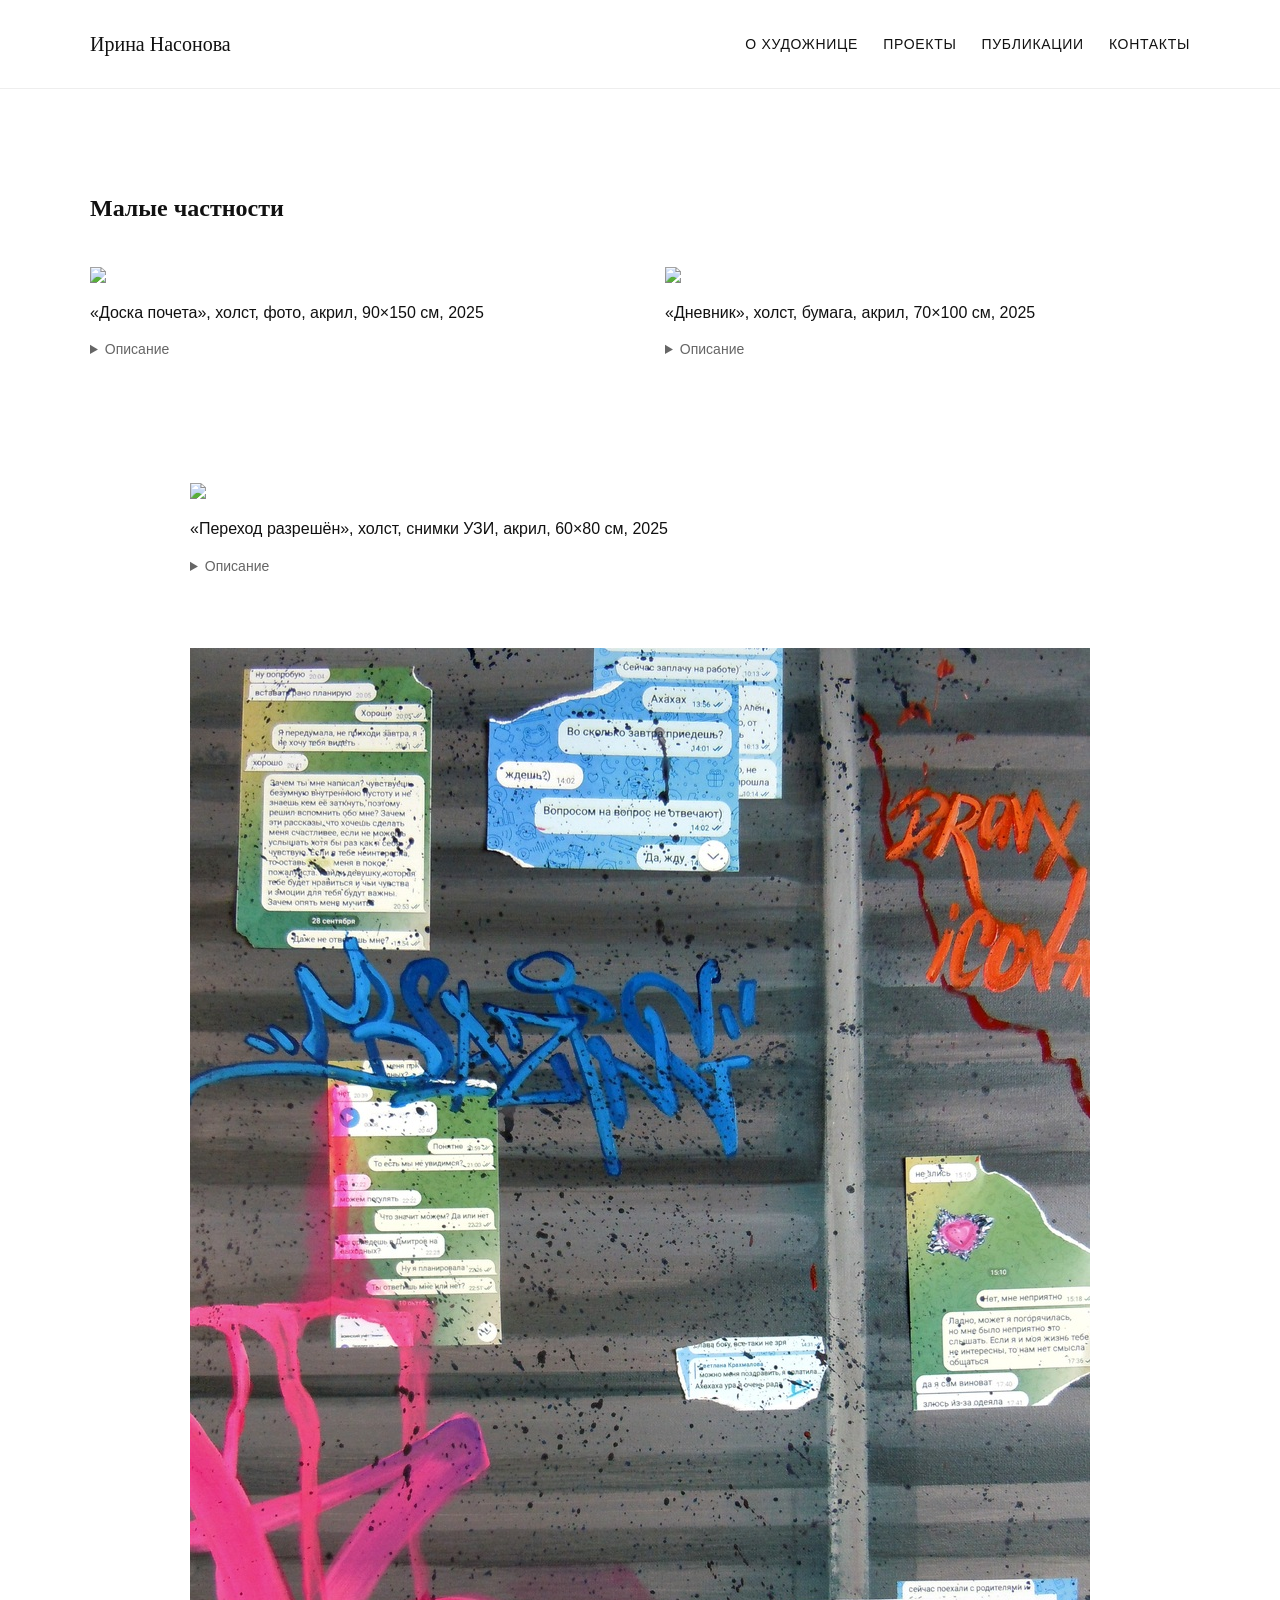
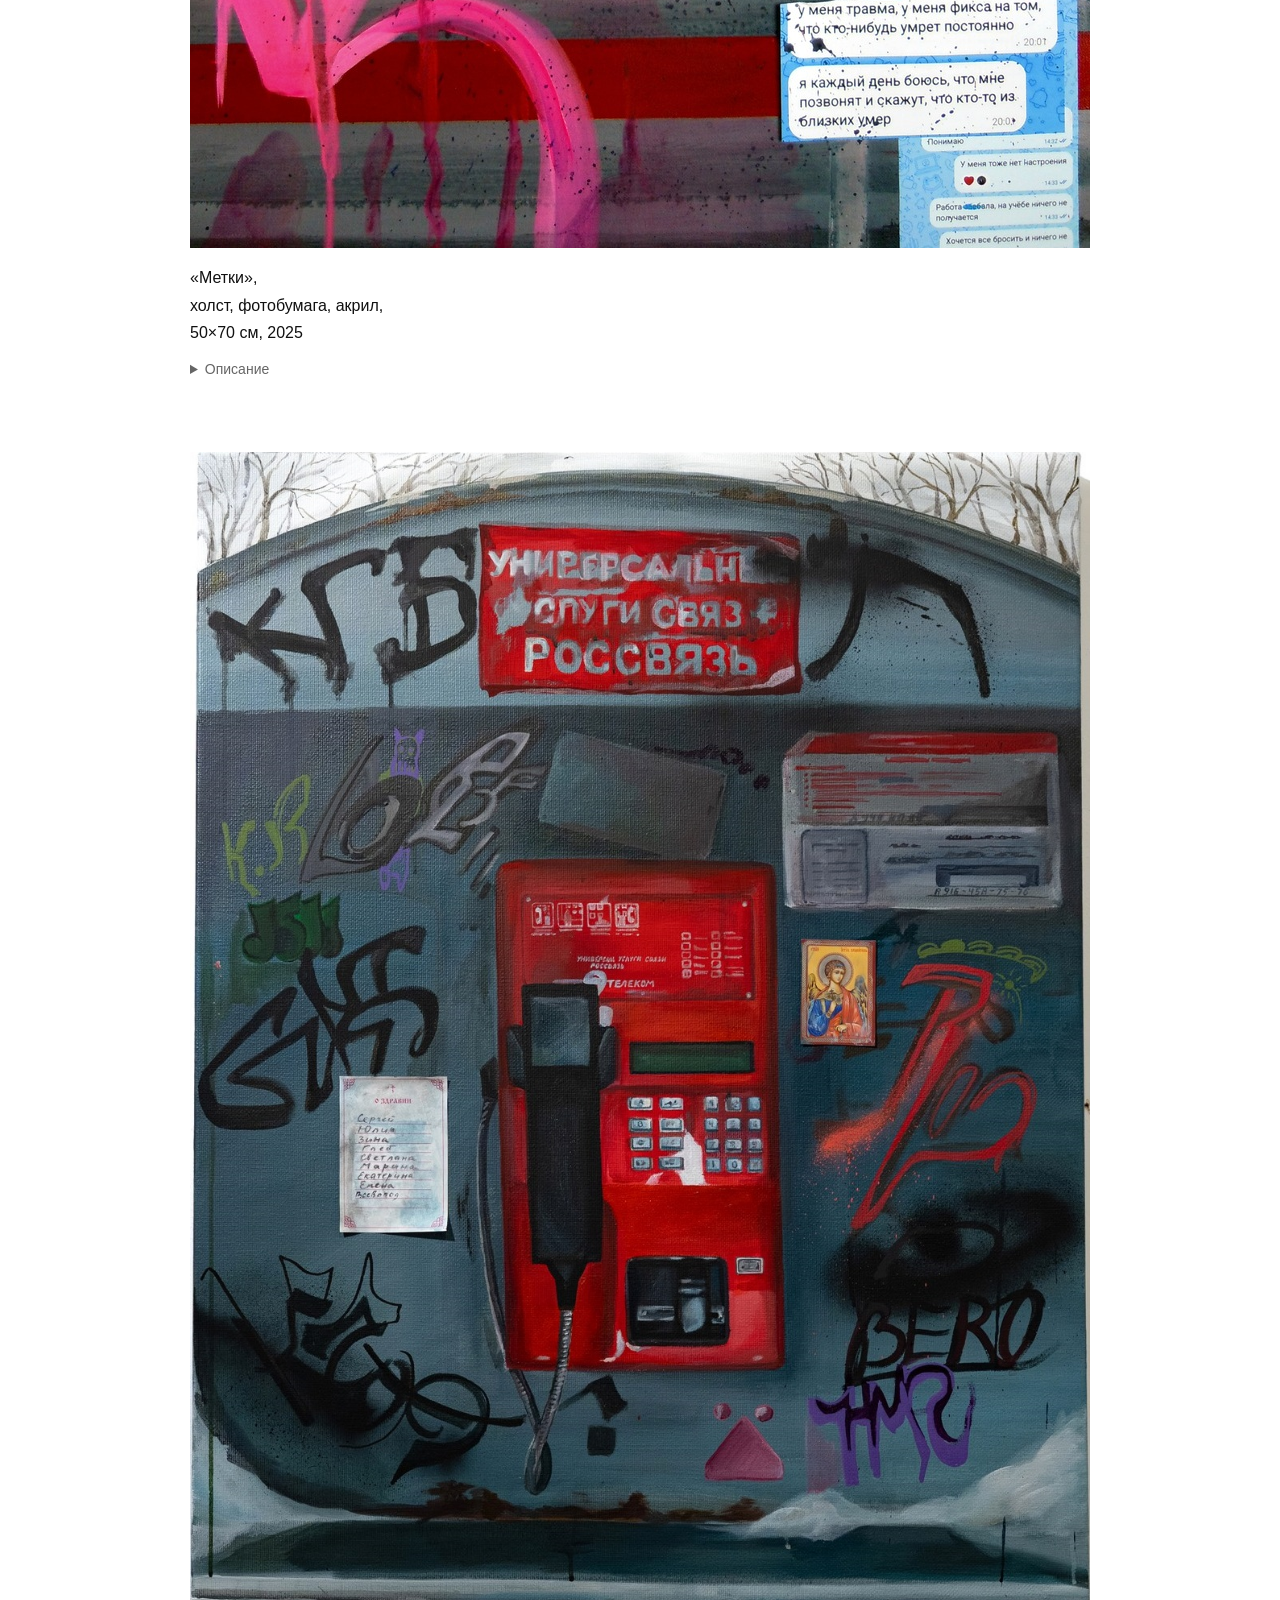
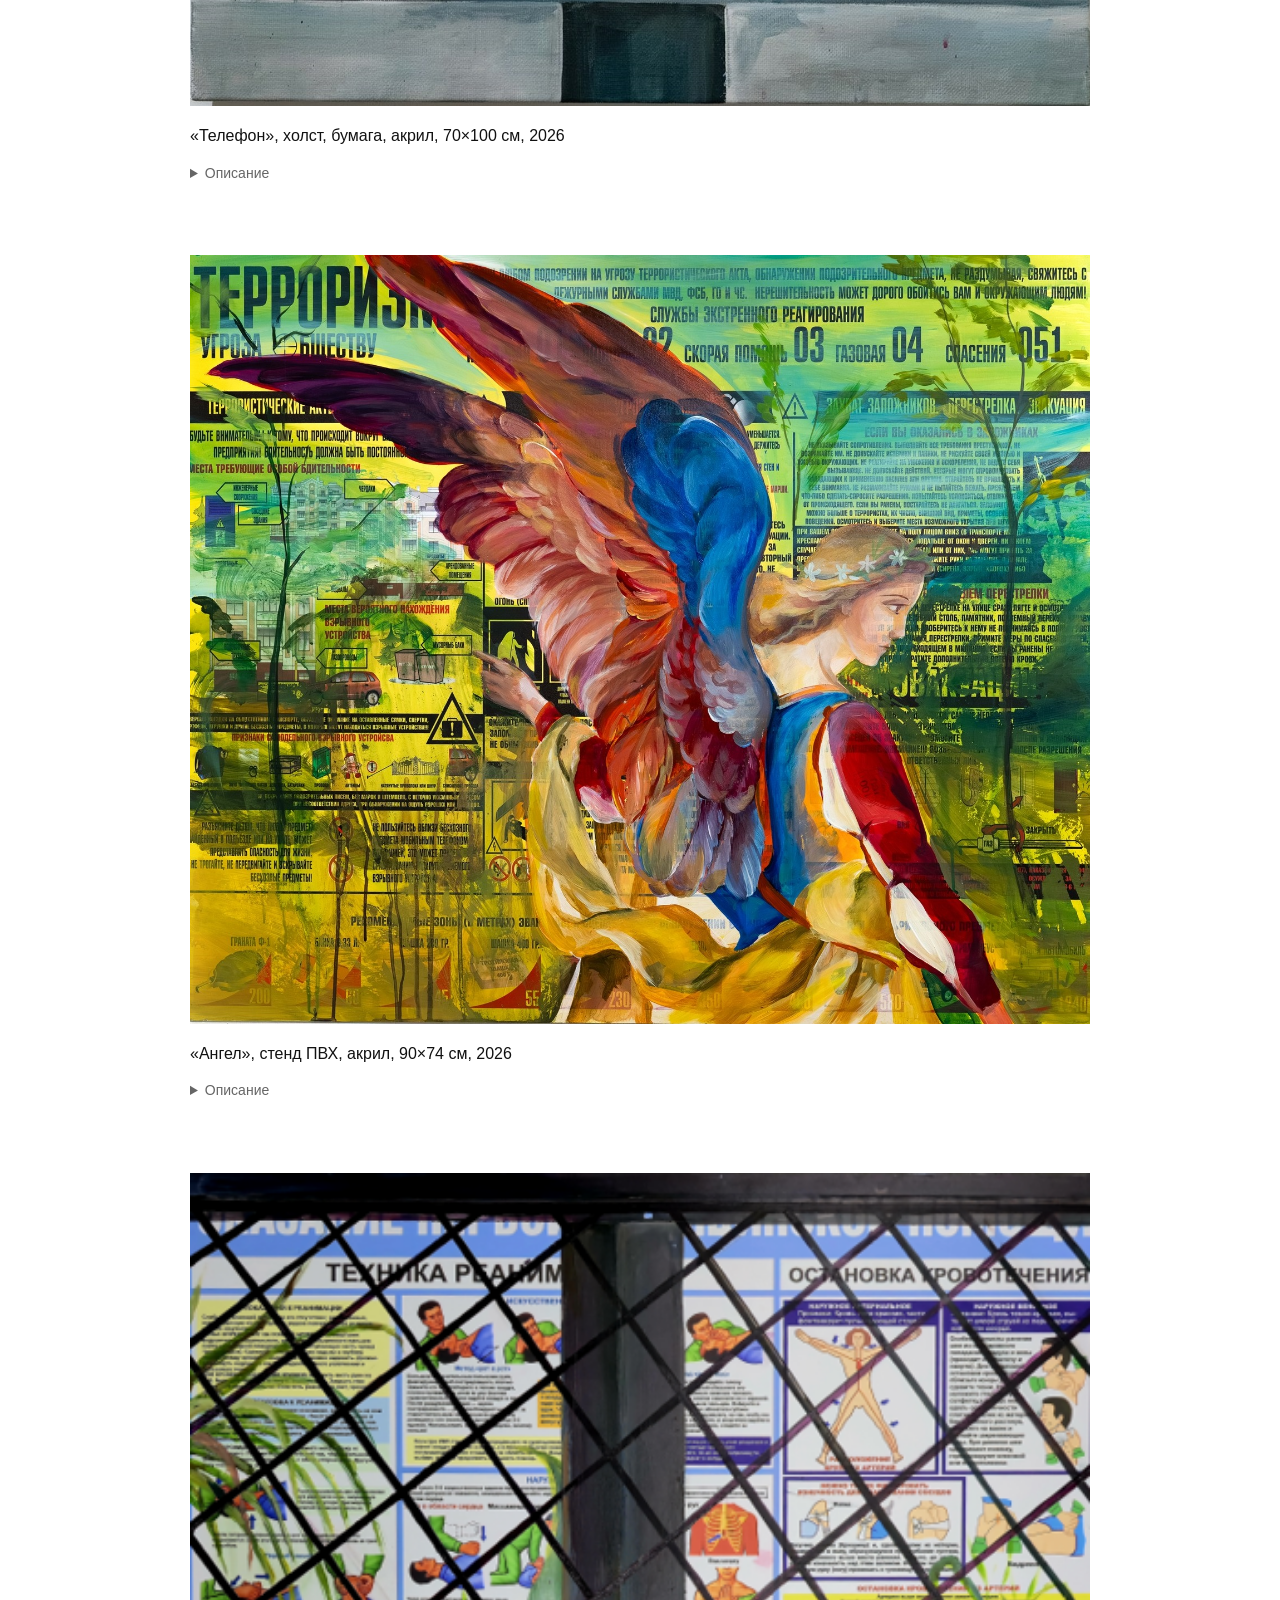
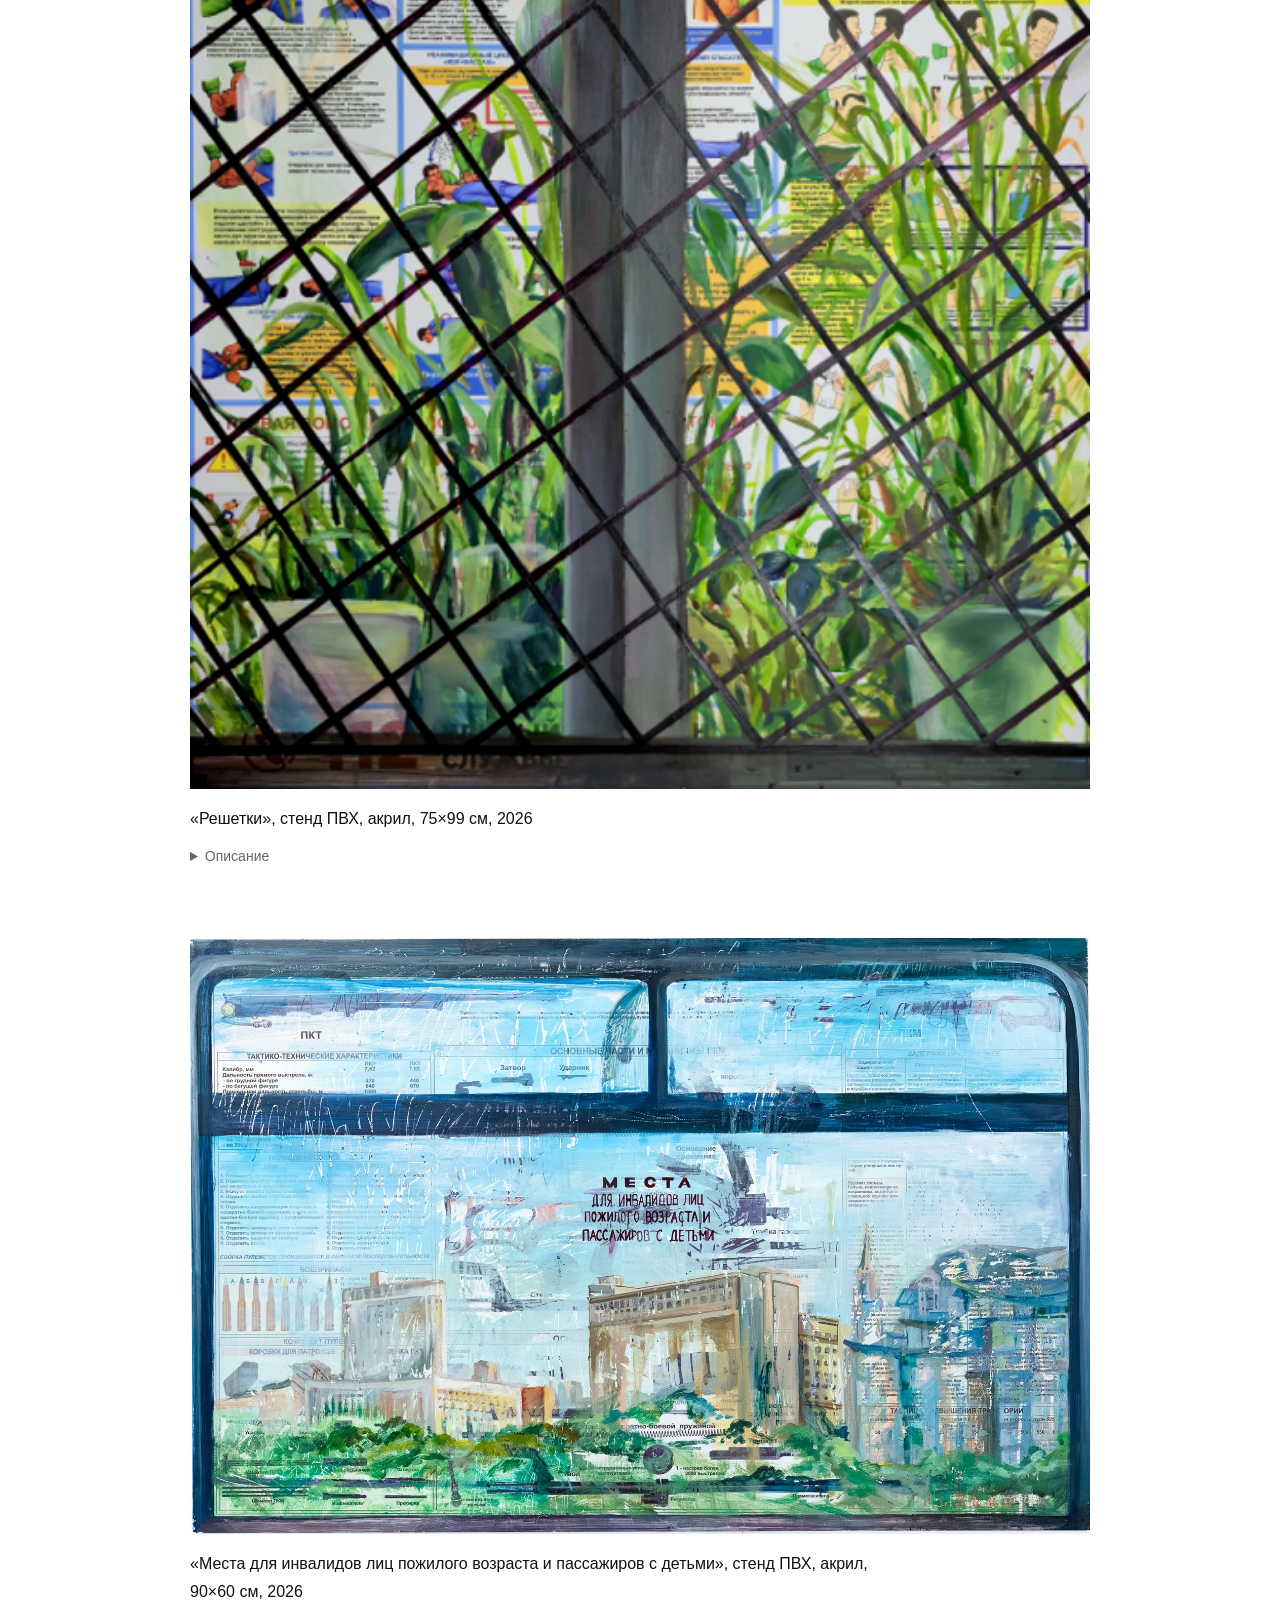
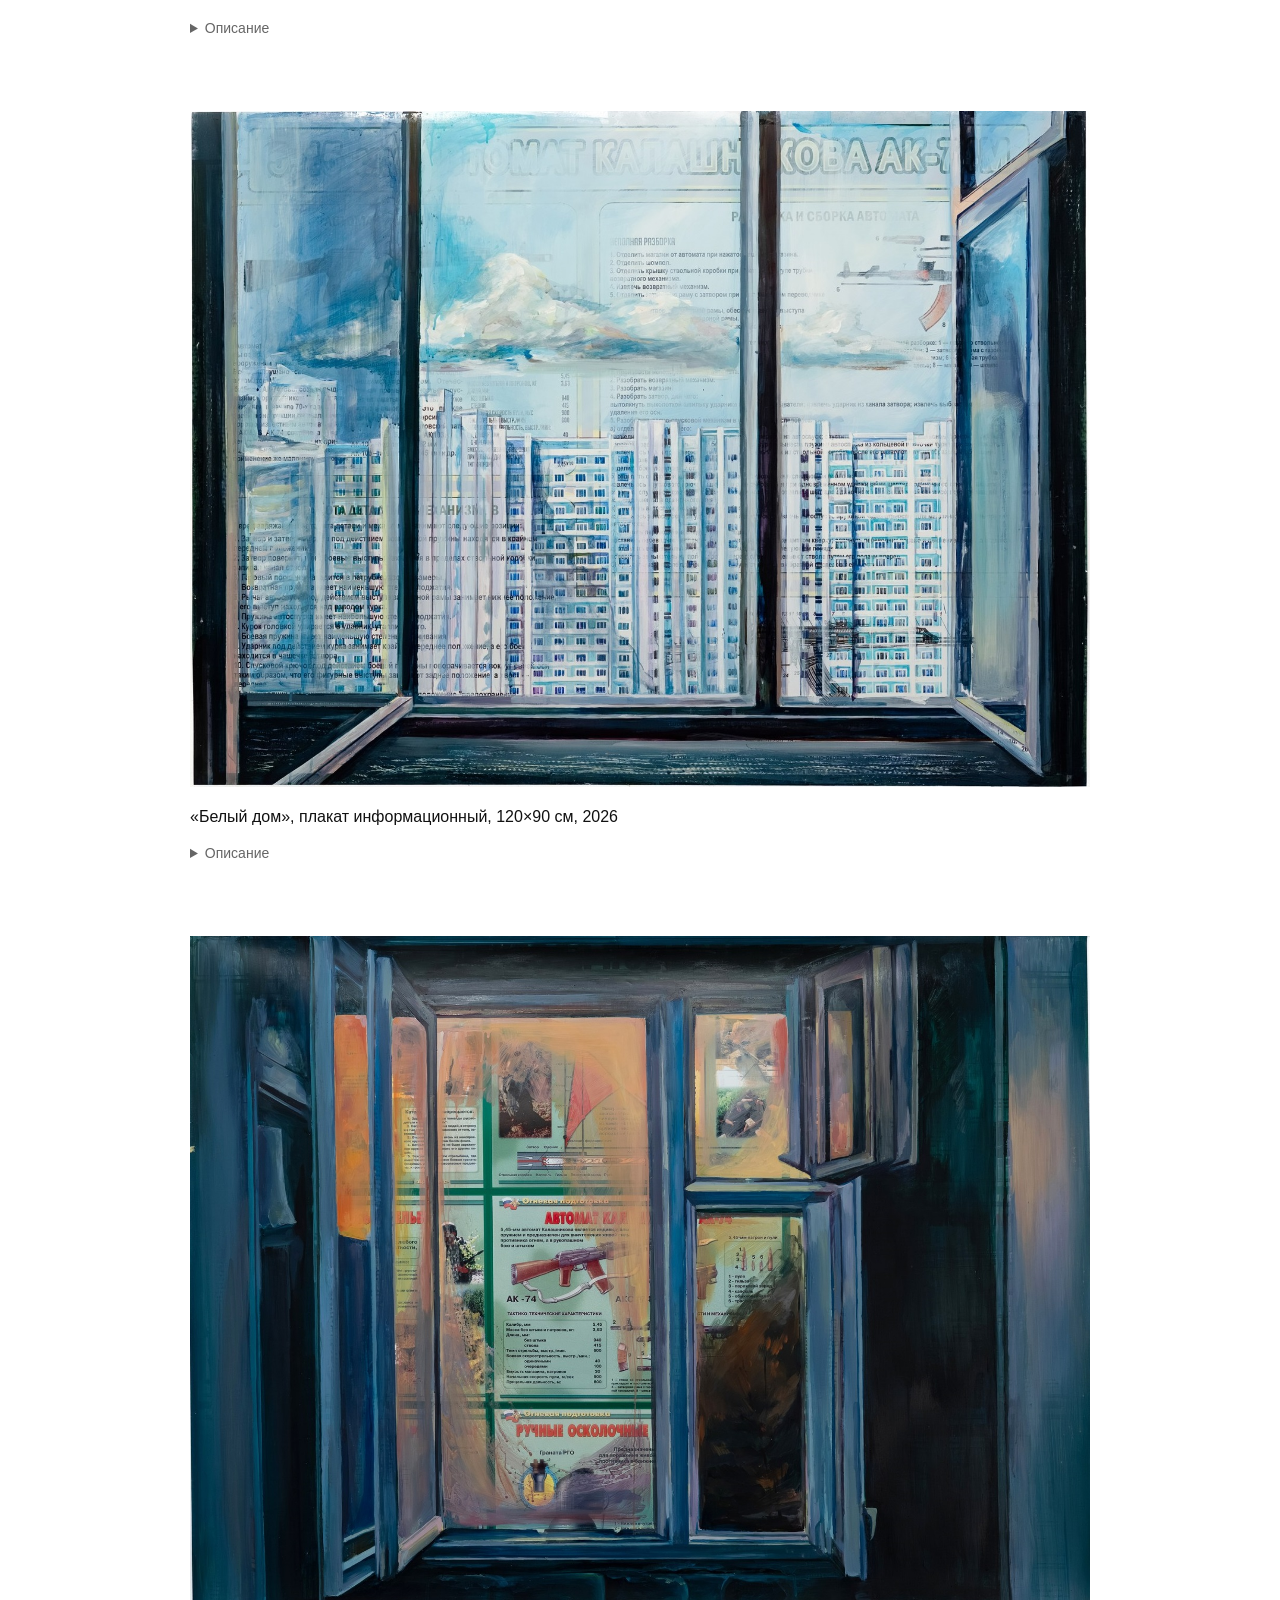
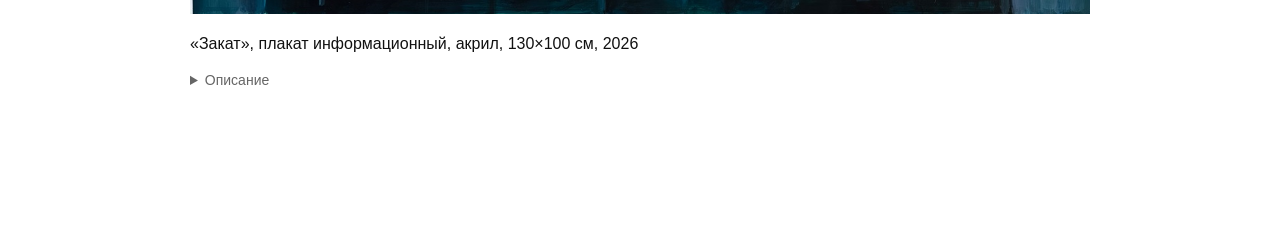
==== commit 65d3753f: "Update malye-chastnosti.html" ====
--- a/malye-chastnosti.html
+++ b/malye-chastnosti.html
@@ -37,7 +37,8 @@
 </details>
 
 </div>
-<br></div></div><div class='artwork'><img src='projects/malye-chastnosti/image02.jpg'>
+</div>
+<div class='artwork'><img src='projects/malye-chastnosti/image02.jpg'>
 <div class='caption'>
 «Дневник», холст, бумага, акрил, 70×100 см, 2025
 <details class="work-text">
@@ -66,7 +67,8 @@
 </details>
 
 </div>
-<br></div></div><div class='artwork'><img src='projects/malye-chastnosti/image04.jpg'>
+</div>
+<div class='artwork'><img src='projects/malye-chastnosti/image04.jpg'>
 <div class='caption'>
 «Метки»,<br>холст, фотобумага, акрил,<br>50×70 см, 2025
 <details class="work-text">
@@ -80,7 +82,8 @@
 </details>
 
 </div>
-<br></div></div><div class='artwork'><img src='projects/malye-chastnosti/image05.jpg'><div class='caption'>
+</div>
+<div class='artwork'><img src='projects/malye-chastnosti/image05.jpg'><div class='caption'>
 «Телефон», холст, бумага, акрил, 70×100 см, 2026
 <details class="work-text">
 <summary>Описание</summary>
@@ -92,7 +95,8 @@
 </details>
 
 </div>
-<br><br></div></div><div class='artwork'><img src='projects/malye-chastnosti/image06.jpg'><div class='caption'>
+</div>
+<div class='artwork'><img src='projects/malye-chastnosti/image06.jpg'><div class='caption'>
 «Ангел», стенд ПВХ, акрил, 90×74 см, 2026
 <details class="work-text">
 <summary>Описание</summary>
@@ -105,7 +109,64 @@
 </details>
 
 </div>
-<br><br></div></div><div class='artwork'><img src='projects/malye-chastnosti/image07.png'><div class='caption'>«Решетки», стенд ПВХ, акрил, 75×99 см, 2026<br><br>Основой для картины служит покупной стенд, информирующий о различных способах оказания медицинской помощи. На заднем плане изображена оконная рама с решёткой и горшками с цветами, которые как будто находятся за стеклом видимого зрителям окна. Белый фон информационного стенда создаёт на картине иллюзию глубины, так как выглядит как освещённое пространство. Это светлое пространство закрывается тёмной решётчатой оконной рамой. Сюжет картины подсмотрен в жизни — запечатлено реальное окно неизвестного государственного учреждения.<br><br></div></div><div class='artwork'><img src='projects/malye-chastnosti/image08.jpg'><div class='caption'>«Места для инвалидов лиц пожилого возраста и пассажиров с детьми», стенд ПВХ, акрил, 90×60 см, 2026<br><br>В данной работе в роли холста для живописи выступает информационный учебный стенд, рассказывающий об устройстве пулемёта Калашникова. На его поверхности акриловыми красками изображена условная оконная рама общественного транспорта и московский пейзаж за ней. Красочный слой на работе повреждён, местами содран, что позволяет зрителю увидеть основу «холста». Таким образом, в картине раскрываются сразу три плана, несколько слоёв пространства. Подобное визуальное решение может указывать на участие государства в конструировании повседневной жизни. <br></div></div><div class='artwork'><img src='projects/malye-chastnosti/image09.jpg'><div class='caption'>«Белый дом», плакат информационный, 120×90 см, 2026<br><br>Данная картина продолжает сюжетную линию предыдущих работ. Основой выступает плакат «Автомат Калашникова АК-74 – разборка и сборка». На нём красками изображены открытая деревянная оконная рама и лирический пейзаж с панельными домами. Колорит выполнен в голубых, чистых и спокойных тонах, что создаёт смысловой контраст с содержанием плаката, местами проглядывающего сквозь прозрачные слои краски. Мирное, почти медитативное созерцание бытового пейзажа сталкивается с сухой военной инструкцией. В работе мне хотелось создать напряжение, путем столкновения уязвимости обыденной жизни и скрытым за ней насилием.<br><br><br></div></div><div class='artwork'><img src='projects/malye-chastnosti/image10.jpg'><div class='caption'>«Закат», плакат информационный, акрил, 130×100 см, 2026<br><br>Картина также выполнена на информационном плакате. Плакат «Огневая подготовка» рассказывает о различных видах оружия. Большую часть работы занимает нарисованное открытое окно в подъезде. Зритель смотрит из подъезда в открытое пространство, в котором через дымку заката проявляется информация стенда. За счёт разницы в светлоте живописного рисунка и плакатного фона удаётся создать иллюзию пространства, которая помогает передать идею многоплановости и сконструированности повседневности.<br><br></div></div></div></section></div></body>
+</div>
+<div class='artwork'><img src='projects/malye-chastnosti/image07.png'>
+<div class='caption'>
+«Решетки», стенд ПВХ, акрил, 75×99 см, 2026
+<details class="work-text">
+<summary>Описание</summary>
+
+<p>
+
+Основой для картины служит покупной стенд, информирующий о различных способах оказания медицинской помощи. На заднем плане изображена оконная рама с решёткой и горшками с цветами, которые как будто находятся за стеклом видимого зрителям окна. Белый фон информационного стенда создаёт на картине иллюзию глубины, так как выглядит как освещённое пространство. Это светлое пространство закрывается тёмной решётчатой оконной рамой. Сюжет картины подсмотрен в жизни — запечатлено реальное окно неизвестного государственного учреждения.
+</p>
+
+</details>
+
+</div>
+</div>
+<div class='artwork'><img src='projects/malye-chastnosti/image08.jpg'>
+<div class='caption'>
+«Места для инвалидов лиц пожилого возраста и пассажиров с детьми», стенд ПВХ, акрил, 90×60 см, 2026
+<details class="work-text">
+<summary>Описание</summary>
+
+<p>
+
+В данной работе в роли холста для живописи выступает информационный учебный стенд, рассказывающий об устройстве пулемёта Калашникова. На его поверхности акриловыми красками изображена условная оконная рама общественного транспорта и московский пейзаж за ней. Красочный слой на работе повреждён, местами содран, что позволяет зрителю увидеть основу «холста». Таким образом, в картине раскрываются сразу три плана, несколько слоёв пространства. Подобное визуальное решение может указывать на участие государства в конструировании повседневной жизни. 
+</p>
+</details>
+</div>
+</div>
+<div class='artwork'><img src='projects/malye-chastnosti/image09.jpg'>
+<div class='caption'>
+«Белый дом», плакат информационный, 120×90 см, 2026
+<details class="work-text">
+<summary>Описание</summary>
+
+<p>
+
+Данная картина продолжает сюжетную линию предыдущих работ. Основой выступает плакат «Автомат Калашникова АК-74 – разборка и сборка». На нём красками изображены открытая деревянная оконная рама и лирический пейзаж с панельными домами. Колорит выполнен в голубых, чистых и спокойных тонах, что создаёт смысловой контраст с содержанием плаката, местами проглядывающего сквозь прозрачные слои краски. Мирное, почти медитативное созерцание бытового пейзажа сталкивается с сухой военной инструкцией. В работе мне хотелось создать напряжение, путем столкновения уязвимости обыденной жизни и скрытым за ней насилием.
+</p>
+</details>
+
+</div>
+</div>
+<div class='artwork'><img src='projects/malye-chastnosti/image10.jpg'>
+<div class='caption'>
+«Закат», плакат информационный, акрил, 130×100 см, 2026
+<details class="work-text">
+<summary>Описание</summary>
+
+<p>
+
+Картина также выполнена на информационном плакате. Плакат «Огневая подготовка» рассказывает о различных видах оружия. Большую часть работы занимает нарисованное открытое окно в подъезде. Зритель смотрит из подъезда в открытое пространство, в котором через дымку заката проявляется информация стенда. За счёт разницы в светлоте живописного рисунка и плакатного фона удаётся создать иллюзию пространства, которая помогает передать идею многоплановости и сконструированности повседневности.
+</p>
+</details>
+</div>
+</div>
+
+</section></div></body>
 </div>
 
 </section>
--- a/style.css
+++ b/style.css
@@ -170,4 +170,18 @@
     .gallery-grid{
         grid-template-columns:1fr;
     }
+}
+.work-text{
+    margin-top:12px;
+}
+
+.work-text summary{
+    cursor:pointer;
+    color:#666;
+    font-size:14px;
+}
+
+.work-text p{
+    margin-top:12px;
+    line-height:1.7;
 }
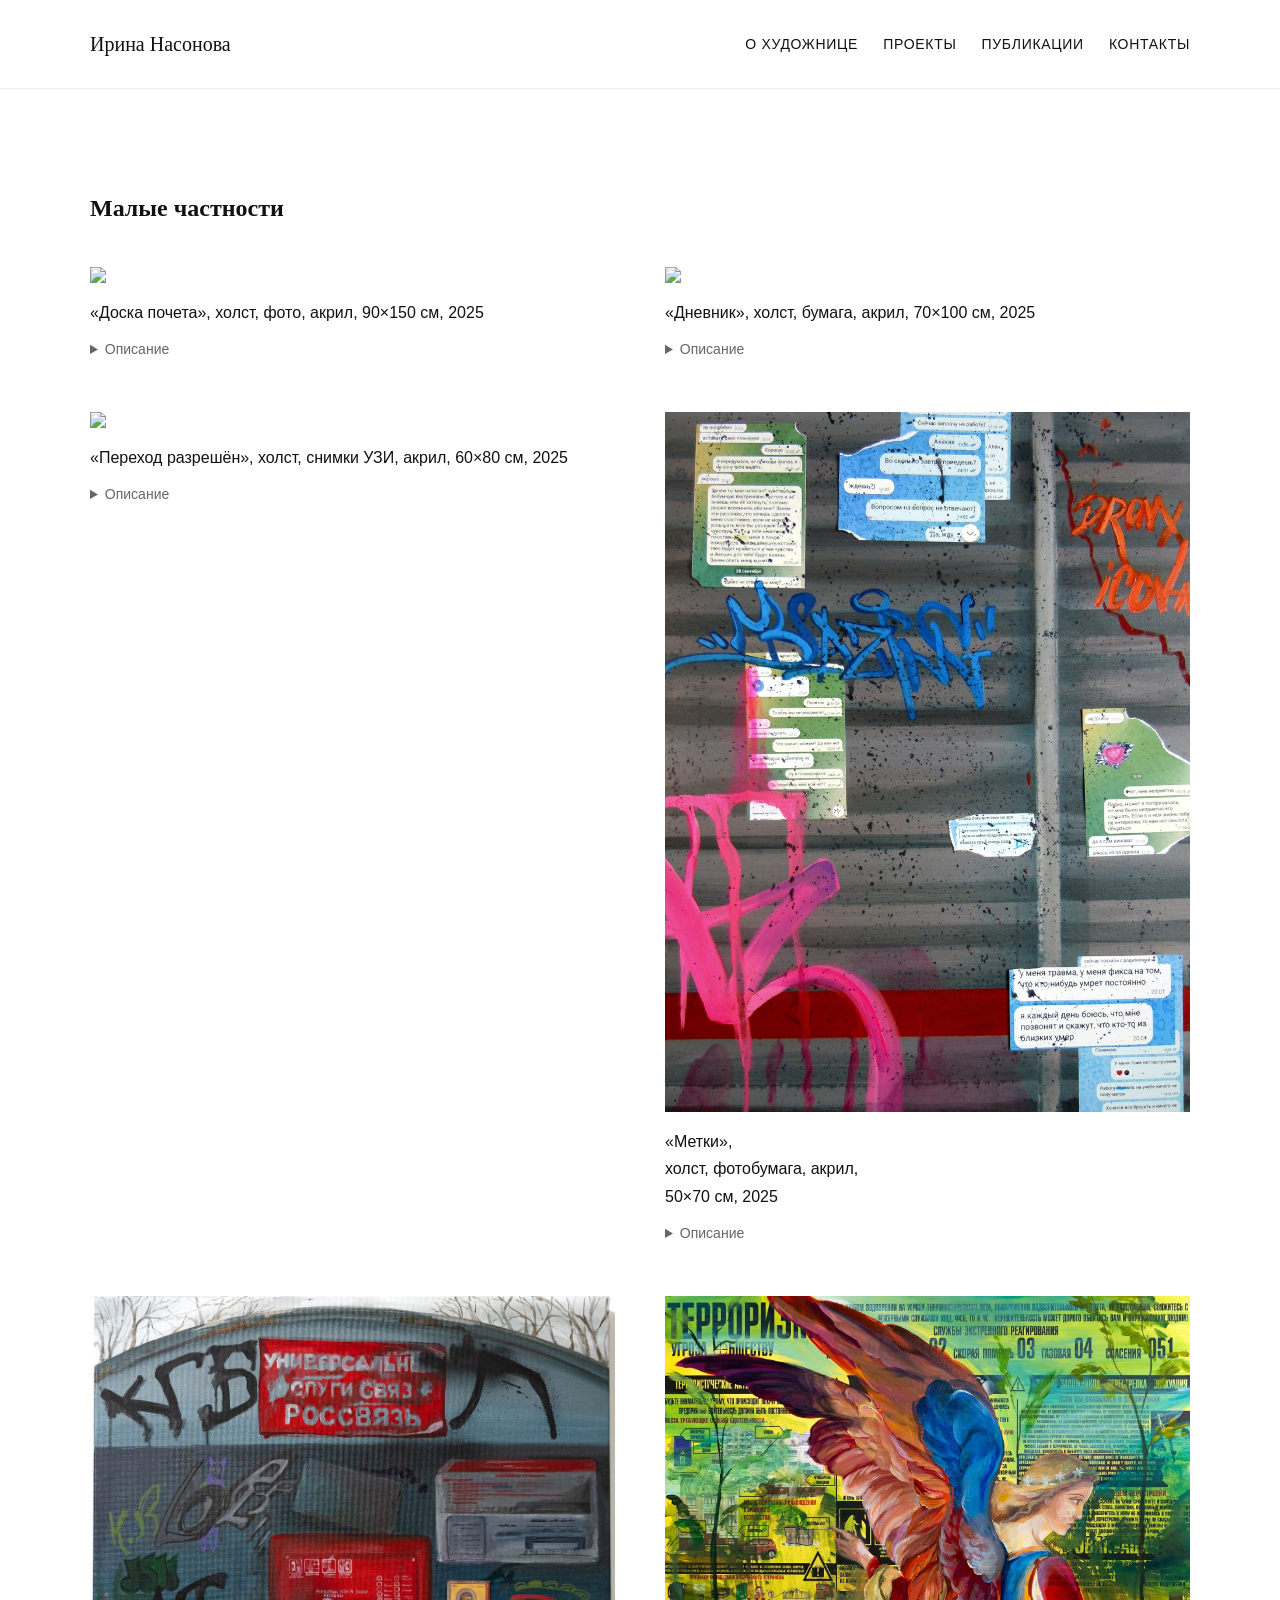
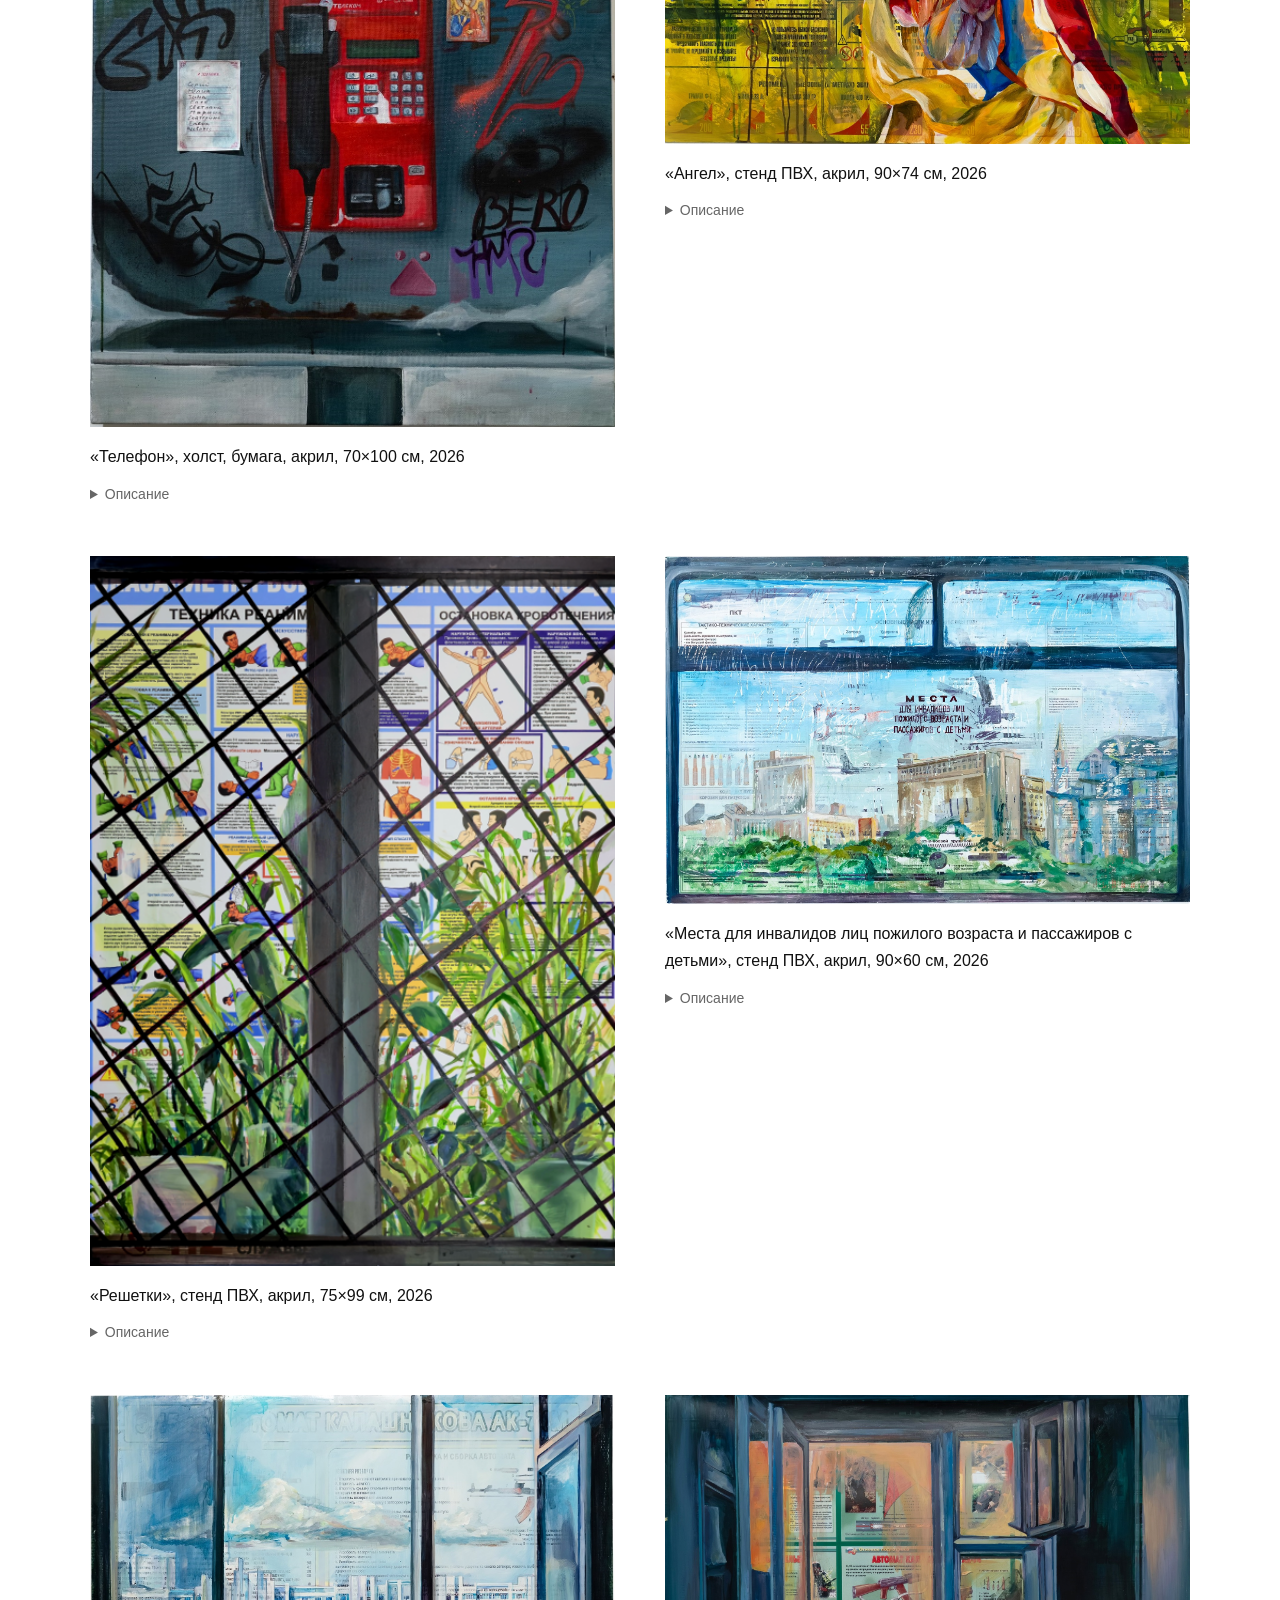
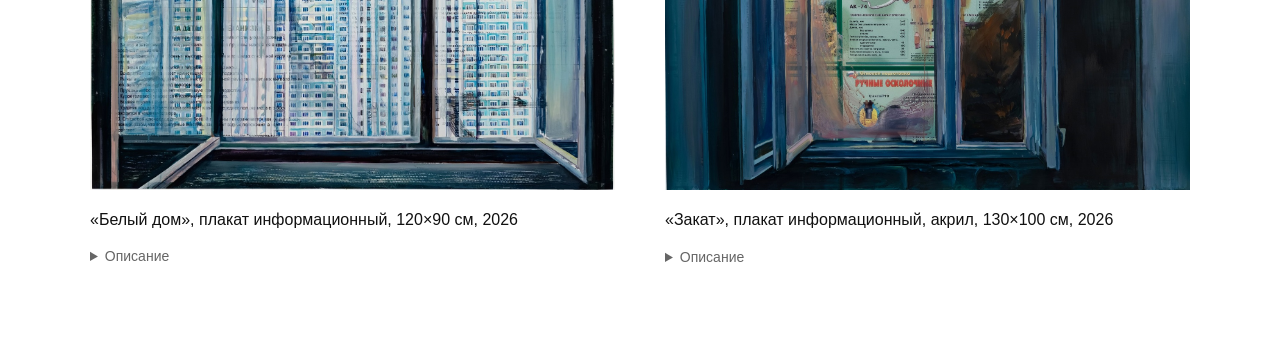
==== commit f6f643a7: "Update malye-chastnosti.html" ====
--- a/malye-chastnosti.html
+++ b/malye-chastnosti.html
@@ -42,9 +42,9 @@
 <div class='caption'>
 «Дневник», холст, бумага, акрил, 70×100 см, 2025
 <details class="work-text">
-  <summary>Описание</summary>
+<summary>Описание</summary>
 
-  <p>
+<p>
 
 Данная работа сочетает в себе живописное изображение, выполненное красками на холсте, и вклеенные листы бумаги с заметками из личного дневника: записями снов и письмами возлюбленному. Рисунок объявлений выполнен очень подробно и детально, что делает его визуально приближенным к вклеенным элементам. В результате интимное незаметно вторгается в публичную стену. В работе хотелось соотнести и сопоставить кодифицированный язык уличных объявлений и прямую экспрессию интимного опыта. 
  </p>
@@ -52,8 +52,8 @@
 </details>
 
 </div>
-
-<br><br></div></div><div class='artwork'><img src='projects/malye-chastnosti/image03.jpg'>
+</div>
+<div class='artwork'><img src='projects/malye-chastnosti/image03.jpg'>
 <div class='caption'>
 «Переход разрешён», холст, снимки УЗИ, акрил, 60×80 см, 2025
 <details class="work-text">
@@ -166,9 +166,6 @@
 </div>
 </div>
 
-</section></div></body>
-</div>
-
 </section>
 
 </div>
